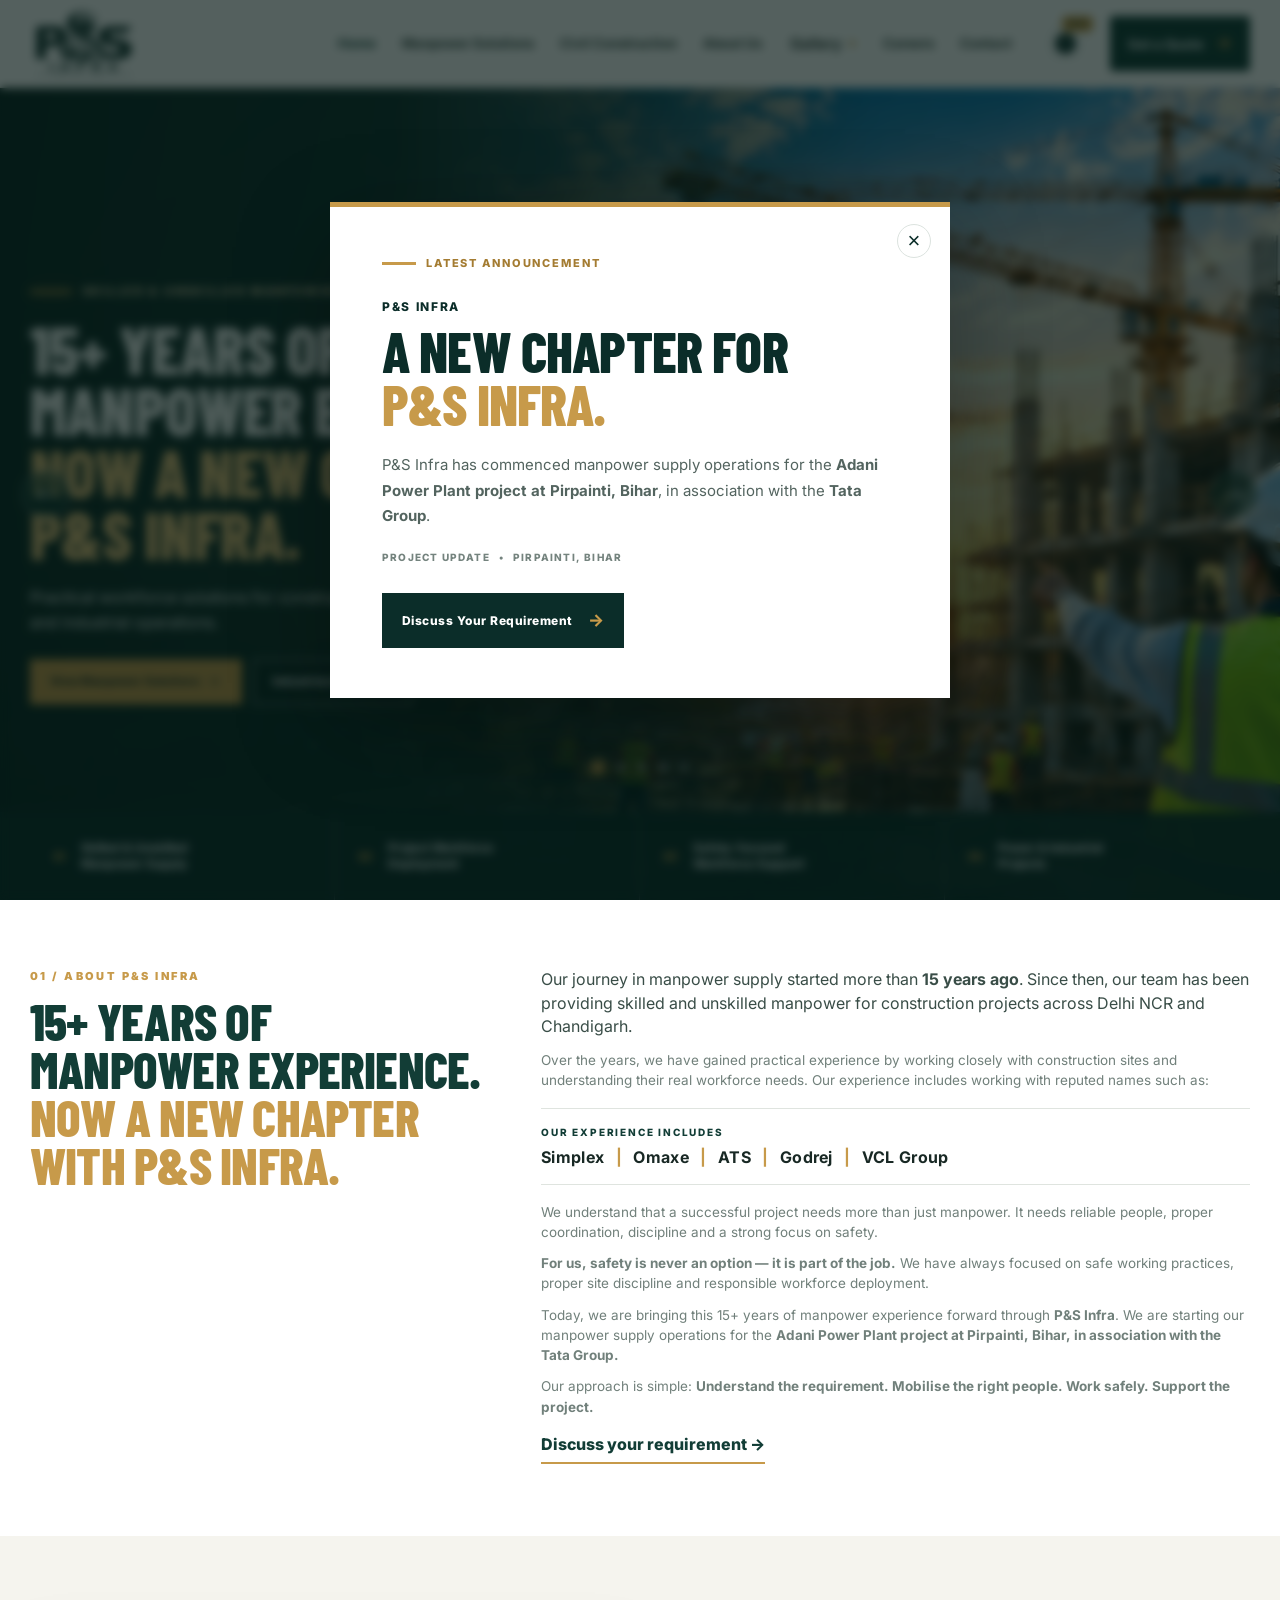
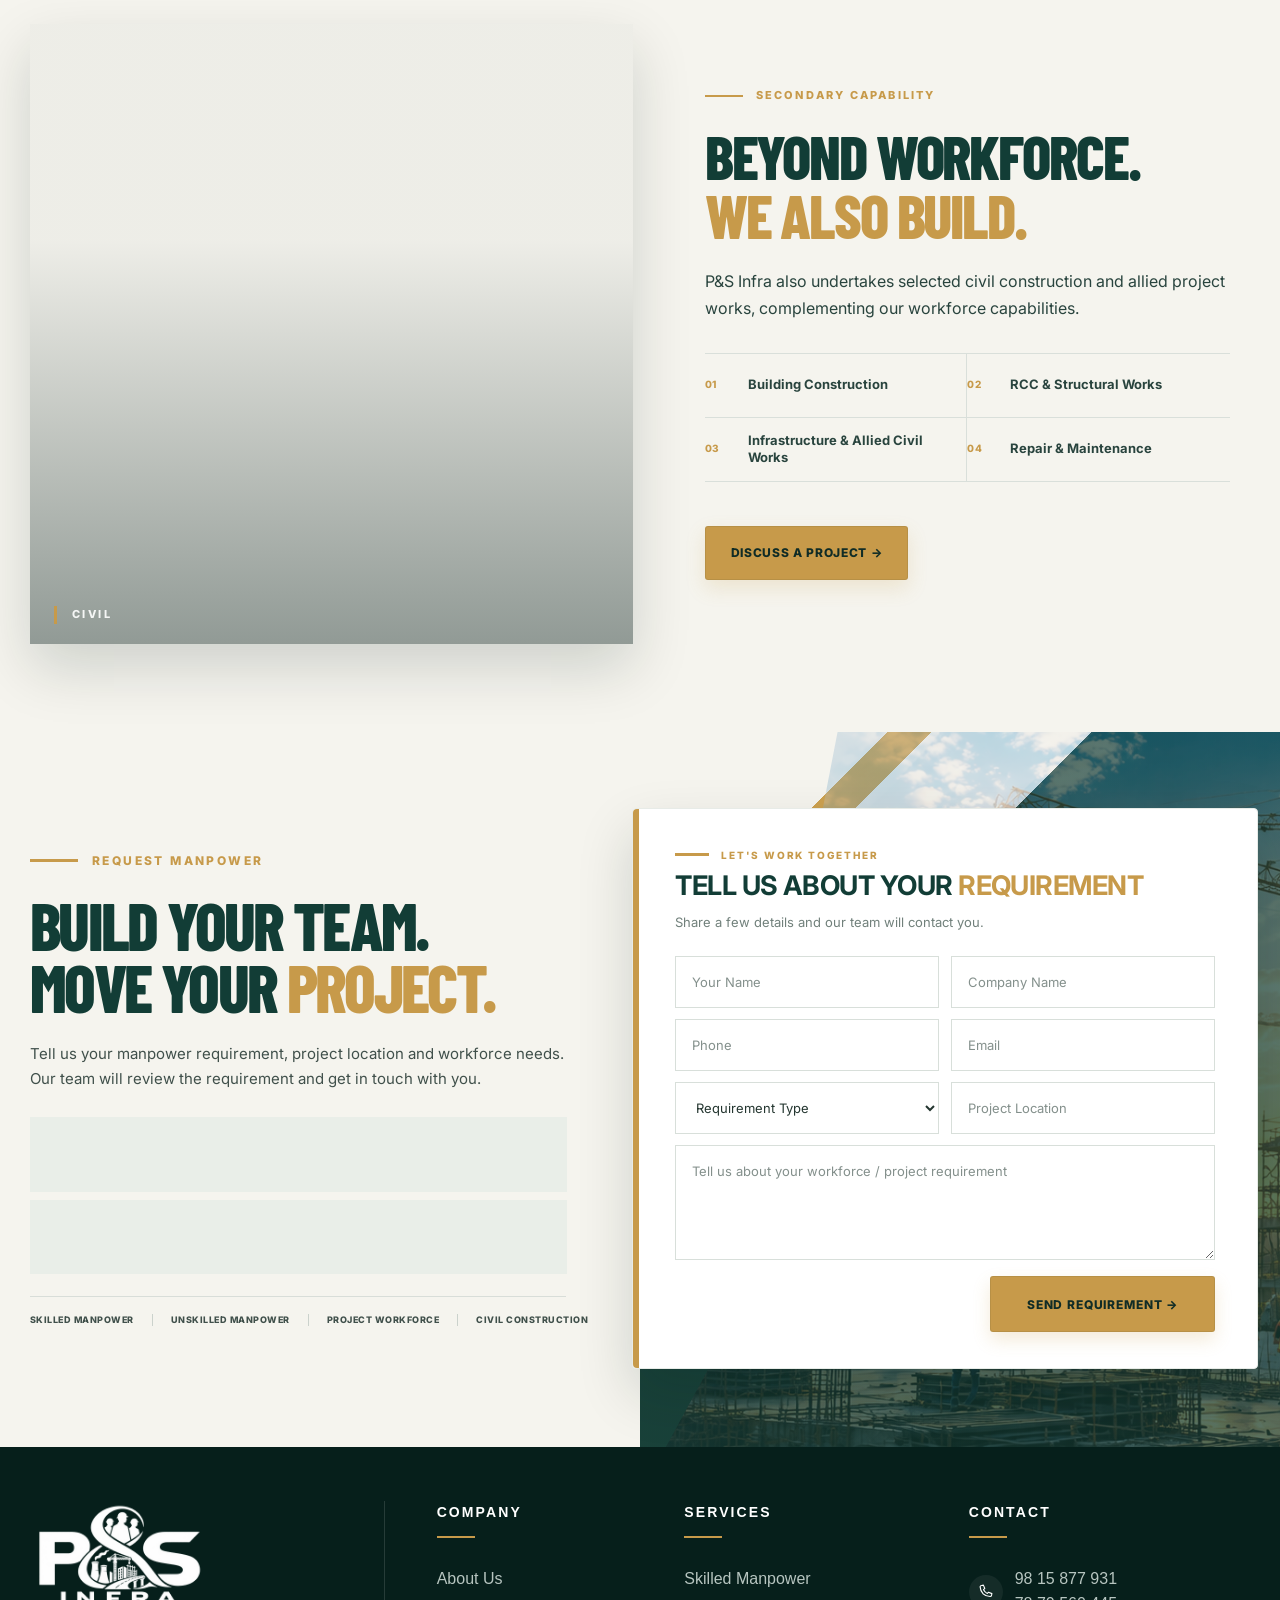
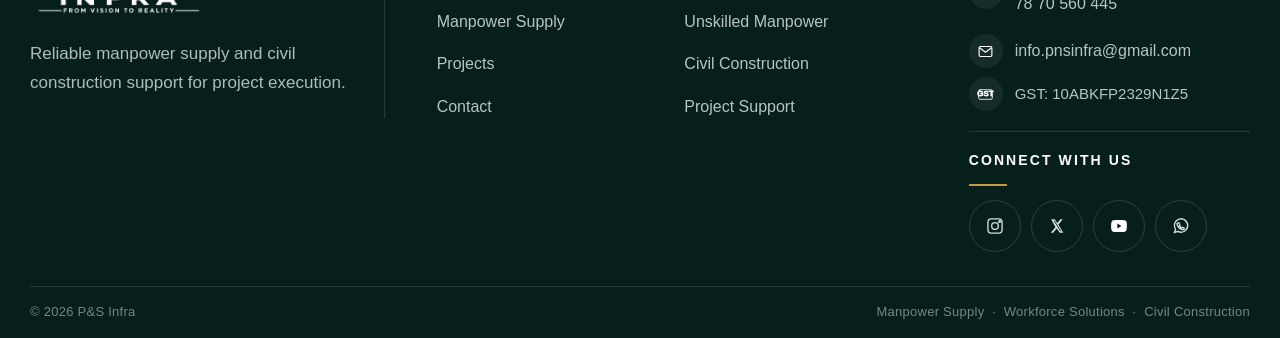
==== index.html @ cab0f629 "Initial P&S Infra website" ====
<!doctype html>
<html lang="en">
<head>
<meta charset="utf-8">
<meta name="viewport" content="width=device-width,initial-scale=1">
<meta name="theme-color" content="#123D36">
<meta name="description" content="P&S Infra provides skilled and unskilled manpower supply, workforce deployment and project support for construction, infrastructure and industrial projects.">
<title>P&S Infra | Manpower Supply & Workforce Solutions</title>
<link rel="icon" href="assets/pns-infra-logo.png">
<link rel="preconnect" href="https://fonts.googleapis.com">
<link rel="preconnect" href="https://fonts.gstatic.com" crossorigin>
<link href="https://fonts.googleapis.com/css2?family=Barlow+Condensed:wght@500;600;700;800&family=Inter:wght@400;500;600;700;800&display=swap" rel="stylesheet">
<link rel="stylesheet" href="style.css">
</head>
<body>
<header class="header">
  <div class="wrap nav">
    <a class="brand" href="#home"><img src="assets/pns-infra-logo.png" alt="P&S Infra - From Vision to Reality"></a>
    <button class="menu" aria-label="Open navigation" aria-expanded="false">☰</button>
    <nav class="navlinks">
      <a class="active" href="#home">Home</a>
      <a href="#contact">Manpower Solutions</a>
      <a href="#construction" href="#construction">Civil Construction</a>
      <a href="#about">About Us</a>
      <div class="nav-gallery">
  <button class="nav-gallery-toggle" type="button">
    Gallery <span>▾</span>
  </button>
  <div class="nav-gallery-menu">
    <a href="#gallery-projects">Project Gallery</a>
    <a href="#gallery-workforce">Workforce Gallery</a>
    <a href="#gallery-safety">Safety &amp; Site Practices</a>
    <a href="#gallery-video">Video Gallery</a>
  </div>
</div>

<a href="#careers">Careers</a>
<a href="#contact">Contact</a>

<button class="announcement-trigger" type="button" aria-label="Latest announcement">
  <span class="announcement-bell">!</span>
  <span class="announcement-new">NEW</span>
</button>
      <a class="quote" href="#contact">Get a Quote <span>→</span></a>
    </nav>
  </div>
</header>

<main>

<section class="hero hero-v08" id="home" aria-label="P&S Infra workforce capabilities">
  <div class="hero-stage" aria-live="polite">
    <div class="hero-media" aria-hidden="true">
      <div class="hero-image active" data-slide="0" style="--photo:url('assets/hero-workforce-construction.png')"></div>
      <div class="hero-image" data-slide="1" style="--photo:url('assets/hero-safety-power-plant.png')"></div>
      <div class="hero-image" data-slide="2" style="--photo:url('assets/hero-power-energy.png')"></div>
      <div class="hero-image" data-slide="3" style="--photo:url('assets/hero-power-project.png')"></div>
      <div class="hero-image" data-slide="4" style="--photo:url('assets/hero-project-execution.png')"></div>
    </div>

    <div class="hero-vignette"></div>

    <div class="wrap hero-layout">
      <div class="hero-panel">
        <div class="hero-copy-stack">
          <article class="hero-copy-layer active" data-slide="0">
            <p class="eyebrow">SKILLED &amp; UNSKILLED MANPOWER</p>
            <h1 class="hero-opening"><span class="green-line">15+ YEARS OF</span><span class="green-line">MANPOWER EXPERIENCE.</span><span class="gold-line">NOW A NEW CHAPTER WITH</span><span class="gold-line">P&amp;S INFRA.</span></h1>
            <p class="hero-description">Practical workforce solutions for construction sites, infrastructure projects and industrial operations.</p>
            <div class="actions"><a class="btn primary" href="#contact">View Manpower Solutions <b>&#8592;</b></a><a class="btn ghost" href="#contact">Industries We Serve</a></div>
          </article>

          <article class="hero-copy-layer" data-slide="1">
            <p class="eyebrow">SAFETY-FIRST WORKFORCE</p>
            <h1>People who work <span>with safety in mind.</span></h1>
            <p class="hero-description">Workforce deployment built around site discipline, responsible working practices and project safety requirements.</p>
            <div class="actions"><a class="btn primary" href="#contact">Request Manpower <b>&#8592;</b></a><a class="btn ghost" href="#about">Our Experience</a></div>
          </article>

          <article class="hero-copy-layer" data-slide="2">
            <p class="eyebrow">POWER &amp; ENERGY PROJECTS</p>
            <h1>Workforce for <span>industrial projects.</span></h1>
            <p class="hero-description">Supporting project teams with manpower for power, infrastructure and large-scale industrial site requirements.</p>
            <div class="actions"><a class="btn primary" href="#contact">Explore Industries <b>&#8592;</b></a><a class="btn ghost" href="#contact">Submit Requirement</a></div>
          </article>

          <article class="hero-copy-layer" data-slide="3">
            <p class="eyebrow">PROJECT WORKFORCE DEPLOYMENT</p>
            <h1>Ready people for <span>project execution.</span></h1>
            <p class="hero-description">From site support to workforce mobilisation, we align people with the requirement, schedule and working environment.</p>
            <div class="actions"><a class="btn primary" href="#contact">Submit Requirement <b>&#8592;</b></a><a class="btn ghost" href="#contact">How It Works</a></div>
          </article>

          <article class="hero-copy-layer" data-slide="4">
            <p class="eyebrow">CONSTRUCTION &amp; PROJECT SUPPORT</p>
            <h1>People. Process. <span>Project support.</span></h1>
            <p class="hero-description">Workforce deployment and selected civil construction capabilities, brought together around the needs of the project.</p>
            <div class="actions"><a class="btn primary" href="#contact">Talk to P&amp;S Infra <b>&#8592;</b></a><a class="btn ghost" href="#construction" href="#construction">Civil Construction</a></div>
          </article>
        </div>
      </div>
    </div>
  </div>

  <button class="arrow prev" aria-label="Previous slide">&#8592;</button>
  <button class="arrow next" aria-label="Next slide">&#8592;</button>

  <div class="dots" role="tablist" aria-label="Hero slides">
    <button class="dot active" aria-label="Slide 1" aria-current="true"></button><button class="dot" aria-label="Slide 2"></button><button class="dot" aria-label="Slide 3"></button><button class="dot" aria-label="Slide 4"></button><button class="dot" aria-label="Slide 5"></button>
  </div>

  <div class="hero-bottom">
    <div class="wrap benefit-row">
      <div><strong>01</strong><span>Skilled &amp; Unskilled<br>Manpower Supply</span></div>
      <div><strong>02</strong><span>Project Workforce<br>Deployment</span></div>
      <div><strong>03</strong><span>Safety-focused<br>Workforce Support</span></div>
      <div><strong>04</strong><span>Power &amp; Industrial<br>Projects</span></div>
    </div>
  </div>
</section>





<section class="intro section" id="about">
  <div class="wrap two">
    <div><p class="kicker">01 / ABOUT P&amp;S INFRA</p><h2>15+ Years of Manpower Experience. <span>Now a New Chapter with P&amp;S Infra.</span></h2></div>
    <div>
      <p class="lead">Our journey in manpower supply started more than <strong>15 years ago</strong>. Since then, our team has been providing skilled and unskilled manpower for construction projects across Delhi NCR and Chandigarh.</p>
      <p>Over the years, we have gained practical experience by working closely with construction sites and understanding their real workforce needs. Our experience includes working with reputed names such as:</p>
      <div class="experience-block"><div class="experience-title">OUR EXPERIENCE INCLUDES</div><div class="experience-names">Simplex <span>|</span> Omaxe <span>|</span> ATS <span>|</span> Godrej <span>|</span> VCL Group</div></div>
      <p>We understand that a successful project needs more than just manpower. It needs reliable people, proper coordination, discipline and a strong focus on safety.</p>
      <p><strong>For us, safety is never an option — it is part of the job.</strong> We have always focused on safe working practices, proper site discipline and responsible workforce deployment.</p>
      <p>Today, we are bringing this 15+ years of manpower experience forward through <strong>P&amp;S Infra</strong>. We are starting our manpower supply operations for the <strong>Adani Power Plant project at Pirpainti, Bihar, in association with the Tata Group.</strong></p>
      <p>Our approach is simple: <strong>Understand the requirement. Mobilise the right people. Work safely. Support the project.</strong></p>
      <a class="textlink" href="#contact">Discuss your requirement →</a>
    </div>
  </div>
</section>
<section class="construction section" id="construction">
  <div class="wrap construction-grid">
    <div class="construction-photo" style="background-image:url('https://images.unsplash.com/photo-1690428214895-0feba704fcdb?auto=format&fit=crop&fm=jpg&q=82&w=1400')"></div>
    <div><p class="kicker">SECONDARY CAPABILITY</p><h2>Beyond workforce.<br><span>We also build.</span></h2><p class="lead">P&amp;S Infra also undertakes selected civil construction and allied project works, complementing our workforce capabilities.</p><div class="service-list"><span>Building Construction</span><span>RCC &amp; Structural Works</span><span>Infrastructure &amp; Allied Civil Works</span><span>Repair &amp; Maintenance</span></div><a class="btn primary" href="#contact">Discuss a Project →</a></div>
  </div>
</section>



<section class="contact-v2 section" id="contact">
  <div class="wrap contact-v2-grid">

    <div class="contact-v2-content">
      <p class="contact-v2-kicker">REQUEST MANPOWER</p>

      <h2>BUILD YOUR TEAM.<br>MOVE YOUR <span>PROJECT.</span></h2>

      <p class="contact-v2-intro">
        Tell us your manpower requirement, project location and workforce needs.
        Our team will review the requirement and get in touch with you.
      </p>

      <div class="contact-v2-info">

        <a class="contact-v2-card" href="tel:+919815877931">
          <span class="contact-v2-icon">☎</span>
          <span>
            <small>CALL US</small>
            <strong>98 15 877 931</strong>
            <strong>78 70 560 445</strong>
          </span>
        </a>

        <a class="contact-v2-card" href="mailto:info.pnsinfra@gmail.com">
          <span class="contact-v2-icon gold">✉</span>
          <span>
            <small>EMAIL US</small>
            <strong>info.pnsinfra@gmail.com</strong>
          </span>
        </a>

      </div>

      <div class="contact-v2-services">
        <span>SKILLED MANPOWER</span>
        <span>UNSKILLED MANPOWER</span>
        <span>PROJECT WORKFORCE</span>
        <span>CIVIL CONSTRUCTION</span>
      </div>
    </div>

    <div class="contact-v2-form-card">
      <div class="contact-v2-form-head">
        <p>LET'S WORK TOGETHER</p>
        <h3>TELL US ABOUT YOUR <span>REQUIREMENT</span></h3>
        <small>Share a few details and our team will contact you.</small>
      </div>

      <form>
        <div class="contact-v2-form-row">
          <input type="text" placeholder="Your Name">
          <input type="text" placeholder="Company Name">
        </div>

        <div class="contact-v2-form-row">
          <input type="tel" placeholder="Phone">
          <input type="email" placeholder="Email">
        </div>

        <div class="contact-v2-form-row">
          <select>
            <option>Requirement Type</option>
            <option>Skilled Manpower</option>
            <option>Unskilled Manpower</option>
            <option>Project Workforce</option>
            <option>Civil Construction</option>
          </select>
          <input type="text" placeholder="Project Location">
        </div>

        <textarea rows="4" placeholder="Tell us about your workforce / project requirement"></textarea>

        <button class="contact-v2-submit" type="submit">
          SEND REQUIREMENT &rarr;
        </button>
      </form>
    </div>

  </div>
</section>

<!-- Announcement Modal -->
<div class="announcement-modal" id="announcementModal" aria-hidden="true">
  <div class="announcement-backdrop"></div>

  <div class="announcement-card" role="dialog" aria-modal="true" aria-labelledby="announcementTitle">

    <button class="announcement-close" type="button" aria-label="Close announcement">
      &times;
    </button>

    <div class="announcement-label">
      <span></span>
      LATEST ANNOUNCEMENT
    </div>

    <p class="announcement-kicker">P&amp;S INFRA</p>

    <h2 id="announcementTitle">
      A NEW CHAPTER FOR <span>P&amp;S INFRA.</span>
    </h2>

    <p class="announcement-text">
      P&amp;S Infra has commenced manpower supply operations for the
      <strong>Adani Power Plant project at Pirpainti, Bihar</strong>,
      in association with the <strong>Tata Group</strong>.
    </p>

    <div class="announcement-meta">
      <span>PROJECT UPDATE</span>
      <span>•</span>
      <span>PIRPAINTI, BIHAR</span>
    </div>

    <a href="#contact" class="announcement-cta">
      Discuss Your Requirement <span>→</span>
    </a>

  </div>
</div>
</main>

<footer class="footer footer-v2">
  <div class="wrap footer-v2-grid">

    <div class="footer-v2-brand">
      <img src="assets/pns-infra-footer-logo.png" alt="P&amp;S Infra" class="footer-logo">

      <p class="footer-v2-description">
        Reliable manpower supply and civil construction support for project execution.
      </p>

      
    </div>

    <div class="footer-v2-column">
      <h4>Company</h4>
      <span class="footer-v2-line"></span>
      <a href="#about">About Us <b>→</b></a>
      <a href="#contact">Manpower Supply <b>→</b></a>
      <a href="#projects">Projects <b>→</b></a>
      <a href="#contact">Contact <b>→</b></a>
    </div>

    <div class="footer-v2-column">
      <h4>Services</h4>
      <span class="footer-v2-line"></span>
      <a href="#contact">Skilled Manpower <b>→</b></a>
      <a href="#contact">Unskilled Manpower <b>→</b></a>
      <a href="#construction">Civil Construction <b>→</b></a>
      <a href="#contact">Project Support <b>→</b></a>
    </div>

    <div class="footer-v2-column footer-v2-contact">
      <h4>Contact</h4>
      <span class="footer-v2-line"></span>

      <a href="tel:+919815877931" class="footer-v2-contact-row">
        <span class="footer-v2-contact-icon">
          <svg viewBox="0 0 24 24" aria-hidden="true">
            <path d="M6.6 3.5 9 3l2 4.7-1.8 1.7a14.5 14.5 0 0 0 5.4 5.4l1.7-1.8 4.7 2-.5 2.4a2 2 0 0 1-2 1.6C10.5 19 5 13.5 4.4 5.5a2 2 0 0 1 2.2-2Z"></path>
          </svg>
        </span>
        <span>98 15 877 931<br>78 70 560 445</span>
      </a>

      <a href="mailto:info.pnsinfra@gmail.com" class="footer-v2-contact-row">
        <span class="footer-v2-contact-icon">
          <svg viewBox="0 0 24 24" aria-hidden="true">
            <rect x="3" y="5" width="18" height="14" rx="2"></rect>
            <path d="m4 7 8 6 8-6"></path>
          </svg>
        </span>
        <span>info.pnsinfra@gmail.com</span>
      </a>

      <div class="footer-v2-contact-row footer-v2-gst">
        <span class="footer-v2-contact-icon footer-gst-icon" aria-hidden="true">
          <svg viewBox="0 0 32 32">
            <rect x="3" y="7" width="26" height="18" rx="3"></rect>
            <text x="16" y="19" text-anchor="middle">GST</text>
          </svg>
        </span>
        <span>GST: 10ABKFP2329N1Z5</span>
      </div>

      <div class="footer-v2-social">
        <h4>Connect With Us</h4>
        <span class="footer-v2-line"></span>

        <div class="footer-v2-socials">

          <a href="#contact" aria-label="Instagram" class="footer-v2-social-link instagram">
            <svg viewBox="0 0 24 24" aria-hidden="true">
              <rect x="3.5" y="3.5" width="17" height="17" rx="4"></rect>
              <circle cx="12" cy="12" r="4"></circle>
              <circle cx="17.5" cy="6.7" r="1"></circle>
            </svg>
          </a>

          <a href="#contact" aria-label="X / Twitter" class="footer-v2-social-link x">
            <svg viewBox="0 0 24 24" aria-hidden="true">
              <path d="M5 4h4.2l3.1 4.5L16.1 4H19l-5.3 6.1L19.5 20h-4.2l-3.6-5-4.3 5H4.5l5.6-6.5L5 4Zm3 1.7 8.1 12.6h1.1L9.1 5.7H8Z"></path>
            </svg>
          </a>

          <a href="#contact" aria-label="YouTube" class="footer-v2-social-link youtube">
            <svg viewBox="0 0 24 24" aria-hidden="true">
              <path d="M21 7.2a2.8 2.8 0 0 0-2-2C17.2 4.7 12 4.7 12 4.7s-5.2 0-7 .5a2.8 2.8 0 0 0-2 2C2.5 9 2.5 12 2.5 12s0 3 .5 4.8a2.8 2.8 0 0 0 2 2c1.8.5 7 .5 7 .5s5.2 0 7-.5a2.8 2.8 0 0 0 2-2c.5-1.8.5-4.8.5-4.8s0-3-.5-4.8Z"></path>
              <path class="footer-v2-play" d="m10 9 5 3-5 3V9Z"></path>
            </svg>
          </a>

          <a href="https://wa.me/919815877931" aria-label="WhatsApp" class="footer-v2-social-link whatsapp">
            <svg viewBox="0 0 24 24" aria-hidden="true">
              <path d="M20 11.5a8 8 0 0 1-11.8 7L4 20l1.5-4A8 8 0 1 1 20 11.5Z"></path>
              <path d="M9 8.5c.3-.3.7-.2.9.2l.8 1.5c.2.3.1.6-.1.8l-.6.5c.7 1.2 1.6 2.1 2.8 2.8l.5-.6c.2-.2.5-.3.8-.1l1.5.8c.4.2.5.6.2.9l-.5.6c-.4.5-1 .7-1.6.5-3.1-1-5.5-3.4-6.5-6.5-.2-.6 0-1.2.5-1.6L9 8.5Z"></path>
            </svg>
          </a>

        </div>
      </div>
    </div>

  </div>

  <div class="wrap footer-v2-bottom">
    <span>© 2026 P&amp;S Infra</span>
    <span>Manpower Supply&nbsp;&nbsp;·&nbsp;&nbsp;Workforce Solutions&nbsp;&nbsp;·&nbsp;&nbsp;Civil Construction</span>
  </div>
</footer>
<script src="script.js"></script>
</body>
</html>
---- style.css ----
:root{--forest:#123d36;--forest2:#0b2d29;--gold:#c79a4a;--cream:#f4f1e9;--ink:#182824;--muted:#6d7b76;--line:#dfe4df;--white:#fff;--wrap:1220px}
*{box-sizing:border-box}html{scroll-behavior:smooth}body{margin:0;color:var(--ink);font-family:Inter,Arial,sans-serif;line-height:1.6;background:#fff}a{text-decoration:none;color:inherit}.wrap{width:min(var(--wrap),calc(100% - 48px));margin:auto}
.header{height:88px;background:#fff;border-bottom:1px solid #e9ece8;position:sticky;top:0;z-index:50}.nav{height:100%;display:flex;align-items:center;justify-content:space-between}.brand img{width:165px;height:72px;object-fit:contain;object-position:left center;display:block}.navlinks{display:flex;align-items:center;gap:26px;font-size:13px;font-weight:700}.navlinks a{padding:32px 0;color:#263a35}.navlinks a:hover,.navlinks .active{color:var(--forest)}.quote{background:var(--forest)!important;color:#fff!important;padding:13px 18px!important;border-radius:3px}.quote span{color:var(--gold);font-size:18px;margin-left:8px}.menu{display:none;border:0;background:none;font-size:28px;color:var(--forest)}
.hero{height:calc(100vh - 88px);min-height:650px;max-height:850px;position:relative;overflow:hidden;background:var(--forest2)}
.hero-stage{position:absolute;inset:0;overflow:hidden;background:var(--forest2)}
.hero-media,.hero-image{position:absolute;inset:0}
.hero-image{background-image:var(--photo);background-size:cover;background-position:center;opacity:0;transform:scale(1.06);transition:opacity 1.15s cubic-bezier(.22,.61,.36,1),transform 7.5s cubic-bezier(.22,.61,.36,1)}
.hero-image.active{opacity:1;transform:scale(1)}
.hero-vignette{position:absolute;inset:0;z-index:2;background:linear-gradient(90deg,rgba(7,36,31,.98) 0%,rgba(10,43,37,.96) 31%,rgba(10,43,37,.72) 47%,rgba(10,43,37,.20) 68%,rgba(10,43,37,.08) 100%),linear-gradient(0deg,rgba(5,26,23,.35),transparent 45%,rgba(5,26,23,.08))}
.hero-layout{height:100%;position:relative;z-index:3;display:grid;grid-template-columns:minmax(0,720px) 1fr;align-items:center}
.hero-panel{height:100%;display:flex;align-items:center;position:relative}
.hero-copy-stack{position:relative;width:100%;min-height:390px;display:flex;align-items:center}
.hero-copy-layer{position:absolute;left:0;top:50%;width:min(650px,100%);transform:translateY(calc(-50% + 22px));opacity:0;visibility:hidden;pointer-events:none;transition:opacity .48s ease,transform .72s cubic-bezier(.22,.61,.36,1),visibility 0s linear .72s}
.hero-copy-layer.active{opacity:1;visibility:visible;pointer-events:auto;transform:translateY(-50%);transition:opacity .55s ease .12s,transform .75s cubic-bezier(.22,.61,.36,1) .08s,visibility 0s}
.eyebrow{font-size:11px;letter-spacing:.22em;font-weight:800;color:#ead6ad;margin:0 0 17px;display:flex;align-items:center;gap:11px}.eyebrow:before{content:"";width:42px;height:3px;border-radius:99px;background:var(--gold);box-shadow:0 0 16px rgba(199,154,74,.38)}
.hero h1{font:800 clamp(48px,5.2vw,76px)/.93 "Barlow Condensed",sans-serif;text-transform:uppercase;letter-spacing:-.012em;margin:0 0 20px;max-width:640px;color:#f1f4f2}.hero h1 span{color:#e0bd78}
.hero-description{font-size:16px;line-height:1.55;max-width:570px;color:#f1f4f2;margin:0 0 24px}.actions{display:flex;gap:11px;margin-top:0}.btn{display:inline-flex;align-items:center;justify-content:center;gap:10px;padding:13px 19px;border:1px solid transparent;font-weight:800;font-size:11px;letter-spacing:.04em;cursor:pointer}.btn.primary{background:var(--gold);color:#172722}.btn.primary:hover{background:#d8b267}.btn.ghost{border-color:rgba(255,255,255,.62);color:#fff;background:rgba(0,0,0,.08)}.btn.ghost:hover{background:#fff;color:var(--forest)}
.hero-side-note{align-self:end;margin:0 0 145px auto;border-left:1px solid rgba(255,255,255,.28);padding-left:22px;color:rgba(255,255,255,.72);display:flex;flex-direction:column;gap:8px;max-width:190px}.hero-side-note span{font-size:9px;letter-spacing:.2em;font-weight:800;color:#e2c98f}.hero-side-note strong{font:700 22px/.95 "Barlow Condensed",sans-serif;letter-spacing:.04em;color:#fff}
.arrow{position:absolute;z-index:6;top:50%;transform:translateY(-50%);width:48px;height:48px;border:1px solid rgba(255,255,255,.45);border-radius:50%;background:rgba(18,61,54,.58);color:#fff;font-size:23px;cursor:pointer;transition:all .25s ease}.arrow:hover{background:var(--gold);color:#172722;border-color:var(--gold)}.prev{left:22px}.next{right:22px}
.dots{position:absolute;z-index:7;bottom:126px;left:50%;transform:translateX(-50%);display:flex;align-items:center;gap:12px}.dot{position:relative;width:9px;height:9px;border:1px solid rgba(255,255,255,.72);border-radius:50%;background:rgba(255,255,255,.16);cursor:pointer;padding:0;transition:transform .35s ease,background .35s ease,border-color .35s ease,box-shadow .35s ease}.dot:hover{transform:scale(1.15);border-color:var(--gold)}.dot.active{width:13px;height:13px;background:var(--gold);border-color:var(--gold);box-shadow:0 0 0 5px rgba(199,154,74,.14),0 0 18px rgba(199,154,74,.65)}.dot.active:after{content:"";position:absolute;inset:-5px;border:1px solid rgba(199,154,74,.38);border-radius:50%;animation:dotPulse 2.2s ease-out infinite}@keyframes dotPulse{0%{transform:scale(.72);opacity:.9}75%,100%{transform:scale(1.25);opacity:0}}
.hero-bottom{position:absolute;bottom:0;left:0;right:0;z-index:7;background:rgba(11,45,41,.95);color:#fff}.benefit-row{display:grid;grid-template-columns:repeat(4,1fr);min-height:88px}.benefit-row div{display:flex;gap:14px;align-items:center;padding:16px 24px;border-right:1px solid rgba(255,255,255,.18)}.benefit-row div:last-child{border:0}.benefit-row strong{font:700 13px "Barlow Condensed";color:var(--gold);letter-spacing:.1em}.benefit-row span{font-size:12px;line-height:1.35;font-weight:700}.section{padding:100px 0}.two{display:grid;grid-template-columns:1fr 1fr;gap:100px}.kicker{font-size:11px;letter-spacing:.22em;font-weight:900;color:var(--gold);margin:0 0 16px}.kicker.gold{color:#dfbd78}h2{font:800 clamp(42px,5vw,68px)/.96 "Barlow Condensed",sans-serif;text-transform:uppercase;letter-spacing:-.015em;color:var(--forest);margin:0}h2 span{color:var(--gold)}.lead{font-size:19px;color:#394d47;line-height:1.55}.two>div:last-child p:not(.lead){color:#71807b}.textlink{display:inline-block;margin-top:18px;border-bottom:2px solid var(--gold);padding-bottom:4px;font-weight:800;color:var(--forest)}
.dark{background:var(--forest2);color:#fff}.dark h2{color:#fff}.head{display:flex;justify-content:space-between;align-items:end;gap:60px;margin-bottom:45px}.head>p{max-width:430px;color:#aabbb5;margin:0}.cards{display:grid;grid-template-columns:repeat(3,1fr);gap:1px;background:#2d554e}.card{min-height:340px;background:var(--forest);padding:30px}.card.featured{background:var(--gold);color:#172722}.card small{font:800 12px "Barlow Condensed";letter-spacing:.15em;opacity:.8}.card .icon{font-size:34px;margin:45px 0 18px;color:var(--gold)}.featured .icon{color:var(--forest)}.card h3{font:700 32px/1 "Barlow Condensed";text-transform:uppercase;margin:0 0 14px}.card p{font-size:13px;color:#b9c9c3;max-width:360px}.featured p{color:#34443e}.card a{font-size:12px;font-weight:800;color:#fff}.featured a{color:#172722}
.process h2{margin-bottom:55px}.steps{display:grid;grid-template-columns:repeat(4,1fr);border-top:1px solid var(--line)}.steps>div{padding:30px 25px 10px 0;border-right:1px solid var(--line);margin-right:25px}.steps>div:last-child{border:0}.steps b{font:800 13px "Barlow Condensed";color:var(--gold);letter-spacing:.1em}.steps h3{font:700 25px/1.05 "Barlow Condensed";text-transform:uppercase;margin:25px 0 10px;color:var(--forest)}.steps p{font-size:12px;color:var(--muted);margin:0}
.soft{background:var(--cream)}.industry-grid{display:grid;grid-template-columns:repeat(3,1fr);margin-top:50px;border-top:1px solid #d4d9d3;border-left:1px solid #d4d9d3}.industry-grid>div{min-height:180px;padding:27px;border-right:1px solid #d4d9d3;border-bottom:1px solid #d4d9d3}.industry-grid b{font:800 12px "Barlow Condensed";color:var(--gold)}.industry-grid h3{font:700 29px "Barlow Condensed";text-transform:uppercase;margin:20px 0 7px}.industry-grid p{font-size:12px;color:var(--muted);margin:0}
.construction-grid{display:grid;grid-template-columns:1.05fr .95fr;gap:90px;align-items:center}.construction-photo{height:550px;background-size:cover;background-position:center}.service-list{display:grid;grid-template-columns:1fr 1fr;border-top:1px solid var(--line);margin:28px 0}.service-list span{padding:15px 8px 15px 0;border-bottom:1px solid var(--line);font-size:12px;font-weight:700;color:#4d5e58}.construction .btn{margin-top:10px}
.project-grid{display:grid;grid-template-columns:repeat(3,1fr);gap:16px}.project{height:340px;background-size:cover;background-position:center;position:relative;padding:25px;display:flex;flex-direction:column;justify-content:flex-end;overflow:hidden}.project:before{content:"";position:absolute;inset:0;background:linear-gradient(transparent 35%,rgba(4,22,19,.85))}.project>*{position:relative}.project span{font:800 12px "Barlow Condensed";color:#e0bd78}.project h3{font:700 30px "Barlow Condensed";text-transform:uppercase;color:#fff;margin:7px 0 0}
.contact{background:#f8f8f5}.contact-grid{display:grid;grid-template-columns:.8fr 1.2fr;gap:100px}.form{background:#fff;padding:35px;box-shadow:0 15px 40px rgba(12,39,34,.08)}.form-row{display:grid;grid-template-columns:1fr 1fr;gap:12px;margin-bottom:12px}.form input,.form select,.form textarea{width:100%;padding:14px;border:1px solid #d9dfda;background:#fbfcfa;font:13px Inter,Arial;color:var(--ink);outline:0}.form input:focus,.form select:focus,.form textarea:focus{border-color:var(--gold)}.form textarea{resize:vertical;margin-bottom:12px}.form .btn{border:0}
.footer{background:#071e1b;color:#aebdb8;padding:65px 0 0}.footer-grid{display:grid;grid-template-columns:2fr 1fr 1fr 1.3fr;gap:50px;padding-bottom:50px}.footer-logo{width:155px;height:auto;display:block}.footer p{font-size:12px}.footer h4{color:#fff;text-transform:uppercase;font-size:11px;letter-spacing:.16em;margin:0 0 16px}.footer-grid a,.footer-grid span{display:block;font-size:12px;margin:9px 0}.footer-grid a:hover{color:#fff}.footer-bottom{border-top:1px solid #1b3934;padding:18px 0;font-size:10px;display:flex;justify-content:space-between;letter-spacing:.04em}.footer-bottom span{color:#758984}
/* v0.9 safe fixes: hero opening + compact About section. */
.hero h1.hero-opening{display:flex;flex-direction:column;align-items:flex-start;gap:0;white-space:nowrap}
.hero h1.hero-opening .green-line{color:#f1f4f2}
.hero h1.hero-opening .gold-line{color:#e0bd78}
.intro.section{padding:68px 0 72px}
.intro.section .two{grid-template-columns:minmax(0,.78fr) minmax(0,1.22fr);gap:58px;align-items:start}
.intro.section .kicker{margin-bottom:11px}
.intro.section h2{font-size:clamp(38px,4vw,56px);line-height:.94}
.intro.section .lead{font-size:16px;line-height:1.48;margin:0 0 11px}
.intro.section> .wrap > div:last-child p:not(.lead){font-size:13.5px;line-height:1.5;margin:0 0 11px}
.intro.section .experience-block{margin:17px 0;padding:15px 0}
.intro.section .experience-title{font-size:10px;margin-bottom:6px}
.intro.section .experience-names{font-size:16px;line-height:1.45}
.intro.section .textlink{margin-top:4px}
@media(max-width:1000px){.intro.section .two{gap:38px}}
@media(max-width:760px){.hero h1.hero-opening{white-space:normal}.hero h1.hero-opening .green-line,.hero h1.hero-opening .gold-line{display:block}.intro.section{padding:52px 0 58px}.intro.section .two{grid-template-columns:1fr;gap:24px}.intro.section h2{font-size:46px}.intro.section .lead{font-size:15px}.intro.section> .wrap > div:last-child p:not(.lead){font-size:13px}}

@media(max-width:1000px){.navlinks{gap:15px;font-size:12px}.navlinks a{padding:31px 0}.hero{min-height:650px}.hero-layout{grid-template-columns:minmax(0,650px) 1fr}.hero h1{font-size:60px}.hero-side-note{display:none}.two,.construction-grid,.contact-grid{gap:55px}.cards,.project-grid{grid-template-columns:1fr 1fr}.steps{grid-template-columns:1fr 1fr;gap:0}.steps>div{border-bottom:1px solid var(--line);padding-bottom:25px}.industry-grid{grid-template-columns:1fr 1fr}}
@media(max-width:760px){.header{height:76px}.brand img{width:135px}.menu{display:block}.navlinks{display:none;position:absolute;top:76px;left:0;right:0;background:#fff;padding:12px 24px 22px;box-shadow:0 15px 30px rgba(0,0,0,.12);flex-direction:column;align-items:stretch;gap:0}.navlinks.open{display:flex}.navlinks a{padding:12px 0}.quote{text-align:center;margin-top:6px}.hero{height:calc(100svh - 76px);min-height:680px}.hero-vignette{background:linear-gradient(90deg,rgba(7,36,31,.96),rgba(7,36,31,.74) 72%,rgba(7,36,31,.34)),linear-gradient(0deg,rgba(5,26,23,.42),transparent 55%)}.hero-layout{display:block}.hero-panel{height:100%;align-items:flex-start}.hero-copy-stack{min-height:0;height:100%;padding-top:88px}.hero-copy-layer{top:46%;width:calc(100% - 24px);transform:translateY(calc(-50% + 16px))}.hero-copy-layer.active{transform:translateY(-50%)}.hero h1{font-size:50px;line-height:.92;max-width:330px;margin-bottom:18px}.hero-description{font-size:14px;line-height:1.5;max-width:330px;margin-bottom:20px}.eyebrow{font-size:9px;letter-spacing:.16em;margin-bottom:13px}.eyebrow:before{width:30px}.actions{flex-direction:column;align-items:flex-start}.btn{width:max-content;padding:12px 16px}.hero-side-note{display:none}.benefit-row{grid-template-columns:1fr 1fr}.benefit-row div{padding:10px 12px}.benefit-row div:nth-child(2){border-right:0}.benefit-row div:nth-child(-n+2){border-bottom:1px solid rgba(255,255,255,.18)}.dots{bottom:185px}.arrow{width:40px;height:40px}.prev{left:10px}.next{right:10px}.two,.construction-grid,.contact-grid{grid-template-columns:1fr}.section{padding:70px 0}.cards,.project-grid,.industry-grid{grid-template-columns:1fr}.head{display:block}.head>p{margin-top:15px}.steps{grid-template-columns:1fr}.construction-photo{height:360px}.form-row{grid-template-columns:1fr}.footer-grid{grid-template-columns:1fr 1fr}.footer-grid>div:first-child{grid-column:1/-1}.footer-bottom{display:block}.footer-bottom span{display:block;margin-top:7px}}
@media(max-width:430px){.wrap{width:calc(100% - 30px)}.hero h1{font-size:44px}.hero-description{max-width:285px}.hero-copy-layer{width:calc(100% - 18px)}.hero-bottom{position:absolute}.benefit-row span{font-size:10px}.benefit-row strong{font-size:11px}.dots{bottom:190px}.hero-image{background-position:64% center}.footer-grid{grid-template-columns:1fr}}

/* Experience, contact and social details */
.experience-block{margin:26px 0;padding:22px 0;border-top:1px solid var(--line);border-bottom:1px solid var(--line)}
.experience-title{font-size:11px;letter-spacing:.18em;font-weight:800;color:var(--forest);margin-bottom:10px}
.experience-names{font-size:17px;font-weight:700;letter-spacing:.02em;line-height:1.7;color:var(--ink)}
.experience-names span{color:var(--gold);padding:0 7px}
.contact-details{margin-top:28px;display:grid;gap:10px}
.contact-details a{color:var(--ink);text-decoration:none}
.contact-details p{margin:0;color:var(--muted);font-size:13px;line-height:1.6}
.footer-address{line-height:1.6}
.social-title{margin-top:24px;color:#fff;text-transform:uppercase;font-size:11px;letter-spacing:.22em;font-weight:800}
.socials{display:flex;gap:14px;margin-top:16px}
.socials .social{width:42px;height:42px;border:1px solid #29443f;border-radius:50%;display:grid;place-items:center;margin:0;color:#fff;text-decoration:none;font-size:18px;font-weight:700}
.socials .instagram{color:#ff3b9d}.socials .twitter{color:#4fc3ff}.socials .youtube{color:#ff4242}.socials .whatsapp{color:#20d878}
@media(max-width:760px){.experience-names{font-size:15px}.experience-names span{padding:0 4px}}


/* =========================
   CONTACT V2
   ========================= */

.contact-v2{
  position:relative;
  overflow:hidden;
  background:#f6f5f0;
}

.contact-v2-grid{
  display:grid;
  grid-template-columns:0.92fr 1.08fr;
  gap:70px;
  align-items:center;
}

.contact-v2-content{
  position:relative;
  z-index:2;
}

.contact-v2-kicker{
  margin:0 0 20px;
  color:var(--gold);
  font-size:12px;
  font-weight:800;
  letter-spacing:.2em;
  text-transform:uppercase;
}

.contact-v2 h2{
  margin:0;
  max-width:620px;
  color:var(--forest);
  font-size:64px;
  line-height:.93;
  letter-spacing:-.035em;
}

.contact-v2 h2 span,
.contact-v2-form-head h3 span{
  color:var(--gold);
}

.contact-v2-intro{
  max-width:570px;
  margin:26px 0 30px;
  color:#40504b;
  font-size:16px;
  line-height:1.7;
}

.contact-v2-info{
  display:grid;
  gap:12px;
  max-width:590px;
}

.contact-v2-card{
  display:flex;
  align-items:center;
  gap:16px;
  padding:16px 20px;
  background:#e9ede8;
  border:1px solid #dfe5df;
  color:var(--forest);
  text-decoration:none;
  transition:.2s ease;
}

.contact-v2-card:hover{
  transform:translateY(-2px);
  border-color:#c99a42;
}

.contact-v2-icon{
  width:48px;
  height:48px;
  flex:0 0 48px;
  display:grid;
  place-items:center;
  border-radius:50%;
  background:var(--forest);
  color:#fff;
  font-size:22px;
}

.contact-v2-icon.gold{
  background:var(--gold);
}

.contact-v2-card small{
  display:block;
  margin-bottom:4px;
  color:var(--gold);
  font-size:10px;
  font-weight:800;
  letter-spacing:.16em;
}

.contact-v2-card strong{
  display:inline-block;
  margin-right:20px;
  color:var(--forest);
  font-size:16px;
}

.contact-v2-services{
  display:flex;
  flex-wrap:wrap;
  gap:0;
  margin-top:28px;
  border-top:1px solid #d8ddd8;
  padding-top:20px;
}

.contact-v2-services span{
  padding:0 18px;
  color:#40504b;
  font-size:10px;
  font-weight:800;
  letter-spacing:.08em;
  border-right:1px solid #cbd2cc;
}

.contact-v2-services span:first-child{
  padding-left:0;
}

.contact-v2-services span:last-child{
  border-right:0;
}

.contact-v2-form-card{
  position:relative;
  padding:42px;
  background:#fff;
  box-shadow:0 22px 60px rgba(7,30,27,.12);
  border:1px solid #edf0ec;
}

.contact-v2-form-card:before{
  content:"";
  position:absolute;
  top:0;
  left:0;
  width:7px;
  height:100%;
  background:var(--gold);
}

.contact-v2-form-head{
  margin-bottom:25px;
}

.contact-v2-form-head p{
  margin:0 0 8px;
  color:var(--gold);
  font-size:10px;
  font-weight:800;
  letter-spacing:.18em;
}

.contact-v2-form-head h3{
  margin:0 0 8px;
  color:var(--forest);
  font-size:28px;
  line-height:1.05;
  letter-spacing:-.02em;
}

.contact-v2-form-head small{
  color:#71807b;
  font-size:13px;
}

.contact-v2-form-card form{
  display:grid;
  gap:12px;
}

.contact-v2-form-row{
  display:grid;
  grid-template-columns:1fr 1fr;
  gap:12px;
}

.contact-v2-form-card input,
.contact-v2-form-card select,
.contact-v2-form-card textarea{
  width:100%;
  box-sizing:border-box;
  border:1px solid #d9dfda;
  background:#fbfcfa;
  color:#243630;
  padding:15px 16px;
  font:inherit;
  font-size:13px;
  outline:none;
  transition:.2s ease;
}

.contact-v2-form-card input,
.contact-v2-form-card select{
  height:54px;
}

.contact-v2-form-card textarea{
  min-height:120px;
  resize:vertical;
}

.contact-v2-form-card input:focus,
.contact-v2-form-card select:focus,
.contact-v2-form-card textarea:focus{
  border-color:var(--gold);
  background:#fff;
}

.contact-v2-form-card input::placeholder,
.contact-v2-form-card textarea::placeholder{
  color:#84908c;
}

.contact-v2-submit{
  justify-self:end;
  margin-top:5px;
  min-width:210px;
  padding:16px 24px;
  border:0;
  background:var(--gold);
  color:#142a25;
  font:inherit;
  font-size:12px;
  font-weight:800;
  letter-spacing:.04em;
  cursor:pointer;
  transition:.2s ease;
}

.contact-v2-submit:hover{
  background:#b88935;
  transform:translateY(-1px);
}

@media(max-width:900px){
  .contact-v2-grid{
    grid-template-columns:1fr;
    gap:40px;
  }

  .contact-v2 h2{
    font-size:52px;
  }

  .contact-v2-form-card{
    padding:32px;
  }
}

@media(max-width:600px){
  .contact-v2 h2{
    font-size:42px;
  }

  .contact-v2-intro{
    font-size:14px;
  }

  .contact-v2-form-row{
    grid-template-columns:1fr;
  }

  .contact-v2-form-card{
    padding:26px 22px;
  }

  .contact-v2-form-head h3{
    font-size:24px;
  }

  .contact-v2-card strong{
    display:block;
    margin:2px 0;
  }

  .contact-v2-services{
    display:grid;
    grid-template-columns:1fr 1fr;
    gap:12px 0;
  }

  .contact-v2-services span{
    padding:0 12px;
  }

  .contact-v2-services span:nth-child(odd){
    padding-left:0;
  }

  .contact-v2-services span:nth-child(even){
    border-right:0;
  }

  .contact-v2-submit{
    width:100%;
  }
}
/* =========================
   CONTACT V2 - VISUAL POLISH
   ========================= */

.contact-v2{
  position:relative;
  overflow:hidden;
  background:#f5f4ee;
  padding:82px 0 88px;
}

.contact-v2:before{
  content:"";
  position:absolute;
  top:0;
  right:-8%;
  width:58%;
  height:100%;
  background:
    linear-gradient(135deg, transparent 0 17%, rgba(201,154,66,.96) 17% 20%, transparent 20%),
    linear-gradient(135deg, transparent 0 31%, rgba(7,50,43,.96) 31% 100%);
  opacity:.96;
  z-index:0;
  pointer-events:none;
}

.contact-v2:after{
  content:"";
  position:absolute;
  top:0;
  right:0;
  width:48%;
  height:100%;
  background:
    linear-gradient(90deg, rgba(7,30,27,.12), rgba(7,30,27,.02)),
    url("assets/hero-workforce-construction.png") center/cover no-repeat;
  clip-path:polygon(28% 0,100% 0,100% 100%,0 100%,19% 70%,28% 55%,19% 40%);
  opacity:.82;
  z-index:1;
  pointer-events:none;
}

.contact-v2-grid{
  position:relative;
  z-index:3;
  grid-template-columns:minmax(0,.88fr) minmax(560px,1.12fr);
  gap:64px;
  align-items:center;
}

.contact-v2-content{
  max-width:650px;
}

.contact-v2-kicker{
  display:flex;
  align-items:center;
  gap:14px;
  margin-bottom:24px;
}

.contact-v2-kicker:before{
  content:"";
  width:48px;
  height:3px;
  background:var(--gold);
}

.contact-v2 h2{
  font-size:62px;
  line-height:.94;
  letter-spacing:-.04em;
  max-width:620px;
}

.contact-v2-intro{
  max-width:560px;
  margin:28px 0 30px;
  font-size:15px;
  line-height:1.65;
}

.contact-v2-info{
  max-width:580px;
  gap:10px;
}

.contact-v2-card{
  min-height:72px;
  box-sizing:border-box;
  border-radius:0;
  background:rgba(232,237,232,.88);
  backdrop-filter:blur(5px);
}

.contact-v2-card strong{
  font-size:15px;
}

.contact-v2-services{
  max-width:600px;
  margin-top:26px;
  padding-top:18px;
}

.contact-v2-services span{
  font-size:9px;
  line-height:1.4;
}

/* FORM */

.contact-v2-form-card{
  min-width:0;
  box-sizing:border-box;
  padding:42px 44px 40px;
  border:0;
  border-radius:2px;
  box-shadow:0 28px 70px rgba(4,28,24,.18);
  background:rgba(255,255,255,.97);
}

.contact-v2-form-card:before{
  width:7px;
}

.contact-v2-form-head{
  margin-bottom:26px;
}

.contact-v2-form-head p{
  display:flex;
  align-items:center;
  gap:12px;
}

.contact-v2-form-head p:before{
  content:"";
  width:34px;
  height:3px;
  background:var(--gold);
}

.contact-v2-form-head h3{
  font-size:29px;
  line-height:1.05;
  margin-bottom:9px;
}

.contact-v2-form-card input,
.contact-v2-form-card select,
.contact-v2-form-card textarea{
  border-color:#d7ded9;
  background:#fcfdfb;
  border-radius:0;
}

.contact-v2-form-card input,
.contact-v2-form-card select{
  height:54px;
}

.contact-v2-form-card textarea{
  min-height:112px;
}

.contact-v2-submit{
  min-width:220px;
  height:56px;
  border-radius:0;
}

/* DESKTOP DEPTH */
@media(min-width:901px){
  .contact-v2-form-card{
    margin-right:18px;
  }

  .contact-v2-info{
    position:relative;
  }

  .contact-v2-services{
    position:relative;
  }
}

/* TABLET */
@media(max-width:1100px){
  .contact-v2-grid{
    grid-template-columns:1fr 1fr;
    gap:35px;
  }

  .contact-v2 h2{
    font-size:50px;
  }

  .contact-v2-form-card{
    padding:34px;
  }

  .contact-v2:after{
    opacity:.48;
  }
}

/* MOBILE */
@media(max-width:900px){
  .contact-v2{
    padding:65px 0;
  }

  .contact-v2:before,
  .contact-v2:after{
    display:none;
  }

  .contact-v2-grid{
    grid-template-columns:1fr;
    gap:38px;
  }

  .contact-v2 h2{
    font-size:50px;
  }

  .contact-v2-form-card{
    margin:0;
  }
}

@media(max-width:600px){
  .contact-v2{
    padding:55px 0;
  }

  .contact-v2 h2{
    font-size:40px;
  }

  .contact-v2-form-card{
    padding:27px 22px;
  }

  .contact-v2-form-head h3{
    font-size:23px;
  }
}
/* =========================
   CONTACT V2 - FINAL POLISH
   ========================= */

.contact-v2{
  padding:76px 0 78px;
}

.contact-v2:after{
  opacity:.38;
  filter:saturate(.82);
}

.contact-v2-grid{
  grid-template-columns:minmax(0,.9fr) minmax(540px,1.05fr);
  gap:58px;
}

.contact-v2 h2{
  font-size:66px;
  max-width:650px;
}

.contact-v2-intro{
  max-width:585px;
  margin:24px 0 26px;
}

.contact-v2-info{
  gap:9px;
}

.contact-v2-card{
  min-height:66px;
  padding:13px 18px;
}

.contact-v2-icon{
  width:44px;
  height:44px;
  flex-basis:44px;
  font-size:20px;
}

.contact-v2-services{
  flex-wrap:nowrap;
  white-space:nowrap;
  margin-top:22px;
  padding-top:17px;
}

.contact-v2-services span{
  flex:0 0 auto;
  font-size:9px;
  letter-spacing:.055em;
}

.contact-v2-form-card{
  padding:38px 42px 36px;
  margin-right:12px;
}

.contact-v2-form-head{
  margin-bottom:22px;
}

.contact-v2-form-head h3{
  font-size:28px;
}

.contact-v2-form-card form{
  gap:11px;
}

.contact-v2-form-card input,
.contact-v2-form-card select{
  height:52px;
}

.contact-v2-form-card textarea{
  min-height:108px;
}

.contact-v2-submit{
  height:54px;
  min-width:205px;
}

@media(max-width:1100px){
  .contact-v2 h2{
    font-size:54px;
  }

  .contact-v2-grid{
    grid-template-columns:1fr 1fr;
    gap:32px;
  }

  .contact-v2-form-card{
    margin-right:0;
  }

  .contact-v2-services{
    white-space:normal;
  }
}

@media(max-width:900px){
  .contact-v2{
    padding:62px 0;
  }

  .contact-v2:after{
    display:none;
  }

  .contact-v2-grid{
    grid-template-columns:1fr;
    gap:38px;
  }

  .contact-v2 h2{
    font-size:50px;
  }

  .contact-v2-services{
    white-space:normal;
  }
}

@media(max-width:600px){
  .contact-v2{
    padding:54px 0;
  }

  .contact-v2 h2{
    font-size:40px;
  }

  .contact-v2-card{
    min-height:64px;
  }

  .contact-v2-form-card{
    padding:27px 22px;
  }

  .contact-v2-services{
    display:grid;
    grid-template-columns:1fr 1fr;
  }
}
/* =========================
   CONTACT FORM - FINAL FIX
   ========================= */

.contact-v2-form-card{
  width:100%;
  max-width:720px;
  box-sizing:border-box;
  margin-left:auto;
  margin-right:0;
  padding:38px 42px 36px;
  background:#ffffff;
  border:1px solid #e7ebe7;
  border-radius:4px;
  box-shadow:0 24px 55px rgba(7,30,27,.16);
  position:relative;
  z-index:5;
}

.contact-v2-form-card:before{
  width:6px;
  border-radius:4px 0 0 4px;
}

.contact-v2-form-head h3{
  font-size:27px;
  line-height:1.08;
}

.contact-v2-form-card form{
  position:relative;
  z-index:2;
}

.contact-v2-form-card input,
.contact-v2-form-card select,
.contact-v2-form-card textarea{
  background:#fff;
  border:1px solid #d8dfda;
}

.contact-v2-form-card textarea{
  min-height:105px;
}

.contact-v2-submit{
  margin-left:auto;
  display:block;
  min-width:205px;
}

/* Keep the construction image behind the card */
.contact-v2:after{
  opacity:.30;
  z-index:1;
}

/* Desktop */
@media(min-width:1101px){
  .contact-v2-form-card{
    transform:translateX(8px);
  }
}

/* Tablet */
@media(max-width:1100px){
  .contact-v2-form-card{
    max-width:none;
    transform:none;
  }
}

/* Mobile */
@media(max-width:900px){
  .contact-v2-form-card{
    width:100%;
    max-width:none;
    margin:0;
    padding:30px 24px;
  }
}
/* =========================
   CONTACT FORM - FINAL FIX
   ========================= */

.contact-v2-form-card{
  width:100%;
  max-width:720px;
  box-sizing:border-box;
  margin-left:auto;
  margin-right:0;
  padding:38px 42px 36px;
  background:#ffffff;
  border:1px solid #e7ebe7;
  border-radius:4px;
  box-shadow:0 24px 55px rgba(7,30,27,.16);
  position:relative;
  z-index:5;
}

.contact-v2-form-card:before{
  width:6px;
  border-radius:4px 0 0 4px;
}

.contact-v2-form-head h3{
  font-size:27px;
  line-height:1.08;
}

.contact-v2-form-card form{
  position:relative;
  z-index:2;
}

.contact-v2-form-card input,
.contact-v2-form-card select,
.contact-v2-form-card textarea{
  background:#fff;
  border:1px solid #d8dfda;
}

.contact-v2-form-card textarea{
  min-height:105px;
}

.contact-v2-submit{
  margin-left:auto;
  display:block;
  min-width:205px;
}

/* Keep the construction image behind the card */
.contact-v2:after{
  opacity:.30;
  z-index:1;
}

/* Desktop */
@media(min-width:1101px){
  .contact-v2-form-card{
    transform:translateX(8px);
  }
}

/* Tablet */
@media(max-width:1100px){
  .contact-v2-form-card{
    max-width:none;
    transform:none;
  }
}

/* Mobile */
@media(max-width:900px){
  .contact-v2-form-card{
    width:100%;
    max-width:none;
    margin:0;
    padding:30px 24px;
  }
}
/* Contact CTA - Premium */
.contact-v2-submit{
  min-width:225px;
  height:56px;
  padding:0 28px;
  border:1px solid rgba(7,30,27,.08);
  border-radius:3px;
  background:var(--gold);
  color:#102c26;
  font-size:12px;
  font-weight:800;
  letter-spacing:.07em;
  text-transform:uppercase;
  box-shadow:0 8px 18px rgba(201,154,66,.20);
  cursor:pointer;
  transition:all .22s ease;
}

.contact-v2-submit:hover{
  background:#b98938;
  color:#fff;
  transform:translateY(-2px);
  box-shadow:0 12px 24px rgba(7,30,27,.16);
}

.contact-v2-submit:active{
  transform:translateY(0);
  box-shadow:0 5px 12px rgba(7,30,27,.12);
}
/* =========================
   FOOTER V2 - PREMIUM
   ========================= */

.footer-v2{
  position:relative;
  overflow:hidden;
  background:#061f1b;
  color:#b8c6c1;
  padding:68px 0 0;
  font-family:"Outfit","Segoe UI",Arial,sans-serif;
}

.footer-v2:after{display:none!important;}

.footer-v2-grid{
  position:relative;
  z-index:2;
  display:grid;
  grid-template-columns:1.45fr .8fr .95fr 1.15fr;
  gap:52px;
  padding-bottom:55px;
}

.footer-v2-brand{
  padding-right:25px;
  border-right:1px solid rgba(255,255,255,.13);
}

.footer-v2 .footer-logo{
  width:178px;
  height:auto;
  display:block;
  margin-bottom:20px;
  background:none;
  padding:0;
}

.footer-v2-description{
  max-width:340px;
  margin:0 0 20px;
  color:#aebdb8;
  font-size:13px;
  line-height:1.65;
}

.footer-v2-address{
  display:flex;
  align-items:flex-start;
  gap:12px;
  max-width:360px;
  color:#b9c7c2;
  font-size:12px;
  line-height:1.65;
}

.footer-v2-location-icon{
  width:30px;
  height:30px;
  flex:0 0 30px;
  display:grid;
  place-items:center;
  border-radius:50%;
  background:rgba(201,154,66,.15);
  color:var(--gold);
}

.footer-v2-location-icon svg{
  width:16px;
  height:16px;
  fill:none;
  stroke:currentColor;
  stroke-width:1.7;
}

.footer-v2-column h4,
.footer-v2-social h4{
  margin:0;
  color:#fff;
  font-size:12px;
  font-weight:800;
  letter-spacing:.18em;
  text-transform:uppercase;
}

.footer-v2-line{
  display:block;
  width:38px;
  height:2px;
  margin:12px 0 20px;
  background:var(--gold);
}

.footer-v2-column>a{
  display:flex;
  justify-content:space-between;
  align-items:center;
  gap:15px;
  margin:0;
  padding:7px 0;
  color:#b7c5c0;
  text-decoration:none;
  font-size:13px;
  transition:.2s ease;
}

.footer-v2-column>a:hover{
  color:#fff;
  transform:translateX(3px);
}

.footer-v2-column>a b{
  color:var(--gold);
  font-size:14px;
  font-weight:400;
  opacity:0;
  transition:.2s ease;
}

.footer-v2-column>a:hover b{
  opacity:1;
}

.footer-v2-contact-row{
  display:flex;
  align-items:center;
  gap:12px;
  margin-bottom:13px;
  color:#b8c6c1;
  font-size:12px;
  line-height:1.55;
  text-decoration:none;
}

.footer-v2-contact-row:hover{
  color:#fff;
}

.footer-v2-contact-icon{
  width:34px;
  height:34px;
  flex:0 0 34px;
  display:grid;
  place-items:center;
  border-radius:50%;
  background:rgba(255,255,255,.06);
  color:#fff;
}

.footer-v2-contact-icon svg{
  width:17px;
  height:17px;
  fill:none;
  stroke:currentColor;
  stroke-width:1.6;
  stroke-linecap:round;
  stroke-linejoin:round;
}

.footer-v2-social{
  margin-top:25px;
  padding-top:20px;
  border-top:1px solid rgba(255,255,255,.13);
}

.footer-v2-social .footer-v2-line{
  margin-bottom:14px;
}

.footer-v2-socials{
  display:flex;
  gap:10px;
}

.footer-v2-social-link{
  width:48px;
  height:48px;
  display:grid;
  place-items:center;
  border:1px solid rgba(255,255,255,.15);
  border-radius:50%;
  color:#d4dfdb;
  text-decoration:none;
  transition:.22s ease;
}

.footer-v2-social-link svg{
  width:20px;
  height:20px;
  fill:none;
  stroke:currentColor;
  stroke-width:1.6;
  stroke-linecap:round;
  stroke-linejoin:round;
}

.footer-v2-social-link.x svg{
  fill:currentColor;
  stroke:none;
}

.footer-v2-social-link.youtube svg{
  fill:#fff;
  stroke:none;
}

.footer-v2-social-link.youtube .footer-v2-play{
  fill:#061f1b;
}

.footer-v2-social-link.instagram:hover{
  color:#e7a8c8;
  border-color:#e7a8c8;
  transform:translateY(-2px);
}

.footer-v2-social-link.x:hover{
  color:#fff;
  border-color:#fff;
  transform:translateY(-2px);
}

.footer-v2-social-link.youtube:hover{
  background:#e52b2b;
  border-color:#e52b2b;
  transform:translateY(-2px);
}

.footer-v2-social-link.whatsapp:hover{
  color:#42d77d;
  border-color:#42d77d;
  transform:translateY(-2px);
}

.footer-v2-bottom{
  position:relative;
  z-index:2;
  display:flex;
  justify-content:space-between;
  align-items:center;
  min-height:58px;
  border-top:1px solid rgba(255,255,255,.12);
  color:#718983;
  font-size:11px;
  letter-spacing:.02em;
}

@media(max-width:1050px){
  .footer-v2-grid{
    grid-template-columns:1.3fr 1fr 1fr;
    gap:35px;
  }

  .footer-v2-brand{
    grid-row:span 2;
  }
}

@media(max-width:760px){
  .footer-v2{
    padding-top:50px;
  }

  .footer-v2-grid{
    grid-template-columns:1fr 1fr;
    gap:38px 25px;
  }

  .footer-v2-brand{
    grid-column:1/-1;
    grid-row:auto;
    padding-right:0;
    padding-bottom:25px;
    border-right:0;
    border-bottom:1px solid rgba(255,255,255,.13);
  }

  .footer-v2-contact{
    grid-column:1/-1;
  }

  .footer-v2-bottom{
    display:block;
    padding:18px 0;
  }

  .footer-v2-bottom span{
    display:block;
    margin:5px 0;
  }
}

@media(max-width:480px){
  .footer-v2-grid{
    grid-template-columns:1fr;
  }

  .footer-v2-column{
    grid-column:auto;
  }

  .footer-v2-brand,
  .footer-v2-contact{
    grid-column:auto;
  }

  .footer-v2-socials{
    gap:8px;
  }
}
/* =========================
   FOOTER TYPOGRAPHY POLISH
   ========================= */

.footer-v2{
  font-family:"Outfit","Segoe UI",Arial,sans-serif;
}

.footer-v2-description{
  font-size:14px;
  line-height:1.7;
}

.footer-v2-address{
  font-size:13px;
  line-height:1.7;
}

.footer-v2-column h4,
.footer-v2-social h4{
  font-size:13px;
  letter-spacing:.16em;
}

.footer-v2-column>a{
  font-size:14px;
  padding:8px 0;
  line-height:1.5;
}

.footer-v2-contact-row{
  font-size:13px;
  line-height:1.6;
}

.footer-v2-social-link{
  width:50px;
  height:50px;
}

.footer-v2-bottom{
  font-size:12px;
}

/* =========================
   FOOTER TYPOGRAPHY POLISH
   ========================= */

.footer-v2{
  font-family:"Outfit","Segoe UI",Arial,sans-serif;
}

.footer-v2-description{
  font-size:14px;
  line-height:1.7;
}

.footer-v2-address{
  font-size:13px;
  line-height:1.7;
}

.footer-v2-column h4,
.footer-v2-social h4{
  font-size:13px;
  letter-spacing:.16em;
}

.footer-v2-column>a{
  font-size:14px;
  padding:8px 0;
  line-height:1.5;
}

.footer-v2-contact-row{
  font-size:13px;
  line-height:1.6;
}

.footer-v2-social-link{
  width:50px;
  height:50px;
}

.footer-v2-bottom{
  font-size:12px;
}

/* =========================
   FOOTER TYPOGRAPHY POLISH
   ========================= */

.footer-v2{
  font-family:"Outfit","Segoe UI",Arial,sans-serif;
}

.footer-v2-description{
  font-size:14px;
  line-height:1.7;
}

.footer-v2-address{
  font-size:13px;
  line-height:1.7;
}

.footer-v2-column h4,
.footer-v2-social h4{
  font-size:13px;
  letter-spacing:.16em;
}

.footer-v2-column>a{
  font-size:14px;
  padding:8px 0;
  line-height:1.5;
}

.footer-v2-contact-row{
  font-size:13px;
  line-height:1.6;
}

.footer-v2-social-link{
  width:50px;
  height:50px;
}

.footer-v2-bottom{
  font-size:12px;
}

/* =========================
   FOOTER TYPOGRAPHY POLISH
   ========================= */

.footer-v2{
  font-family:"Outfit","Segoe UI",Arial,sans-serif;
}

.footer-v2-description{
  font-size:14px;
  line-height:1.7;
}

.footer-v2-address{
  font-size:13px;
  line-height:1.7;
}

.footer-v2-column h4,
.footer-v2-social h4{
  font-size:13px;
  letter-spacing:.16em;
}

.footer-v2-column>a{
  font-size:14px;
  padding:8px 0;
  line-height:1.5;
}

.footer-v2-contact-row{
  font-size:13px;
  line-height:1.6;
}

.footer-v2-social-link{
  width:50px;
  height:50px;
}

.footer-v2-bottom{
  font-size:12px;
}

/* =========================
   FOOTER - MANROPE TYPOGRAPHY
   ========================= */

.footer-v2{
  font-family:"Manrope","Segoe UI",Arial,sans-serif;
}

.footer-v2-description{
  font-size:14px;
  line-height:1.75;
  letter-spacing:.005em;
}

.footer-v2-address{
  font-size:13.5px;
  line-height:1.75;
}

.footer-v2-column h4,
.footer-v2-social h4{
  font-family:"Manrope","Segoe UI",Arial,sans-serif;
  font-size:13px;
  font-weight:800;
  letter-spacing:.17em;
}

.footer-v2-column>a{
  font-family:"Manrope","Segoe UI",Arial,sans-serif;
  font-size:14px;
  font-weight:500;
  line-height:1.55;
  padding:9px 0;
}

.footer-v2-contact-row{
  font-family:"Manrope","Segoe UI",Arial,sans-serif;
  font-size:13.5px;
  font-weight:500;
  line-height:1.65;
}

.footer-v2-bottom{
  font-family:"Manrope","Segoe UI",Arial,sans-serif;
  font-size:12px;
  font-weight:500;
}

/* =========================
   FOOTER - SAHIRATE SCALE
   ========================= */

.footer-v2-description{
  font-size:15px;
  line-height:1.75;
}

.footer-v2-address{
  font-size:14px;
  line-height:1.7;
}

.footer-v2-column h4,
.footer-v2-social h4{
  font-size:14px;
  font-weight:800;
  letter-spacing:.15em;
}

.footer-v2-column>a{
  font-size:16px;
  font-weight:500;
  line-height:1.55;
  padding:9px 0;
}

.footer-v2-contact-row{
  font-size:15px;
  font-weight:500;
  line-height:1.65;
}

.footer-v2-social-link{
  width:52px;
  height:52px;
}

.footer-v2-bottom{
  font-size:13px;
}

/* =========================
   FOOTER - FINAL SPACING FIX
   ========================= */

/* Contact information stays compact */
.footer-v2-contact-row{
  justify-content:flex-start !important;
  gap:12px !important;
  width:max-content;
  max-width:100%;
}

.footer-v2-contact-row .footer-v2-contact-icon{
  flex:0 0 34px;
}

.footer-v2-contact-row > span:last-child{
  margin-left:0;
}

/* Compact the unnecessary vertical space */
.footer-v2-grid{
  align-items:start;
  padding-bottom:34px;
}

.footer-v2{
  padding-top:54px;
}

.footer-v2-social{
  margin-top:20px;
  padding-top:17px;
}

/* Keep footer bottom closer to actual content */
.footer-v2-bottom{
  min-height:52px;
}

/* GST stays aligned with other contact details */
.footer-v2-gst{
  width:auto;
}

/* Prevent contact information from being pushed to the right */
.footer-v2-contact a.footer-v2-contact-row{
  justify-content:flex-start !important;
  text-align:left;
}

/* Footer brand description - larger */
.footer-v2-description{
  font-size:17px !important;
  font-weight:500;
  line-height:1.7;
  max-width:390px;
  letter-spacing:0;
}

/* =========================
   FOOTER ADDRESS - FINAL
   ========================= */

.footer-v2-address{
  display:flex;
  align-items:flex-start;
  gap:12px;
  max-width:390px;
  font-size:14px !important;
  font-weight:500;
  line-height:1.55;
  margin-top:4px;
}

.footer-v2-location-icon{
  width:34px;
  height:34px;
  flex:0 0 34px;
  margin-top:1px;
}

.footer-v2-location-icon svg{
  width:16px;
  height:16px;
}

.footer-v2-address > span:last-child{
  display:block;
  padding-top:1px;
}

/* =================================
   CIVIL CONSTRUCTION - UI ENHANCEMENT
   ================================= */

.construction{
  position:relative;
  overflow:hidden;
  background:#f5f4ee;
  padding:88px 0;
}

.construction-grid{
  position:relative;
  align-items:center;
  gap:72px;
}

/* IMAGE */

.construction-photo{
  position:relative;
  height:620px;
  min-height:620px;
  overflow:hidden;
  background-position:center;
  background-size:cover;
  box-shadow:0 24px 55px rgba(7,30,27,.16);
}

.construction-photo:after{
  content:"";
  position:absolute;
  inset:0;
  background:
    linear-gradient(
      180deg,
      rgba(7,30,27,.03) 35%,
      rgba(7,30,27,.42) 100%
    );
  pointer-events:none;
}

.construction-photo:before{
  content:"CIVIL";
  position:absolute;
  z-index:2;
  left:24px;
  bottom:20px;
  color:rgba(255,255,255,.9);
  font-size:11px;
  font-weight:800;
  letter-spacing:.22em;
  padding-left:15px;
  border-left:3px solid var(--gold);
}

/* CONTENT */

.construction-grid > div:last-child{
  padding-right:20px;
}

.construction .kicker{
  display:flex;
  align-items:center;
  gap:13px;
  margin-bottom:22px;
  color:var(--gold);
  font-size:11px;
  font-weight:800;
  letter-spacing:.20em;
}

.construction .kicker:before{
  content:"";
  width:38px;
  height:2px;
  background:var(--gold);
}

.construction h2{
  max-width:650px;
  margin:0 0 24px;
  font-size:61px;
  line-height:.96;
  letter-spacing:-.035em;
}

.construction h2 span{
  color:var(--gold);
}

.construction .lead{
  max-width:590px;
  margin-bottom:30px;
  color:#29443e;
  font-size:16px;
  line-height:1.7;
}

/* SERVICE LIST */

.construction .service-list{
  display:grid;
  grid-template-columns:1fr 1fr;
  border-top:1px solid #d9dfda;
  margin:0 0 34px;
}

.construction .service-list span{
  position:relative;
  display:flex;
  align-items:center;
  min-height:64px;
  padding:14px 18px 14px 43px;
  border-bottom:1px solid #d9dfda;
  color:#29443e;
  font-size:13px;
  font-weight:700;
  line-height:1.35;
}

.construction .service-list span:before{
  content:counter(item, decimal-leading-zero);
  position:absolute;
  left:0;
  color:var(--gold);
  font-size:10px;
  font-weight:800;
  letter-spacing:.08em;
}

.construction .service-list{
  counter-reset:item;
}

.construction .service-list span{
  counter-increment:item;
}

.construction .service-list span:nth-child(odd){
  border-right:1px solid #d9dfda;
}

/* CTA */

.construction .btn.primary{
  display:inline-flex;
  align-items:center;
  justify-content:center;
  min-height:54px;
  padding:0 25px;
  background:var(--gold);
  color:#102c26;
  border:1px solid rgba(7,30,27,.08);
  border-radius:3px;
  font-size:12px;
  font-weight:800;
  letter-spacing:.055em;
  text-transform:uppercase;
  box-shadow:0 8px 20px rgba(201,154,66,.18);
  transition:all .22s ease;
}

.construction .btn.primary:hover{
  background:#b98938;
  color:#fff;
  transform:translateY(-2px);
  box-shadow:0 13px 25px rgba(7,30,27,.15);
}

/* DESKTOP DETAIL */

@media(min-width:1101px){
.construction-photo,
  .construction-grid > div:last-child{
    position:relative;
    z-index:1;
  }
}

/* TABLET */

@media(max-width:1100px){
  .construction{
    padding:72px 0;
  }

  .construction-grid{
    gap:45px;
  }

  .construction-photo{
    height:520px;
    min-height:520px;
  }

  .construction h2{
    font-size:50px;
  }
}

/* MOBILE */

@media(max-width:760px){
  .construction{
    padding:60px 0;
  }

  .construction-grid{
    gap:35px;
  }

  .construction-photo{
    height:380px;
    min-height:380px;
  }

  .construction-grid > div:last-child{
    padding-right:0;
  }

  .construction h2{
    font-size:43px;
  }

  .construction .lead{
    font-size:15px;
  }

  .construction .service-list{
    grid-template-columns:1fr;
  }

  .construction .service-list span:nth-child(odd){
    border-right:0;
  }

  .construction .service-list span{
    min-height:58px;
  }
}

 /* FINAL CAROUSEL ARROW DIRECTION FIX */
.hero .arrow {
  font-size: 0 !important;
}

.hero .arrow.prev::before {
  content: "←" !important;
  font-size: 28px !important;
  line-height: 1 !important;
}

.hero .arrow.next::before {
  content: "→" !important;
  font-size: 28px !important;
  line-height: 1 !important;
}

/* =========================================================
   ANNOUNCEMENT + GALLERY NAVIGATION
   ========================================================= */

.nav-gallery{
  position:relative;
  display:flex;
  align-items:center;
  height:100%;
}

.nav-gallery-toggle{
  border:0;
  background:transparent;
  font:600 15px Inter,Arial,sans-serif;
  color:var(--ink);
  cursor:pointer;
  padding:10px 2px;
  display:flex;
  align-items:center;
  gap:7px;
}

.nav-gallery-toggle span{
  color:var(--gold);
  font-size:12px;
  transition:transform .25s ease;
}

.nav-gallery:hover .nav-gallery-toggle span{
  transform:rotate(180deg);
}

.nav-gallery-menu{
  position:absolute;
  top:calc(100% + 18px);
  left:50%;
  transform:translateX(-50%) translateY(8px);
  width:320px;
  padding:14px;
  background:#fff;
  border:1px solid rgba(18,61,54,.10);
  box-shadow:0 22px 55px rgba(4,22,19,.16);
  opacity:0;
  visibility:hidden;
  pointer-events:none;
  transition:.25s ease;
  z-index:100;
}

.nav-gallery:hover .nav-gallery-menu,
.nav-gallery:focus-within .nav-gallery-menu{
  opacity:1;
  visibility:visible;
  pointer-events:auto;
  transform:translateX(-50%) translateY(0);
}

.nav-gallery-menu a{
  display:flex !important;
  align-items:center;
  justify-content:space-between;
  padding:13px 14px !important;
  margin:0 !important;
  color:var(--ink) !important;
  font-size:13px !important;
  border-bottom:1px solid #edf0ed;
}

.nav-gallery-menu a:last-child{
  border-bottom:0;
}

.nav-gallery-menu a:hover{
  background:#f5f7f4;
  color:var(--forest2) !important;
}

.announcement-trigger{
  position:relative;
  width:38px;
  height:38px;
  border:1px solid rgba(18,61,54,.16);
  border-radius:50%;
  background:#fff;
  cursor:pointer;
  margin-left:8px;
  display:flex;
  align-items:center;
  justify-content:center;
  color:var(--forest2);
}

.announcement-bell{
  width:21px;
  height:21px;
  border-radius:50%;
  display:flex;
  align-items:center;
  justify-content:center;
  background:var(--forest2);
  color:#fff;
  font-size:11px;
  font-weight:800;
}

.announcement-new{
  position:absolute;
  right:-10px;
  top:-9px;
  background:var(--gold);
  color:#102b26;
  font-size:8px;
  line-height:1;
  font-weight:800;
  letter-spacing:.08em;
  padding:4px 5px;
  border-radius:5px;
}

/* Announcement modal */

.announcement-modal{
  position:fixed;
  inset:0;
  z-index:9999;
  display:flex;
  align-items:center;
  justify-content:center;
  padding:24px;
  opacity:0;
  visibility:hidden;
  pointer-events:none;
  transition:opacity .3s ease,visibility .3s ease;
}

.announcement-modal.open{
  opacity:1;
  visibility:visible;
  pointer-events:auto;
}

.announcement-backdrop{
  position:absolute;
  inset:0;
  background:rgba(4,22,19,.68);
  backdrop-filter:blur(5px);
}

.announcement-card{
  position:relative;
  width:min(620px,100%);
  background:#fff;
  padding:48px 52px 50px;
  box-shadow:0 30px 90px rgba(0,0,0,.28);
  border-top:5px solid var(--gold);
  transform:translateY(18px) scale(.98);
  transition:transform .35s cubic-bezier(.22,.61,.36,1);
}

.announcement-modal.open .announcement-card{
  transform:translateY(0) scale(1);
}

.announcement-close{
  position:absolute;
  top:17px;
  right:19px;
  width:34px;
  height:34px;
  border:1px solid #dce3df;
  border-radius:50%;
  background:#fff;
  color:var(--forest2);
  font-size:22px;
  line-height:1;
  cursor:pointer;
}

.announcement-label{
  display:flex;
  align-items:center;
  gap:10px;
  color:var(--gold-dark,#a47c32);
  font-size:11px;
  font-weight:800;
  letter-spacing:.17em;
}

.announcement-label span{
  width:34px;
  height:3px;
  background:var(--gold);
}

.announcement-kicker{
  margin:24px 0 8px;
  color:var(--forest2);
  font-size:12px;
  font-weight:800;
  letter-spacing:.14em;
}

.announcement-card h2{
  margin:0;
  max-width:500px;
  color:var(--forest2);
  font:800 clamp(34px,5vw,56px)/.95 "Barlow Condensed",Arial,sans-serif;
  text-transform:uppercase;
}

.announcement-card h2 span{
  color:var(--gold);
}

.announcement-text{
  margin:22px 0 20px;
  color:#53645f;
  font-size:15px;
  line-height:1.7;
  max-width:540px;
}

.announcement-meta{
  display:flex;
  gap:9px;
  align-items:center;
  color:#74837e;
  font-size:10px;
  font-weight:800;
  letter-spacing:.12em;
}

.announcement-cta{
  display:inline-flex !important;
  align-items:center;
  gap:15px;
  margin-top:28px;
  padding:14px 20px;
  background:var(--forest2);
  color:#fff !important;
  font-size:12px !important;
  font-weight:800 !important;
  letter-spacing:.04em;
}

.announcement-cta span{
  color:var(--gold);
  font-size:17px;
}

@media(max-width:1050px){
  .nav-gallery-menu{
    left:auto;
    right:0;
    transform:translateY(8px);
  }

  .nav-gallery:hover .nav-gallery-menu,
  .nav-gallery:focus-within .nav-gallery-menu{
    transform:translateY(0);
  }
}

@media(max-width:760px){
  .nav-gallery-menu{
    position:static;
    width:100%;
    transform:none !important;
    opacity:1;
    visibility:visible;
    pointer-events:auto;
    box-shadow:none;
    border:0;
    display:none;
  }

  .nav-gallery.open .nav-gallery-menu{
    display:block;
  }

  .announcement-trigger{
    margin:12px 0;
  }

  .announcement-card{
    padding:40px 25px 30px;
  }

  .announcement-card h2{
    font-size:42px;
  }
}
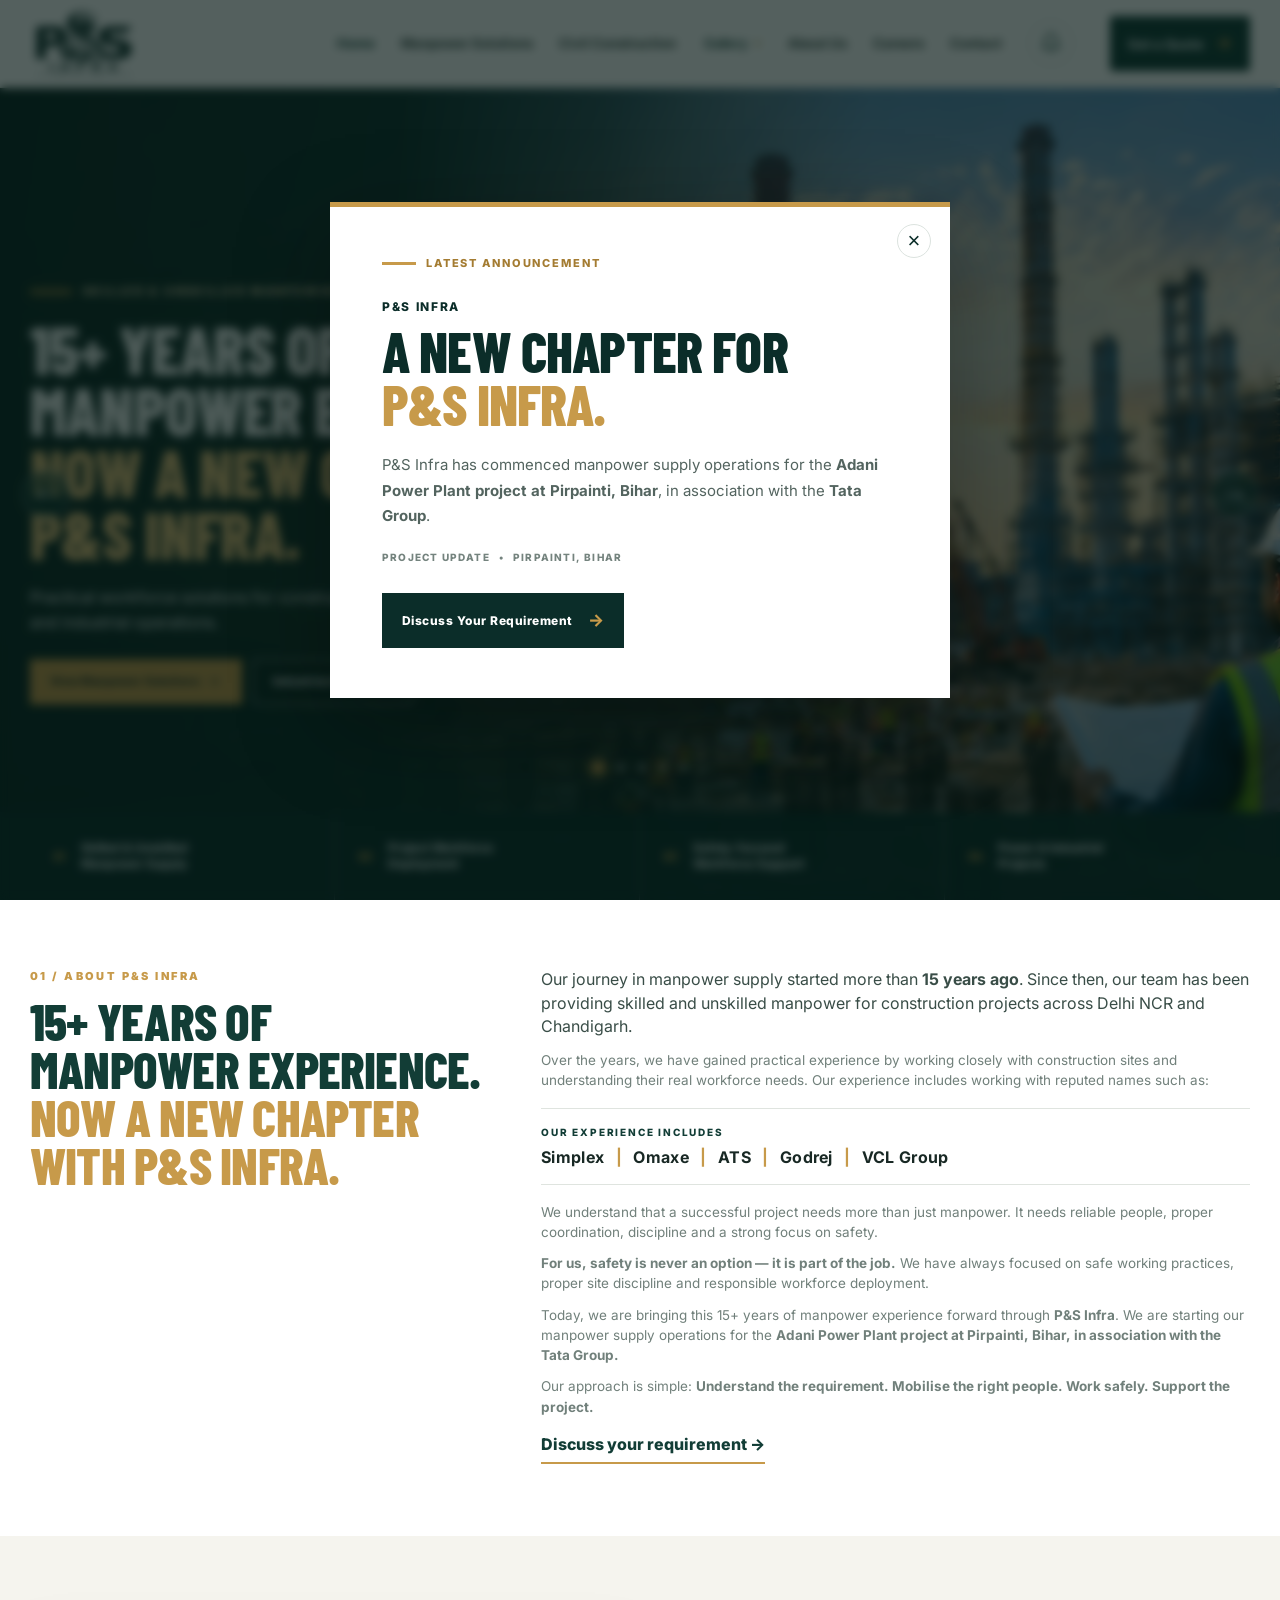
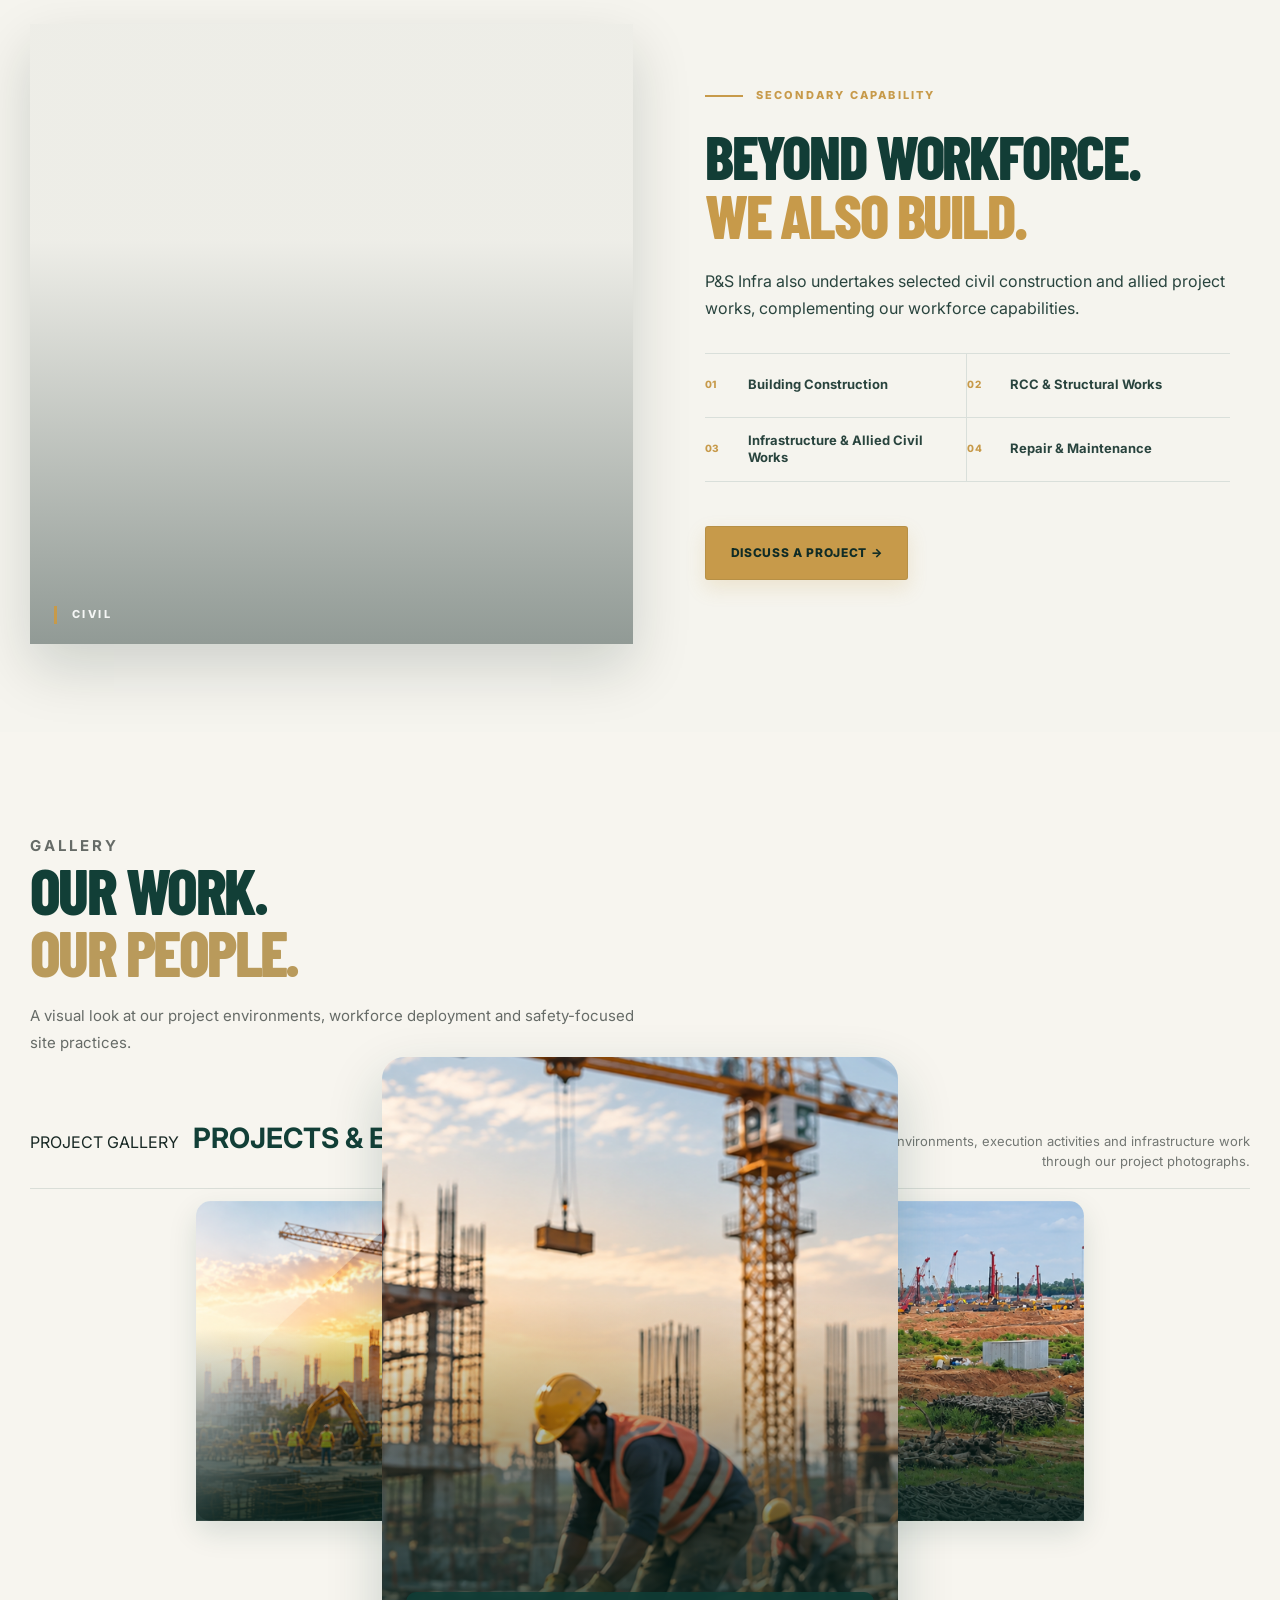
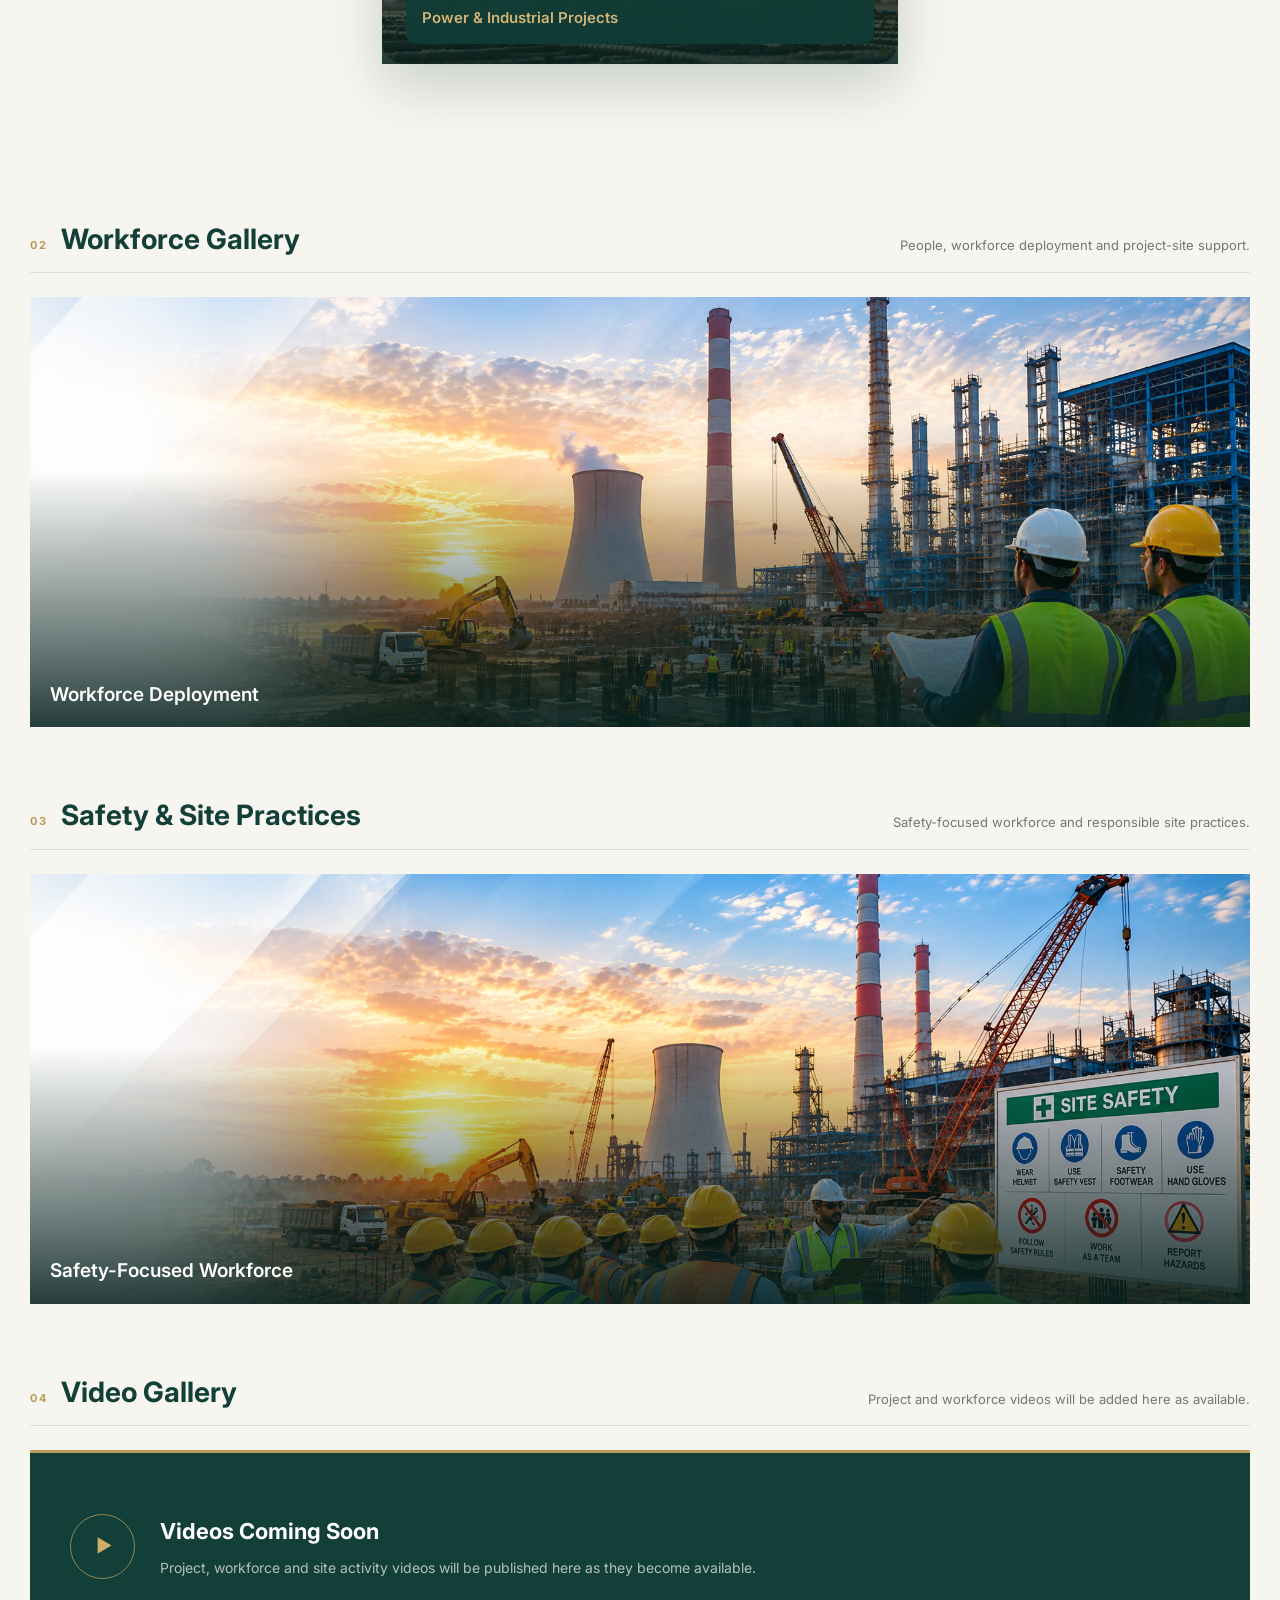
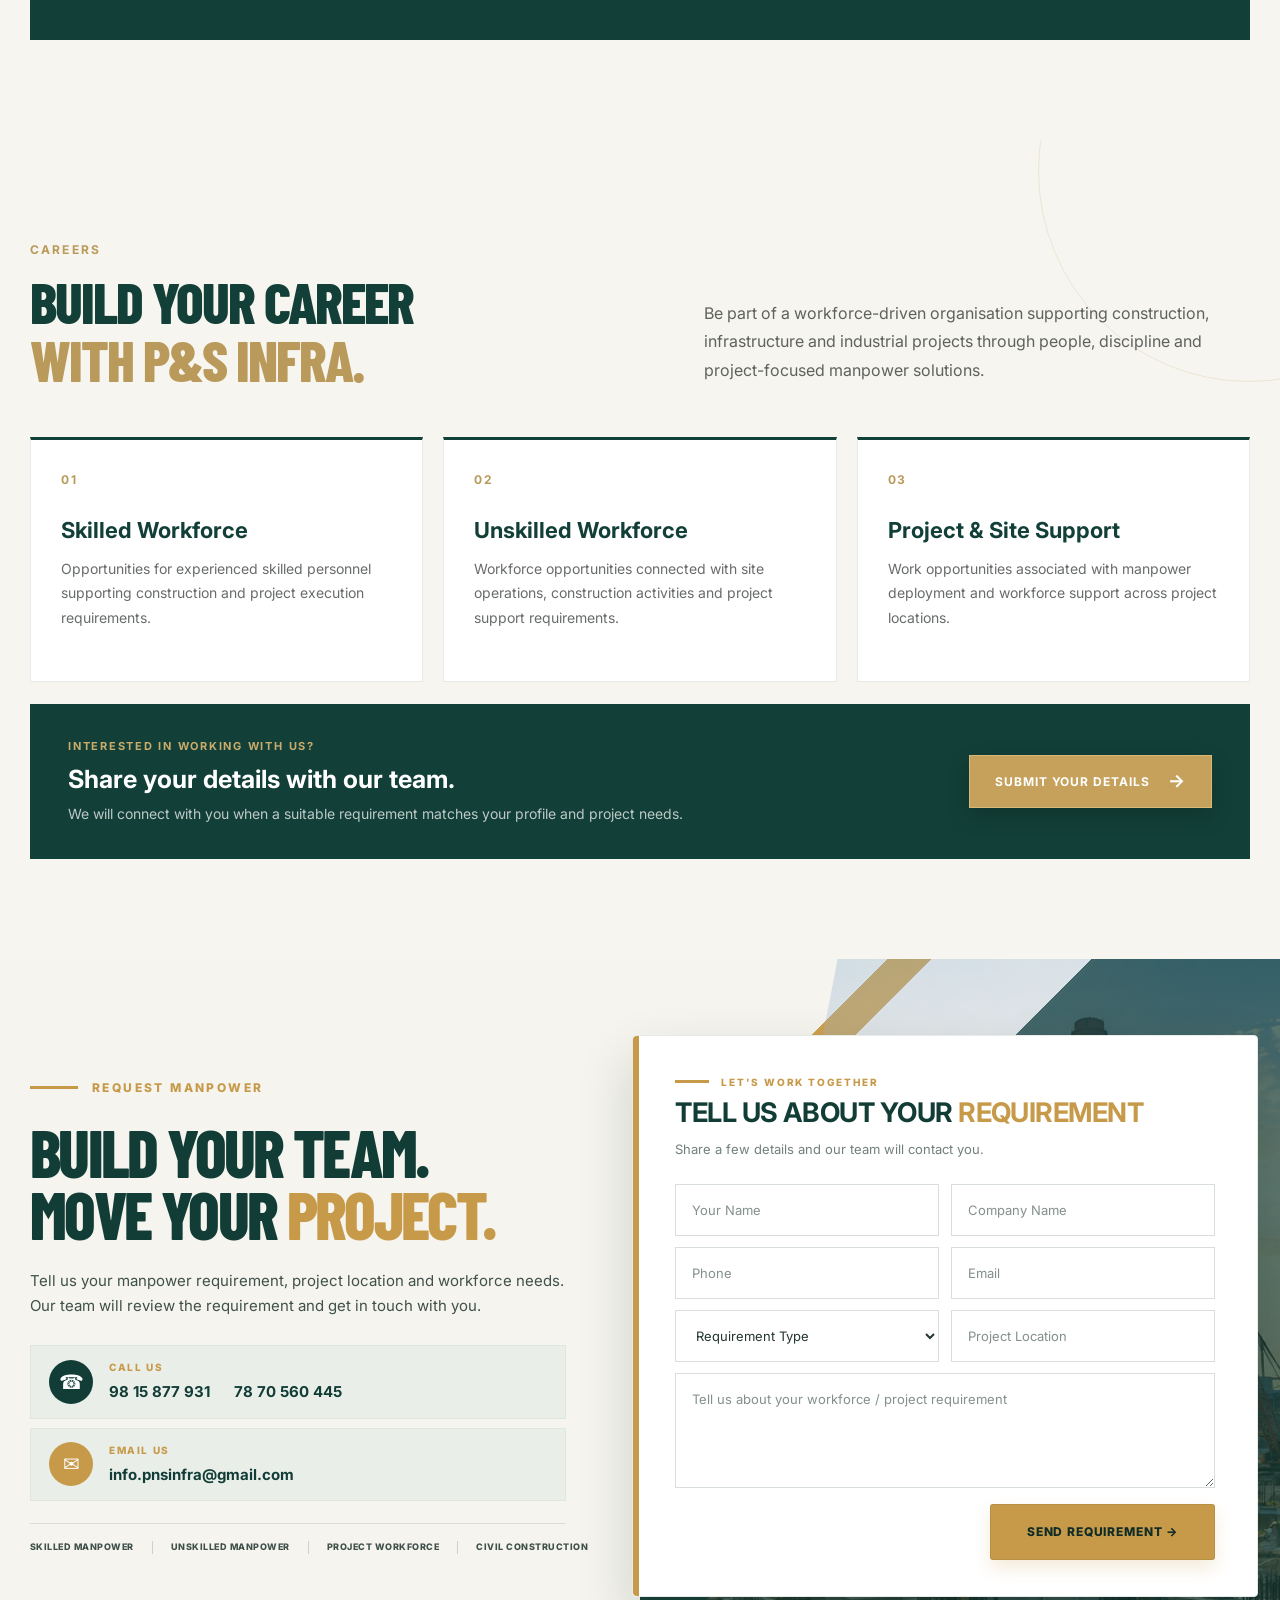
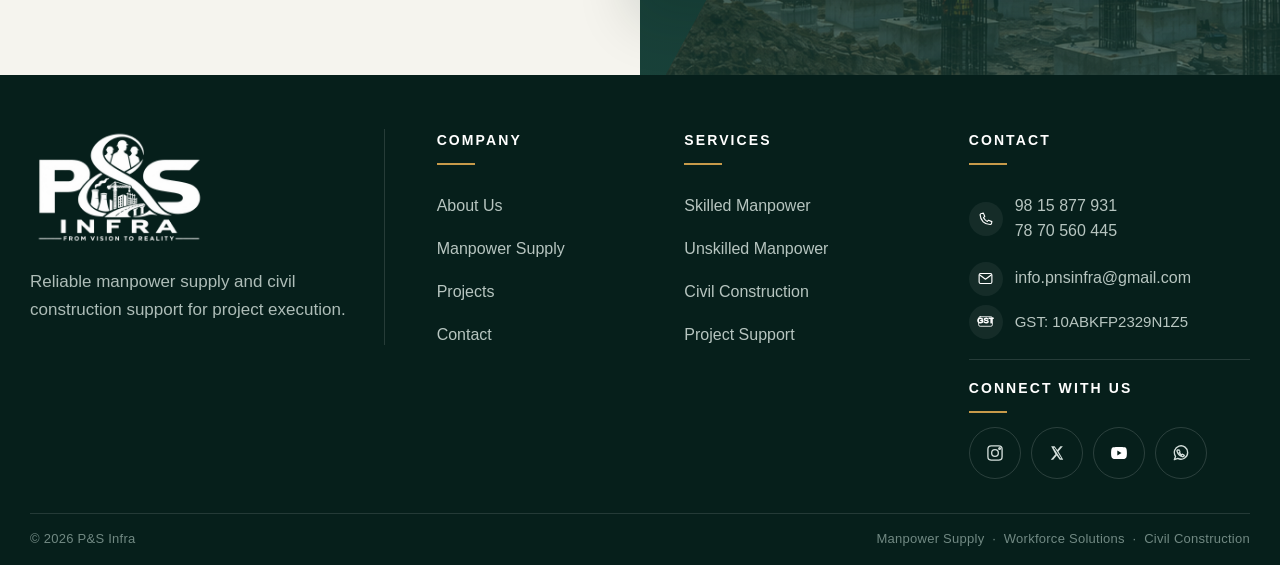
==== commit db975ce4: "Update P&S Infra website" ====
--- a/index.html
+++ b/index.html
@@ -15,33 +15,37 @@
 <body>
 <header class="header">
   <div class="wrap nav">
-    <a class="brand" href="#home"><img src="assets/pns-infra-logo.png" alt="P&S Infra - From Vision to Reality"></a>
+    <a class="brand" href="/"><img src="assets/pns-infra-logo.png" alt="P&S Infra - From Vision to Reality"></a>
     <button class="menu" aria-label="Open navigation" aria-expanded="false">☰</button>
     <nav class="navlinks">
-      <a class="active" href="#home">Home</a>
-      <a href="#contact">Manpower Solutions</a>
-      <a href="#construction" href="#construction">Civil Construction</a>
-      <a href="#about">About Us</a>
+      <a class="active" href="/">Home</a>
+      <a href="/pages/manpower-solutions.html">Manpower Solutions</a>
+      <a href="/pages/civil-construction.html" href="/pages/civil-construction.html">Civil Construction</a>
       <div class="nav-gallery">
   <button class="nav-gallery-toggle" type="button">
     Gallery <span>▾</span>
   </button>
   <div class="nav-gallery-menu">
-    <a href="#gallery-projects">Project Gallery</a>
-    <a href="#gallery-workforce">Workforce Gallery</a>
-    <a href="#gallery-safety">Safety &amp; Site Practices</a>
-    <a href="#gallery-video">Video Gallery</a>
+    <a href="/pages/gallery.html">Project Gallery</a>
+    <a href="/pages/gallery.html">Workforce Gallery</a>
+    <a href="/pages/gallery.html">Safety &amp; Site Practices</a>
+    <a href="/pages/gallery.html">Video Gallery</a>
   </div>
 </div>
-
-<a href="#careers">Careers</a>
-<a href="#contact">Contact</a>
+      <a href="/pages/about-us.html">About Us</a>
+
+<a href="/pages/careers.html">Careers</a>
+<a href="/pages/manpower-solutions.html">Contact</a>
 
 <button class="announcement-trigger" type="button" aria-label="Latest announcement">
-  <span class="announcement-bell">!</span>
-  <span class="announcement-new">NEW</span>
+  <span class="announcement-bell" aria-hidden="true">
+    <svg viewBox="0 0 24 24" role="img">
+      <path d="M18 8a6 6 0 0 0-12 0c0 7-3 7-3 9h18c0-2-3-2-3-9"></path>
+      <path d="M10 21h4"></path>
+    </svg>
+  </span>
 </button>
-      <a class="quote" href="#contact">Get a Quote <span>→</span></a>
+      <a class="quote" href="/pages/manpower-solutions.html">Get a Quote <span>→</span></a>
     </nav>
   </div>
 </header>
@@ -67,35 +71,35 @@
             <p class="eyebrow">SKILLED &amp; UNSKILLED MANPOWER</p>
             <h1 class="hero-opening"><span class="green-line">15+ YEARS OF</span><span class="green-line">MANPOWER EXPERIENCE.</span><span class="gold-line">NOW A NEW CHAPTER WITH</span><span class="gold-line">P&amp;S INFRA.</span></h1>
             <p class="hero-description">Practical workforce solutions for construction sites, infrastructure projects and industrial operations.</p>
-            <div class="actions"><a class="btn primary" href="#contact">View Manpower Solutions <b>&#8592;</b></a><a class="btn ghost" href="#contact">Industries We Serve</a></div>
+            <div class="actions"><a class="btn primary" href="/pages/manpower-solutions.html">View Manpower Solutions <b>&#8592;</b></a><a class="btn ghost" href="/pages/manpower-solutions.html">Industries We Serve</a></div>
           </article>
 
           <article class="hero-copy-layer" data-slide="1">
             <p class="eyebrow">SAFETY-FIRST WORKFORCE</p>
             <h1>People who work <span>with safety in mind.</span></h1>
             <p class="hero-description">Workforce deployment built around site discipline, responsible working practices and project safety requirements.</p>
-            <div class="actions"><a class="btn primary" href="#contact">Request Manpower <b>&#8592;</b></a><a class="btn ghost" href="#about">Our Experience</a></div>
+            <div class="actions"><a class="btn primary" href="/pages/manpower-solutions.html">Request Manpower <b>&#8592;</b></a><a class="btn ghost" href="/pages/about-us.html">Our Experience</a></div>
           </article>
 
           <article class="hero-copy-layer" data-slide="2">
             <p class="eyebrow">POWER &amp; ENERGY PROJECTS</p>
             <h1>Workforce for <span>industrial projects.</span></h1>
             <p class="hero-description">Supporting project teams with manpower for power, infrastructure and large-scale industrial site requirements.</p>
-            <div class="actions"><a class="btn primary" href="#contact">Explore Industries <b>&#8592;</b></a><a class="btn ghost" href="#contact">Submit Requirement</a></div>
+            <div class="actions"><a class="btn primary" href="/pages/manpower-solutions.html">Explore Industries <b>&#8592;</b></a><a class="btn ghost" href="/pages/manpower-solutions.html">Submit Requirement</a></div>
           </article>
 
           <article class="hero-copy-layer" data-slide="3">
             <p class="eyebrow">PROJECT WORKFORCE DEPLOYMENT</p>
             <h1>Ready people for <span>project execution.</span></h1>
             <p class="hero-description">From site support to workforce mobilisation, we align people with the requirement, schedule and working environment.</p>
-            <div class="actions"><a class="btn primary" href="#contact">Submit Requirement <b>&#8592;</b></a><a class="btn ghost" href="#contact">How It Works</a></div>
+            <div class="actions"><a class="btn primary" href="/pages/manpower-solutions.html">Submit Requirement <b>&#8592;</b></a><a class="btn ghost" href="/pages/manpower-solutions.html">How It Works</a></div>
           </article>
 
           <article class="hero-copy-layer" data-slide="4">
             <p class="eyebrow">CONSTRUCTION &amp; PROJECT SUPPORT</p>
             <h1>People. Process. <span>Project support.</span></h1>
             <p class="hero-description">Workforce deployment and selected civil construction capabilities, brought together around the needs of the project.</p>
-            <div class="actions"><a class="btn primary" href="#contact">Talk to P&amp;S Infra <b>&#8592;</b></a><a class="btn ghost" href="#construction" href="#construction">Civil Construction</a></div>
+            <div class="actions"><a class="btn primary" href="/pages/manpower-solutions.html">Talk to P&amp;S Infra <b>&#8592;</b></a><a class="btn ghost" href="/pages/civil-construction.html" href="/pages/civil-construction.html">Civil Construction</a></div>
           </article>
         </div>
       </div>
@@ -134,19 +138,204 @@
       <p><strong>For us, safety is never an option — it is part of the job.</strong> We have always focused on safe working practices, proper site discipline and responsible workforce deployment.</p>
       <p>Today, we are bringing this 15+ years of manpower experience forward through <strong>P&amp;S Infra</strong>. We are starting our manpower supply operations for the <strong>Adani Power Plant project at Pirpainti, Bihar, in association with the Tata Group.</strong></p>
       <p>Our approach is simple: <strong>Understand the requirement. Mobilise the right people. Work safely. Support the project.</strong></p>
-      <a class="textlink" href="#contact">Discuss your requirement →</a>
+      <a class="textlink" href="/pages/manpower-solutions.html">Discuss your requirement →</a>
     </div>
   </div>
 </section>
 <section class="construction section" id="construction">
   <div class="wrap construction-grid">
     <div class="construction-photo" style="background-image:url('https://images.unsplash.com/photo-1690428214895-0feba704fcdb?auto=format&fit=crop&fm=jpg&q=82&w=1400')"></div>
-    <div><p class="kicker">SECONDARY CAPABILITY</p><h2>Beyond workforce.<br><span>We also build.</span></h2><p class="lead">P&amp;S Infra also undertakes selected civil construction and allied project works, complementing our workforce capabilities.</p><div class="service-list"><span>Building Construction</span><span>RCC &amp; Structural Works</span><span>Infrastructure &amp; Allied Civil Works</span><span>Repair &amp; Maintenance</span></div><a class="btn primary" href="#contact">Discuss a Project →</a></div>
+    <div><p class="kicker">SECONDARY CAPABILITY</p><h2>Beyond workforce.<br><span>We also build.</span></h2><p class="lead">P&amp;S Infra also undertakes selected civil construction and allied project works, complementing our workforce capabilities.</p><div class="service-list"><span>Building Construction</span><span>RCC &amp; Structural Works</span><span>Infrastructure &amp; Allied Civil Works</span><span>Repair &amp; Maintenance</span></div><a class="btn primary" href="/pages/manpower-solutions.html">Discuss a Project →</a></div>
   </div>
 </section>
 
 
 
+<!-- =========================================================
+     GALLERY
+     ========================================================= -->
+
+<section class="gallery-v3 section" id="gallery">
+
+  <div class="wrap">
+
+    <div class="gallery-v3-heading">
+      <p class="gallery-v3-kicker">GALLERY</p>
+      <h2>OUR WORK.<br><span>OUR PEOPLE.</span></h2>
+      <p>
+        A visual look at our project environments, workforce deployment
+        and safety-focused site practices.
+      </p>
+    </div>
+
+    <!-- PROJECT GALLERY -->
+    <div class="gallery-v3-category" id="gallery-projects">
+  <div class="gallery-v3-category-head">
+    <div>
+      <p class="gallery-v3-label">PROJECT GALLERY</p>
+      <h3>PROJECTS &amp; EXECUTION</h3>
+    </div>
+    <p>Explore project environments, execution activities and infrastructure work through our project photographs.</p>
+  </div>
+
+  <div class="gallery-v3-grid gallery-v3-project-grid">
+
+    <figure class="gallery-v3-item gallery-v3-item-large">
+      <button type="button" class="gallery-image-button" aria-label="View Power and Industrial Projects">
+        <img src="assets/hero-power-project.png" alt="Power and industrial project">
+        <span class="gallery-image-zoom">View</span>
+      </button>
+      <figcaption>Power &amp; Industrial Projects</figcaption>
+    </figure>
+
+    <figure class="gallery-v3-item">
+      <button type="button" class="gallery-image-button" aria-label="View Project Execution">
+        <img src="assets/hero-project-execution.png" alt="Project execution site">
+        <span class="gallery-image-zoom">View</span>
+      </button>
+      <figcaption>Project Execution</figcaption>
+    </figure>
+
+    <figure class="gallery-v3-item">
+      <button type="button" class="gallery-image-button" aria-label="View Industrial Infrastructure">
+        <img src="assets/hero-power-energy.png" alt="Industrial power project">
+        <span class="gallery-image-zoom">View</span>
+      </button>
+      <figcaption>Industrial Infrastructure</figcaption>
+    </figure>
+
+  </div>
+</div>
+<div class="gallery-v3-category" id="gallery-workforce">
+
+      <div class="gallery-v3-category-head">
+        <div>
+          <span>02</span>
+          <h3>Workforce Gallery</h3>
+        </div>
+        <p>People, workforce deployment and project-site support.</p>
+      </div>
+
+      <div class="gallery-v3-wide">
+        <figure class="gallery-v3-item">
+          <img src="assets/hero-workforce-construction.png" alt="Construction workforce at project site">
+          <figcaption>Workforce Deployment</figcaption>
+        </figure>
+      </div>
+
+    </div>
+
+    <!-- SAFETY GALLERY -->
+    <div class="gallery-v3-category" id="gallery-safety">
+
+      <div class="gallery-v3-category-head">
+        <div>
+          <span>03</span>
+          <h3>Safety &amp; Site Practices</h3>
+        </div>
+        <p>Safety-focused workforce and responsible site practices.</p>
+      </div>
+
+      <div class="gallery-v3-wide">
+        <figure class="gallery-v3-item">
+          <img src="assets/hero-safety-power-plant.png" alt="Safety-focused industrial project site">
+          <figcaption>Safety-Focused Workforce</figcaption>
+        </figure>
+      </div>
+
+    </div>
+
+    <!-- VIDEO GALLERY -->
+    <div class="gallery-v3-category gallery-v3-video" id="gallery-video">
+
+      <div class="gallery-v3-category-head">
+        <div>
+          <span>04</span>
+          <h3>Video Gallery</h3>
+        </div>
+        <p>Project and workforce videos will be added here as available.</p>
+      </div>
+
+      <div class="gallery-v3-video-card">
+        <div class="gallery-v3-play">▶</div>
+        <div>
+          <strong>Videos Coming Soon</strong>
+          <p>
+            Project, workforce and site activity videos will be published
+            here as they become available.
+          </p>
+        </div>
+      </div>
+
+    </div>
+
+  </div>
+
+</section>
+<section class="careers-v2 section" id="careers">
+  <div class="wrap careers-v2-wrap">
+
+    <div class="careers-v2-heading">
+      <div>
+        <p class="careers-v2-kicker">CAREERS</p>
+        <h2>BUILD YOUR CAREER<br><span>WITH P&amp;S INFRA.</span></h2>
+      </div>
+
+      <p class="careers-v2-intro">
+        Be part of a workforce-driven organisation supporting construction,
+        infrastructure and industrial projects through people, discipline
+        and project-focused manpower solutions.
+      </p>
+    </div>
+
+    <div class="careers-v2-grid">
+
+      <article class="career-card">
+        <div class="career-card-number">01</div>
+        <h3>Skilled Workforce</h3>
+        <p>
+          Opportunities for experienced skilled personnel supporting
+          construction and project execution requirements.
+        </p>
+      </article>
+
+      <article class="career-card">
+        <div class="career-card-number">02</div>
+        <h3>Unskilled Workforce</h3>
+        <p>
+          Workforce opportunities connected with site operations,
+          construction activities and project support requirements.
+        </p>
+      </article>
+
+      <article class="career-card">
+        <div class="career-card-number">03</div>
+        <h3>Project &amp; Site Support</h3>
+        <p>
+          Work opportunities associated with manpower deployment and
+          workforce support across project locations.
+        </p>
+      </article>
+
+    </div>
+
+    <div class="careers-v2-cta">
+      <div>
+        <p class="careers-v2-cta-label">INTERESTED IN WORKING WITH US?</p>
+        <h3>Share your details with our team.</h3>
+        <p>
+          We will connect with you when a suitable requirement matches
+          your profile and project needs.
+        </p>
+      </div>
+
+      <a class="careers-v2-button" href="mailto:info.pnsinfra@gmail.com?subject=Career%20Enquiry%20-%20P%26S%20Infra">
+        SUBMIT YOUR DETAILS <span>→</span>
+      </a>
+    </div>
+
+  </div>
+</section>
 <section class="contact-v2 section" id="contact">
   <div class="wrap contact-v2-grid">
 
@@ -262,7 +451,7 @@
       <span>PIRPAINTI, BIHAR</span>
     </div>
 
-    <a href="#contact" class="announcement-cta">
+    <a href="/pages/manpower-solutions.html" class="announcement-cta">
       Discuss Your Requirement <span>→</span>
     </a>
 
@@ -286,19 +475,19 @@
     <div class="footer-v2-column">
       <h4>Company</h4>
       <span class="footer-v2-line"></span>
-      <a href="#about">About Us <b>→</b></a>
-      <a href="#contact">Manpower Supply <b>→</b></a>
+      <a href="/pages/about-us.html">About Us <b>→</b></a>
+      <a href="/pages/manpower-solutions.html">Manpower Supply <b>→</b></a>
       <a href="#projects">Projects <b>→</b></a>
-      <a href="#contact">Contact <b>→</b></a>
+      <a href="/pages/manpower-solutions.html">Contact <b>→</b></a>
     </div>
 
     <div class="footer-v2-column">
       <h4>Services</h4>
       <span class="footer-v2-line"></span>
-      <a href="#contact">Skilled Manpower <b>→</b></a>
-      <a href="#contact">Unskilled Manpower <b>→</b></a>
-      <a href="#construction">Civil Construction <b>→</b></a>
-      <a href="#contact">Project Support <b>→</b></a>
+      <a href="/pages/manpower-solutions.html">Skilled Manpower <b>→</b></a>
+      <a href="/pages/manpower-solutions.html">Unskilled Manpower <b>→</b></a>
+      <a href="/pages/civil-construction.html">Civil Construction <b>→</b></a>
+      <a href="/pages/manpower-solutions.html">Project Support <b>→</b></a>
     </div>
 
     <div class="footer-v2-column footer-v2-contact">
@@ -340,7 +529,7 @@
 
         <div class="footer-v2-socials">
 
-          <a href="#contact" aria-label="Instagram" class="footer-v2-social-link instagram">
+          <a href="/pages/manpower-solutions.html" aria-label="Instagram" class="footer-v2-social-link instagram">
             <svg viewBox="0 0 24 24" aria-hidden="true">
               <rect x="3.5" y="3.5" width="17" height="17" rx="4"></rect>
               <circle cx="12" cy="12" r="4"></circle>
@@ -348,13 +537,13 @@
             </svg>
           </a>
 
-          <a href="#contact" aria-label="X / Twitter" class="footer-v2-social-link x">
+          <a href="/pages/manpower-solutions.html" aria-label="X / Twitter" class="footer-v2-social-link x">
             <svg viewBox="0 0 24 24" aria-hidden="true">
               <path d="M5 4h4.2l3.1 4.5L16.1 4H19l-5.3 6.1L19.5 20h-4.2l-3.6-5-4.3 5H4.5l5.6-6.5L5 4Zm3 1.7 8.1 12.6h1.1L9.1 5.7H8Z"></path>
             </svg>
           </a>
 
-          <a href="#contact" aria-label="YouTube" class="footer-v2-social-link youtube">
+          <a href="/pages/manpower-solutions.html" aria-label="YouTube" class="footer-v2-social-link youtube">
             <svg viewBox="0 0 24 24" aria-hidden="true">
               <path d="M21 7.2a2.8 2.8 0 0 0-2-2C17.2 4.7 12 4.7 12 4.7s-5.2 0-7 .5a2.8 2.8 0 0 0-2 2C2.5 9 2.5 12 2.5 12s0 3 .5 4.8a2.8 2.8 0 0 0 2 2c1.8.5 7 .5 7 .5s5.2 0 7-.5a2.8 2.8 0 0 0 2-2c.5-1.8.5-4.8.5-4.8s0-3-.5-4.8Z"></path>
               <path class="footer-v2-play" d="m10 9 5 3-5 3V9Z"></path>
--- a/style.css
+++ b/style.css
@@ -2185,4 +2185,3656 @@
   .announcement-card h2{
     font-size:42px;
   }
-}+}
+/* =================================================
+   P&S INFRA — MOBILE HERO FINAL FIX
+   Desktop remains unchanged
+   ================================================= */
+
+@media (max-width: 600px){
+
+  .hero{
+    height:calc(100svh - 76px);
+    min-height:650px;
+    max-height:none;
+  }
+
+  .hero-stage{
+    min-height:650px;
+  }
+
+  .hero-image{
+    background-position:67% center;
+    transform:scale(1.02);
+  }
+
+  .hero-image.active{
+    transform:scale(1);
+  }
+
+  .hero-vignette{
+    background:
+      linear-gradient(
+        90deg,
+        rgba(7,36,31,.97) 0%,
+        rgba(7,36,31,.88) 42%,
+        rgba(7,36,31,.52) 76%,
+        rgba(7,36,31,.20) 100%
+      ),
+      linear-gradient(
+        0deg,
+        rgba(5,26,23,.55),
+        transparent 60%
+      );
+  }
+
+  .hero-copy-stack{
+    padding-top:55px;
+  }
+
+  .hero-copy-layer{
+    width:calc(100% - 34px);
+    top:45%;
+  }
+
+  .hero h1{
+    font-size:43px;
+    line-height:.94;
+    max-width:310px;
+    margin-bottom:16px;
+  }
+
+  .hero-description{
+    font-size:13px;
+    line-height:1.55;
+    max-width:285px;
+    margin-bottom:18px;
+  }
+
+  .eyebrow{
+    font-size:8px;
+    letter-spacing:.15em;
+    margin-bottom:12px;
+  }
+
+  .eyebrow:before{
+    width:28px;
+    height:2px;
+  }
+
+  .actions{
+    gap:8px;
+  }
+
+  .btn{
+    padding:11px 15px;
+    font-size:10px;
+  }
+
+  .arrow{
+    width:38px;
+    height:38px;
+    font-size:19px;
+    top:54%;
+  }
+
+  .prev{
+    left:8px;
+  }
+
+  .next{
+    right:8px;
+  }
+
+  .dots{
+    bottom:174px;
+    gap:9px;
+  }
+
+  .dot{
+    width:7px;
+    height:7px;
+  }
+
+  .dot.active{
+    width:11px;
+    height:11px;
+  }
+
+  .hero-bottom{
+    height:auto;
+  }
+
+  .benefit-row{
+    grid-template-columns:1fr 1fr;
+    min-height:86px;
+  }
+
+  .benefit-row div{
+    min-height:43px;
+    padding:8px 10px;
+    gap:8px;
+  }
+
+  .benefit-row strong{
+    font-size:10px;
+    flex:0 0 auto;
+  }
+
+  .benefit-row span{
+    font-size:9px;
+    line-height:1.25;
+  }
+}
+
+@media (max-width:390px){
+
+  .hero{
+    min-height:620px;
+  }
+
+  .hero-stage{
+    min-height:620px;
+  }
+
+  .hero-copy-stack{
+    padding-top:48px;
+  }
+
+  .hero-copy-layer{
+    top:44%;
+    width:calc(100% - 28px);
+  }
+
+  .hero h1{
+    font-size:40px;
+    max-width:285px;
+  }
+
+  .hero-description{
+    max-width:265px;
+    font-size:12.5px;
+  }
+
+  .arrow{
+    width:36px;
+    height:36px;
+  }
+
+  .dots{
+    bottom:166px;
+  }
+
+  .benefit-row{
+    min-height:82px;
+  }
+
+  .benefit-row div{
+    padding:7px 8px;
+  }
+
+  .benefit-row span{
+    font-size:8.5px;
+  }
+}
+/* MOBILE HERO — FINAL SPACING ADJUSTMENT */
+@media (max-width:600px){
+
+  .hero-copy-layer{
+    top:42%;
+  }
+
+  .hero h1{
+    font-size:36px;
+    line-height:.95;
+    max-width:300px;
+    margin-bottom:14px;
+  }
+
+  .hero-description{
+    font-size:12.5px;
+    line-height:1.45;
+    max-width:275px;
+    margin-bottom:16px;
+  }
+
+  .arrow{
+    top:50%;
+  }
+
+  .dots{
+    bottom:172px;
+  }
+}
+
+@media (max-width:390px){
+
+  .hero-copy-layer{
+    top:41%;
+  }
+
+  .hero h1{
+    font-size:34px;
+    max-width:275px;
+  }
+
+  .hero-description{
+    font-size:12px;
+    max-width:260px;
+  }
+
+  .arrow{
+    top:49%;
+  }
+
+  .dots{
+    bottom:164px;
+  }
+}
+/* MOBILE CAROUSEL ARROWS — KEEP CLEAR OF CONTENT */
+@media (max-width:600px){
+  .arrow{
+    top:19%;
+    width:34px;
+    height:34px;
+    font-size:17px;
+    background:rgba(18,61,54,.72);
+  }
+
+  .prev{left:8px;}
+  .next{right:8px;}
+}
+
+@media (max-width:390px){
+  .arrow{
+    top:18%;
+    width:32px;
+    height:32px;
+    font-size:16px;
+  }
+}
+/* =========================================================
+   ANNOUNCEMENT BELL — HEADER
+   ========================================================= */
+
+.announcement-trigger{
+  width:46px;
+  height:46px;
+  padding:0;
+  margin:0 10px 0 0;
+  border:1px solid rgba(15,61,54,.18);
+  border-radius:50%;
+  background:#fff;
+  display:inline-flex;
+  align-items:center;
+  justify-content:center;
+  cursor:pointer;
+  color:#0f3d36;
+  transition:all .25s ease;
+}
+
+.announcement-trigger:hover{
+  background:#f7f3e8;
+  border-color:#b99a5b;
+  transform:translateY(-1px);
+}
+
+.announcement-bell{
+  width:21px;
+  height:21px;
+  display:flex;
+  align-items:center;
+  justify-content:center;
+  color:#0f3d36;
+}
+
+.announcement-bell svg{
+  width:21px;
+  height:21px;
+  display:block;
+  fill:none;
+  stroke:currentColor;
+  stroke-width:1.8;
+  stroke-linecap:round;
+  stroke-linejoin:round;
+}
+
+.announcement-new{
+  display:none !important;
+}
+
+@media (max-width:768px){
+  .announcement-trigger{
+    width:40px;
+    height:40px;
+    margin:10px 0;
+  }
+
+  .announcement-bell,
+  .announcement-bell svg{
+    width:19px;
+    height:19px;
+  }
+}
+/* FINAL ANNOUNCEMENT BELL OVERRIDE */
+header .announcement-trigger{
+  width:46px !important;
+  height:46px !important;
+  min-width:46px !important;
+  min-height:46px !important;
+  padding:0 !important;
+  margin:0 10px 0 0 !important;
+  border:1px solid rgba(15,61,54,.20) !important;
+  border-radius:50% !important;
+  background:#ffffff !important;
+  box-shadow:none !important;
+  display:inline-flex !important;
+  align-items:center !important;
+  justify-content:center !important;
+  color:#0f3d36 !important;
+  cursor:pointer !important;
+}
+
+header .announcement-trigger:hover{
+  background:#f7f3e8 !important;
+  border-color:#b99a5b !important;
+}
+
+header .announcement-bell{
+  width:22px !important;
+  height:22px !important;
+  margin:0 !important;
+  padding:0 !important;
+  background:none !important;
+  border:0 !important;
+  border-radius:0 !important;
+  display:flex !important;
+  align-items:center !important;
+  justify-content:center !important;
+  color:#0f3d36 !important;
+}
+
+header .announcement-bell::before,
+header .announcement-bell::after{
+  display:none !important;
+  content:none !important;
+}
+
+header .announcement-bell svg{
+  width:22px !important;
+  height:22px !important;
+  margin:0 !important;
+  padding:0 !important;
+  display:block !important;
+  fill:none !important;
+  background:none !important;
+  stroke:#0f3d36 !important;
+  stroke-width:1.8 !important;
+  stroke-linecap:round !important;
+  stroke-linejoin:round !important;
+}
+
+header .announcement-bell svg path{
+  fill:none !important;
+  stroke:#0f3d36 !important;
+  stroke-width:1.8 !important;
+  stroke-linecap:round !important;
+  stroke-linejoin:round !important;
+}
+
+header .announcement-new{
+  display:none !important;
+}
+
+@media (max-width:768px){
+  header .announcement-trigger{
+    width:40px !important;
+    height:40px !important;
+    min-width:40px !important;
+    min-height:40px !important;
+    margin:10px 0 !important;
+  }
+
+  header .announcement-bell,
+  header .announcement-bell svg{
+    width:19px !important;
+    height:19px !important;
+  }
+}
+/* =========================================================
+   CAREERS V2
+   ========================================================= */
+
+.careers-v2{
+  background:#f7f5ef;
+  position:relative;
+  overflow:hidden;
+}
+
+.careers-v2::before{
+  content:"";
+  position:absolute;
+  width:420px;
+  height:420px;
+  right:-180px;
+  top:-180px;
+  border:1px solid rgba(185,154,91,.18);
+  border-radius:50%;
+}
+
+.careers-v2-wrap{
+  position:relative;
+  z-index:1;
+}
+
+.careers-v2-heading{
+  display:grid;
+  grid-template-columns:1.05fr .95fr;
+  gap:70px;
+  align-items:end;
+  margin-bottom:48px;
+}
+
+.careers-v2-kicker{
+  margin:0 0 12px;
+  color:#b99a5b;
+  font-size:12px;
+  font-weight:700;
+  letter-spacing:.18em;
+}
+
+.careers-v2-heading h2{
+  margin:0;
+  color:#123f37;
+  font-size:clamp(38px,4.5vw,62px);
+  line-height:1.02;
+  letter-spacing:-.035em;
+}
+
+.careers-v2-heading h2 span{
+  color:#b99a5b;
+}
+
+.careers-v2-intro{
+  max-width:560px;
+  margin:0 0 4px auto;
+  color:#5e625f;
+  font-size:16px;
+  line-height:1.8;
+}
+
+.careers-v2-grid{
+  display:grid;
+  grid-template-columns:repeat(3,1fr);
+  gap:20px;
+}
+
+.career-card{
+  position:relative;
+  min-height:245px;
+  padding:30px 30px 28px;
+  background:#ffffff;
+  border:1px solid rgba(15,61,54,.10);
+  border-top:3px solid #123f37;
+  transition:transform .25s ease,box-shadow .25s ease,border-color .25s ease;
+}
+
+.career-card:hover{
+  transform:translateY(-5px);
+  border-color:rgba(185,154,91,.45);
+  box-shadow:0 18px 45px rgba(15,61,54,.09);
+}
+
+.career-card-number{
+  margin-bottom:28px;
+  color:#b99a5b;
+  font-size:12px;
+  font-weight:700;
+  letter-spacing:.15em;
+}
+
+.career-card h3{
+  margin:0 0 12px;
+  color:#123f37;
+  font-size:22px;
+  line-height:1.25;
+}
+
+.career-card p{
+  margin:0;
+  color:#686c69;
+  font-size:14px;
+  line-height:1.75;
+}
+
+.careers-v2-cta{
+  margin-top:22px;
+  padding:34px 38px;
+  background:#123f37;
+  display:flex;
+  align-items:center;
+  justify-content:space-between;
+  gap:40px;
+}
+
+.careers-v2-cta-label{
+  margin:0 0 8px;
+  color:#c9ab6b;
+  font-size:11px;
+  font-weight:700;
+  letter-spacing:.16em;
+}
+
+.careers-v2-cta h3{
+  margin:0 0 7px;
+  color:#fff;
+  font-size:25px;
+  line-height:1.25;
+}
+
+.careers-v2-cta > div > p:last-child{
+  margin:0;
+  max-width:620px;
+  color:rgba(255,255,255,.72);
+  font-size:14px;
+  line-height:1.65;
+}
+
+.careers-v2-button{
+  flex:none;
+  display:inline-flex;
+  align-items:center;
+  gap:18px;
+  padding:15px 22px;
+  background:#b99a5b;
+  color:#fff;
+  text-decoration:none;
+  font-size:12px;
+  font-weight:700;
+  letter-spacing:.08em;
+  transition:background .2s ease,transform .2s ease;
+}
+
+.careers-v2-button:hover{
+  background:#a7894f;
+  transform:translateY(-2px);
+}
+
+.careers-v2-button span{
+  font-size:18px;
+  line-height:1;
+}
+
+/* Careers responsive */
+
+@media (max-width:900px){
+  .careers-v2-heading{
+    grid-template-columns:1fr;
+    gap:22px;
+  }
+
+  .careers-v2-intro{
+    margin:0;
+  }
+
+  .careers-v2-grid{
+    grid-template-columns:1fr;
+  }
+
+  .career-card{
+    min-height:auto;
+  }
+
+  .careers-v2-cta{
+    align-items:flex-start;
+    flex-direction:column;
+    gap:24px;
+  }
+}
+
+@media (max-width:600px){
+  .careers-v2-heading{
+    margin-bottom:32px;
+  }
+
+  .careers-v2-heading h2{
+    font-size:38px;
+  }
+
+  .careers-v2-intro{
+    font-size:14px;
+    line-height:1.7;
+  }
+
+  .career-card{
+    padding:25px 23px;
+  }
+
+  .career-card-number{
+    margin-bottom:20px;
+  }
+
+  .career-card h3{
+    font-size:20px;
+  }
+
+  .careers-v2-cta{
+    padding:28px 23px;
+    gap:22px;
+  }
+
+  .careers-v2-cta h3{
+    font-size:22px;
+  }
+
+  .careers-v2-button{
+    width:100%;
+    justify-content:center;
+  }
+}
+/* CAREERS CTA — HIGHLIGHTED */
+.careers-v2-button{
+  background:#c6a15b !important;
+  color:#ffffff !important;
+  border:1px solid #d8b978 !important;
+  box-shadow:0 8px 22px rgba(0,0,0,.16) !important;
+  padding:16px 25px !important;
+  font-weight:700 !important;
+}
+
+.careers-v2-button:hover{
+  background:#d2ae68 !important;
+  color:#ffffff !important;
+  border-color:#e0c487 !important;
+  box-shadow:0 10px 28px rgba(0,0,0,.20) !important;
+  transform:translateY(-2px);
+}
+
+.careers-v2-button span{
+  color:#ffffff !important;
+}
+/* =========================================================
+   GALLERY NAVIGATION — FINAL POLISH
+   ========================================================= */
+
+.nav-gallery{
+  position:relative;
+}
+
+.nav-gallery-toggle{
+  display:inline-flex;
+  align-items:center;
+  gap:7px;
+  border:0;
+  background:transparent;
+  color:#123f37;
+  font:inherit;
+  font-weight:600;
+  cursor:pointer;
+  padding:8px 2px;
+}
+
+.nav-gallery-toggle span{
+  color:#b99a5b;
+  font-size:10px;
+  transition:transform .2s ease;
+}
+
+.nav-gallery.open .nav-gallery-toggle span{
+  transform:rotate(180deg);
+}
+
+/* Desktop dropdown */
+@media (min-width:769px){
+  .nav-gallery-menu{
+    position:absolute;
+    top:100%;
+    left:50%;
+    transform:translateX(-50%);
+    width:270px;
+    padding:8px;
+    background:#ffffff;
+    border:1px solid rgba(15,61,54,.10);
+    border-top:3px solid #b99a5b;
+    box-shadow:0 18px 45px rgba(15,61,54,.14);
+    z-index:1000;
+    display:none;
+  }
+
+  .nav-gallery:hover .nav-gallery-menu,
+  .nav-gallery.open .nav-gallery-menu{
+    display:block;
+  }
+
+  .nav-gallery-menu::before{
+    content:"";
+    position:absolute;
+    top:-8px;
+    left:50%;
+    width:14px;
+    height:14px;
+    background:#ffffff;
+    border-left:1px solid rgba(15,61,54,.10);
+    border-top:1px solid rgba(15,61,54,.10);
+    transform:translateX(-50%) rotate(45deg);
+  }
+
+  .nav-gallery-menu a{
+    display:flex;
+    align-items:center;
+    min-height:46px;
+    padding:0 16px;
+    color:#173f38;
+    text-decoration:none;
+    font-size:13px;
+    font-weight:600;
+    border-bottom:1px solid rgba(15,61,54,.08);
+    transition:background .2s ease,color .2s ease,padding-left .2s ease;
+  }
+
+  .nav-gallery-menu a:last-child{
+    border-bottom:0;
+  }
+
+  .nav-gallery-menu a:hover{
+    background:#f7f3e8;
+    color:#123f37;
+    padding-left:20px;
+  }
+}
+
+/* Mobile Gallery dropdown */
+@media (max-width:768px){
+  .nav-gallery{
+    width:100%;
+  }
+
+  .nav-gallery-toggle{
+    width:100%;
+    min-height:48px;
+    padding:0;
+    justify-content:space-between;
+    font-size:16px;
+    border-bottom:1px solid rgba(15,61,54,.10);
+  }
+
+  .nav-gallery-toggle span{
+    margin-right:4px;
+    font-size:11px;
+  }
+
+  .nav-gallery-menu{
+    width:100%;
+    margin:0;
+    padding:4px 0 6px;
+    background:#f8f7f2;
+    border-left:3px solid #b99a5b;
+    box-shadow:none;
+  }
+
+  .nav-gallery-menu a{
+    display:flex;
+    align-items:center;
+    min-height:48px;
+    padding:0 18px;
+    color:#24453f;
+    background:transparent;
+    border-bottom:1px solid rgba(15,61,54,.08);
+    text-decoration:none;
+    font-size:14px;
+    font-weight:600;
+    transition:background .2s ease,padding-left .2s ease;
+  }
+
+  .nav-gallery-menu a:last-child{
+    border-bottom:0;
+  }
+
+  .nav-gallery-menu a::before{
+    content:"";
+    width:5px;
+    height:5px;
+    margin-right:11px;
+    border-radius:50%;
+    background:#b99a5b;
+    flex:none;
+  }
+
+  .nav-gallery-menu a:active,
+  .nav-gallery-menu a:hover{
+    background:#f0ede4;
+    padding-left:22px;
+  }
+}
+/* =========================================================
+   GALLERY V2
+   ========================================================= */
+
+.gallery-v2{
+  position:relative;
+  background:#f7f5ef;
+  overflow:hidden;
+}
+
+.gallery-v2 + .gallery-v2{
+  border-top:1px solid rgba(15,61,54,.06);
+}
+
+.gallery-v2-heading{
+  display:grid;
+  grid-template-columns:1fr .9fr;
+  gap:70px;
+  align-items:end;
+  margin-bottom:46px;
+}
+
+.gallery-v2-heading-reverse{
+  grid-template-columns:1fr .9fr;
+}
+
+.gallery-v2-kicker{
+  margin:0 0 12px;
+  color:#b99a5b;
+  font-size:11px;
+  font-weight:700;
+  letter-spacing:.18em;
+}
+
+.gallery-v2-heading h2{
+  margin:0;
+  color:#123f37;
+  font-size:clamp(40px,4.5vw,62px);
+  line-height:1;
+  letter-spacing:-.035em;
+}
+
+.gallery-v2-heading h2 span{
+  color:#b99a5b;
+}
+
+.gallery-v2-heading > p{
+  max-width:570px;
+  margin:0 0 4px auto;
+  color:#626764;
+  font-size:15px;
+  line-height:1.8;
+}
+
+/* Project gallery */
+
+.gallery-project-grid{
+  display:grid;
+  grid-template-columns:1.35fr 1fr;
+  grid-template-rows:260px 260px;
+  gap:18px;
+}
+
+.gallery-project-card{
+  position:relative;
+  margin:0;
+  overflow:hidden;
+  background:#123f37;
+}
+
+.gallery-project-card.gallery-project-large{
+  grid-row:1 / span 2;
+}
+
+.gallery-project-card img{
+  width:100%;
+  height:100%;
+  display:block;
+  object-fit:cover;
+  transition:transform .55s ease;
+}
+
+.gallery-project-card:hover img{
+  transform:scale(1.045);
+}
+
+.gallery-project-card::after{
+  content:"";
+  position:absolute;
+  inset:35% 0 0;
+  background:linear-gradient(to top,rgba(7,36,32,.88),transparent);
+  pointer-events:none;
+}
+
+.gallery-project-card figcaption{
+  position:absolute;
+  left:25px;
+  right:25px;
+  bottom:22px;
+  z-index:2;
+  display:flex;
+  flex-direction:column;
+  gap:5px;
+}
+
+.gallery-project-card figcaption span{
+  color:#d0ae68;
+  font-size:10px;
+  font-weight:700;
+  letter-spacing:.16em;
+}
+
+.gallery-project-card figcaption strong{
+  color:#fff;
+  font-size:18px;
+  line-height:1.3;
+}
+
+/* Workforce */
+
+.gallery-workforce-section{
+  background:#123f37;
+}
+
+.gallery-workforce-section .gallery-v2-heading h2{
+  color:#fff;
+}
+
+.gallery-workforce-section .gallery-v2-heading > p{
+  color:rgba(255,255,255,.72);
+}
+
+.gallery-workforce-feature{
+  position:relative;
+  height:520px;
+  overflow:hidden;
+  background:#0c302b;
+}
+
+.gallery-workforce-feature img{
+  width:100%;
+  height:100%;
+  display:block;
+  object-fit:cover;
+  transition:transform .6s ease;
+}
+
+.gallery-workforce-feature:hover img{
+  transform:scale(1.025);
+}
+
+.gallery-image-overlay{
+  position:absolute;
+  left:0;
+  right:0;
+  bottom:0;
+  padding:75px 35px 30px;
+  background:linear-gradient(to top,rgba(7,35,31,.92),transparent);
+}
+
+.gallery-image-overlay span{
+  display:block;
+  margin-bottom:7px;
+  color:#d0ae68;
+  font-size:10px;
+  font-weight:700;
+  letter-spacing:.16em;
+}
+
+.gallery-image-overlay strong{
+  color:#fff;
+  font-size:25px;
+  line-height:1.3;
+}
+
+/* Safety */
+
+.gallery-safety-feature{
+  position:relative;
+  height:500px;
+  overflow:hidden;
+  background:#123f37;
+}
+
+.gallery-safety-feature img{
+  width:100%;
+  height:100%;
+  display:block;
+  object-fit:cover;
+  transition:transform .6s ease;
+}
+
+.gallery-safety-feature:hover img{
+  transform:scale(1.025);
+}
+
+.gallery-safety-caption{
+  position:absolute;
+  left:30px;
+  bottom:28px;
+  max-width:480px;
+  padding:22px 25px;
+  background:rgba(18,63,55,.92);
+  border-left:3px solid #b99a5b;
+}
+
+.gallery-safety-caption span{
+  display:block;
+  margin-bottom:7px;
+  color:#d0ae68;
+  font-size:10px;
+  font-weight:700;
+  letter-spacing:.16em;
+}
+
+.gallery-safety-caption strong{
+  color:#fff;
+  font-size:21px;
+  line-height:1.35;
+}
+
+/* Video */
+
+.gallery-video-section{
+  background:#f7f5ef;
+}
+
+.gallery-video-card{
+  min-height:250px;
+  padding:45px 50px;
+  display:grid;
+  grid-template-columns:82px 1fr auto;
+  gap:28px;
+  align-items:center;
+  background:#fff;
+  border:1px solid rgba(15,61,54,.10);
+  border-top:3px solid #b99a5b;
+}
+
+.gallery-video-icon{
+  width:72px;
+  height:72px;
+  border-radius:50%;
+  display:flex;
+  align-items:center;
+  justify-content:center;
+  background:#123f37;
+  color:#d0ae68;
+  font-size:20px;
+  padding-left:3px;
+}
+
+.gallery-video-card h2{
+  margin:0 0 9px;
+  color:#123f37;
+  font-size:32px;
+  line-height:1.1;
+}
+
+.gallery-video-card h2 span{
+  color:#b99a5b;
+}
+
+.gallery-video-card .gallery-v2-kicker{
+  margin-bottom:8px;
+}
+
+.gallery-video-card p:last-child{
+  margin:0;
+  max-width:600px;
+  color:#686d69;
+  font-size:14px;
+  line-height:1.7;
+}
+
+.gallery-video-status{
+  padding:9px 13px;
+  border:1px solid rgba(185,154,91,.45);
+  color:#a17e3d;
+  font-size:10px;
+  font-weight:700;
+  letter-spacing:.12em;
+  white-space:nowrap;
+}
+
+/* Gallery responsive */
+
+@media (max-width:900px){
+  .gallery-v2-heading{
+    grid-template-columns:1fr;
+    gap:20px;
+  }
+
+  .gallery-v2-heading > p{
+    margin:0;
+  }
+
+  .gallery-project-grid{
+    grid-template-columns:1fr 1fr;
+    grid-template-rows:300px 220px;
+  }
+
+  .gallery-project-card.gallery-project-large{
+    grid-column:1 / span 2;
+    grid-row:auto;
+  }
+
+  .gallery-workforce-feature{
+    height:430px;
+  }
+
+  .gallery-safety-feature{
+    height:420px;
+  }
+
+  .gallery-video-card{
+    grid-template-columns:70px 1fr;
+  }
+
+  .gallery-video-status{
+    grid-column:2;
+    justify-self:start;
+  }
+}
+
+@media (max-width:600px){
+  .gallery-v2-heading{
+    margin-bottom:30px;
+  }
+
+  .gallery-v2-heading h2{
+    font-size:38px;
+  }
+
+  .gallery-v2-heading > p{
+    font-size:14px;
+    line-height:1.7;
+  }
+
+  .gallery-project-grid{
+    display:grid;
+    grid-template-columns:1fr;
+    grid-template-rows:auto;
+    gap:14px;
+  }
+
+  .gallery-project-card,
+  .gallery-project-card.gallery-project-large{
+    grid-column:auto;
+    grid-row:auto;
+    height:260px;
+  }
+
+  .gallery-project-card.gallery-project-large{
+    height:310px;
+  }
+
+  .gallery-project-card figcaption{
+    left:20px;
+    right:20px;
+    bottom:18px;
+  }
+
+  .gallery-project-card figcaption strong{
+    font-size:17px;
+  }
+
+  .gallery-workforce-feature{
+    height:330px;
+  }
+
+  .gallery-image-overlay{
+    padding:65px 20px 22px;
+  }
+
+  .gallery-image-overlay strong{
+    font-size:20px;
+  }
+
+  .gallery-safety-feature{
+    height:330px;
+  }
+
+  .gallery-safety-caption{
+    left:15px;
+    right:15px;
+    bottom:15px;
+    padding:18px 19px;
+  }
+
+  .gallery-safety-caption strong{
+    font-size:18px;
+  }
+
+  .gallery-video-card{
+    padding:30px 22px;
+    display:flex;
+    flex-direction:column;
+    align-items:flex-start;
+    gap:20px;
+  }
+
+  .gallery-video-icon{
+    width:60px;
+    height:60px;
+  }
+
+  .gallery-video-card h2{
+    font-size:28px;
+  }
+}
+/* =========================================================
+   GALLERY V3 — SINGLE GALLERY SECTION
+   ========================================================= */
+
+.gallery-v3{
+  background:#f7f5ef;
+  position:relative;
+  overflow:hidden;
+}
+
+.gallery-v3-heading{
+  max-width:760px;
+  margin-bottom:58px;
+}
+
+.gallery-v3-kicker{
+  margin:0 0 12px;
+  color:#b99a5b;
+  font-size:11px;
+  font-weight:700;
+  letter-spacing:.2em;
+}
+
+.gallery-v3-heading h2{
+  margin:0 0 18px;
+  color:#123f37;
+  font-size:clamp(42px,5vw,68px);
+  line-height:.98;
+  letter-spacing:-.04em;
+}
+
+.gallery-v3-heading h2 span{
+  color:#b99a5b;
+}
+
+.gallery-v3-heading > p{
+  max-width:620px;
+  margin:0;
+  color:#666b67;
+  font-size:15px;
+  line-height:1.8;
+}
+
+.gallery-v3-category{
+  margin-bottom:72px;
+  scroll-margin-top:110px;
+}
+
+.gallery-v3-category:last-child{
+  margin-bottom:0;
+}
+
+.gallery-v3-category-head{
+  display:flex;
+  align-items:flex-end;
+  justify-content:space-between;
+  gap:35px;
+  margin-bottom:24px;
+  padding-bottom:16px;
+  border-bottom:1px solid rgba(15,61,54,.12);
+}
+
+.gallery-v3-category-head > div{
+  display:flex;
+  align-items:baseline;
+  gap:14px;
+}
+
+.gallery-v3-category-head span{
+  color:#b99a5b;
+  font-size:11px;
+  font-weight:700;
+  letter-spacing:.15em;
+}
+
+.gallery-v3-category-head h3{
+  margin:0;
+  color:#123f37;
+  font-size:28px;
+  line-height:1.2;
+}
+
+.gallery-v3-category-head > p{
+  max-width:430px;
+  margin:0;
+  color:#737773;
+  font-size:13px;
+  line-height:1.6;
+  text-align:right;
+}
+
+/* Project image grid */
+
+.gallery-v3-grid{
+  display:grid;
+  gap:16px;
+}
+
+.gallery-v3-project-grid{
+  grid-template-columns:1.35fr 1fr;
+  grid-template-rows:260px 260px;
+}
+
+.gallery-v3-item{
+  position:relative;
+  margin:0;
+  min-width:0;
+  overflow:hidden;
+  background:#123f37;
+}
+
+.gallery-v3-item-large{
+  grid-row:1 / span 2;
+}
+
+.gallery-v3-item img{
+  width:100%;
+  height:100%;
+  display:block;
+  object-fit:cover;
+  transition:transform .55s ease;
+}
+
+.gallery-v3-item:hover img{
+  transform:scale(1.04);
+}
+
+.gallery-v3-item::after{
+  content:"";
+  position:absolute;
+  inset:40% 0 0;
+  background:linear-gradient(to top,rgba(8,35,31,.88),transparent);
+  pointer-events:none;
+}
+
+.gallery-v3-item figcaption{
+  position:absolute;
+  left:20px;
+  right:20px;
+  bottom:17px;
+  z-index:2;
+  color:#fff;
+  font-size:15px;
+  font-weight:600;
+}
+
+.gallery-v3-wide{
+  height:430px;
+}
+
+.gallery-v3-wide .gallery-v3-item{
+  width:100%;
+  height:100%;
+}
+
+.gallery-v3-wide .gallery-v3-item figcaption{
+  font-size:19px;
+}
+
+/* Video */
+
+.gallery-v3-video{
+  margin-bottom:0;
+}
+
+.gallery-v3-video-card{
+  min-height:190px;
+  display:flex;
+  align-items:center;
+  gap:25px;
+  padding:35px 40px;
+  background:#123f37;
+  border-top:3px solid #b99a5b;
+}
+
+.gallery-v3-play{
+  flex:none;
+  width:65px;
+  height:65px;
+  border:1px solid rgba(208,174,104,.65);
+  border-radius:50%;
+  display:flex;
+  align-items:center;
+  justify-content:center;
+  padding-left:3px;
+  color:#d0ae68;
+  font-size:18px;
+}
+
+.gallery-v3-video-card strong{
+  display:block;
+  margin-bottom:7px;
+  color:#fff;
+  font-size:22px;
+}
+
+.gallery-v3-video-card p{
+  max-width:650px;
+  margin:0;
+  color:rgba(255,255,255,.68);
+  font-size:14px;
+  line-height:1.7;
+}
+
+/* Gallery responsive */
+
+@media (max-width:900px){
+  .gallery-v3-heading{
+    margin-bottom:45px;
+  }
+
+  .gallery-v3-category-head{
+    align-items:flex-start;
+    flex-direction:column;
+    gap:10px;
+  }
+
+  .gallery-v3-category-head > p{
+    max-width:600px;
+    text-align:left;
+  }
+
+  .gallery-v3-project-grid{
+    grid-template-columns:1fr 1fr;
+    grid-template-rows:300px 220px;
+  }
+
+  .gallery-v3-item-large{
+    grid-column:1 / span 2;
+    grid-row:auto;
+  }
+}
+
+@media (max-width:600px){
+  .gallery-v3-heading{
+    margin-bottom:38px;
+  }
+
+  .gallery-v3-heading h2{
+    font-size:40px;
+  }
+
+  .gallery-v3-heading > p{
+    font-size:14px;
+  }
+
+  .gallery-v3-category{
+    margin-bottom:52px;
+  }
+
+  .gallery-v3-category-head{
+    margin-bottom:17px;
+  }
+
+  .gallery-v3-category-head h3{
+    font-size:22px;
+  }
+
+  .gallery-v3-project-grid{
+    grid-template-columns:1fr;
+    grid-template-rows:none;
+    gap:13px;
+  }
+
+  .gallery-v3-item-large,
+  .gallery-v3-project-grid .gallery-v3-item{
+    grid-column:auto;
+    grid-row:auto;
+    height:255px;
+  }
+
+  .gallery-v3-project-grid .gallery-v3-item-large{
+    height:300px;
+  }
+
+  .gallery-v3-wide{
+    height:300px;
+  }
+
+  .gallery-v3-video-card{
+    min-height:0;
+    padding:28px 22px;
+    align-items:flex-start;
+    flex-direction:column;
+    gap:18px;
+  }
+
+  .gallery-v3-play{
+    width:58px;
+    height:58px;
+  }
+
+  .gallery-v3-video-card strong{
+    font-size:20px;
+  }
+}
+/* GALLERY DROPDOWN — CLICK FIX ONLY */
+
+/* =========================================================
+   PROJECT GALLERY — FILTER & IMAGE VIEW
+   ========================================================= */
+
+.gallery-project-filters{
+  display:flex;
+  flex-wrap:wrap;
+  gap:12px;
+  margin:0 0 28px;
+}
+
+.gallery-project-filters select{
+  min-width:190px;
+  height:44px;
+  padding:0 38px 0 14px;
+  border:1px solid rgba(15,61,54,.14);
+  border-radius:6px;
+  background:#fff;
+  color:#173f38;
+  font:inherit;
+  font-size:13px;
+  font-weight:600;
+  cursor:pointer;
+  outline:none;
+}
+
+.gallery-project-filters select:focus{
+  border-color:#b99a5b;
+  box-shadow:0 0 0 3px rgba(185,154,91,.12);
+}
+
+.gallery-image-button{
+  position:relative;
+  display:block;
+  width:100%;
+  padding:0;
+  border:0;
+  background:none;
+  cursor:pointer;
+  overflow:hidden;
+  text-align:left;
+}
+
+.gallery-image-button img{
+  display:block;
+  width:100%;
+  height:100%;
+  object-fit:cover;
+  transition:transform .45s ease;
+}
+
+.gallery-image-button::after{
+  content:"";
+  position:absolute;
+  inset:0;
+  background:linear-gradient(to top,rgba(10,35,31,.32),transparent 45%);
+  opacity:0;
+  transition:opacity .3s ease;
+}
+
+.gallery-image-zoom{
+  position:absolute;
+  left:50%;
+  top:50%;
+  transform:translate(-50%,-45%);
+  z-index:2;
+  padding:9px 16px;
+  border:1px solid rgba(255,255,255,.75);
+  border-radius:4px;
+  background:rgba(18,63,55,.82);
+  color:#fff;
+  font-size:11px;
+  font-weight:700;
+  letter-spacing:.08em;
+  text-transform:uppercase;
+  opacity:0;
+  transition:opacity .3s ease,transform .3s ease;
+}
+
+.gallery-image-button:hover img{
+  transform:scale(1.045);
+}
+
+.gallery-image-button:hover::after,
+.gallery-image-button:hover .gallery-image-zoom{
+  opacity:1;
+}
+
+.gallery-image-button:hover .gallery-image-zoom{
+  transform:translate(-50%,-50%);
+}
+
+.project-gallery-item.is-hidden{
+  display:none !important;
+}
+
+.gallery-no-results{
+  margin:24px 0 0;
+  padding:22px;
+  border:1px solid rgba(15,61,54,.10);
+  background:#f8f7f2;
+  color:#49635e;
+  text-align:center;
+  font-size:14px;
+}
+
+@media (max-width:700px){
+  .gallery-project-filters{
+    display:grid;
+    grid-template-columns:1fr;
+    gap:10px;
+    margin-bottom:22px;
+  }
+
+  .gallery-project-filters select{
+    width:100%;
+    min-width:0;
+    height:46px;
+  }
+
+  .gallery-image-zoom{
+    display:none;
+  }
+}
+/* =========================================================
+   PROJECT GALLERY — BALANCED LAYOUT
+   ========================================================= */
+
+.gallery-v3-category[id="gallery-projects"]{
+  max-width:100%;
+}
+
+.gallery-v3-category[id="gallery-projects"] .gallery-v3-category-head{
+  display:grid;
+  grid-template-columns:minmax(0,1fr) minmax(360px,520px);
+  align-items:end;
+  gap:50px;
+}
+
+.gallery-v3-category[id="gallery-projects"] .gallery-v3-category-head > p{
+  margin:0;
+  max-width:500px;
+  justify-self:end;
+  text-align:right;
+  line-height:1.6;
+}
+
+.gallery-project-filters{
+  display:flex;
+  align-items:center;
+  gap:14px;
+  margin:22px 0 30px;
+}
+
+.gallery-project-filters select{
+  width:220px;
+  min-width:0;
+  height:48px;
+  padding:0 40px 0 16px;
+  border:1px solid rgba(15,61,54,.14);
+  border-radius:7px;
+  background:#fff;
+  color:#173f38;
+  font:inherit;
+  font-size:13px;
+  font-weight:600;
+  cursor:pointer;
+  outline:none;
+}
+
+.gallery-project-filters select:nth-child(2){
+  width:170px;
+}
+
+.gallery-project-filters select:nth-child(3){
+  width:170px;
+}
+
+.gallery-v3-category[id="gallery-projects"] .gallery-v3-grid{
+  margin-top:0;
+}
+
+@media (max-width:900px){
+  .gallery-v3-category[id="gallery-projects"] .gallery-v3-category-head{
+    grid-template-columns:1fr;
+    gap:14px;
+  }
+
+  .gallery-v3-category[id="gallery-projects"] .gallery-v3-category-head > p{
+    justify-self:start;
+    max-width:620px;
+    text-align:left;
+  }
+}
+
+@media (max-width:700px){
+  .gallery-project-filters{
+    display:grid;
+    grid-template-columns:1fr;
+    gap:10px;
+    margin:20px 0 24px;
+  }
+
+  .gallery-project-filters select,
+  .gallery-project-filters select:nth-child(2),
+  .gallery-project-filters select:nth-child(3){
+    width:100%;
+    height:46px;
+  }
+}
+/* =========================================================
+   PROJECT GALLERY — CLEAN UI OVERRIDE
+   ========================================================= */
+
+.gallery-v3-category[id="gallery-projects"] .gallery-v3-category-head{
+  display:flex;
+  align-items:flex-end;
+  justify-content:space-between;
+  gap:40px;
+}
+
+.gallery-v3-category[id="gallery-projects"] .gallery-v3-category-head > p{
+  margin:0;
+  max-width:470px;
+  text-align:right;
+  line-height:1.55;
+}
+
+.gallery-project-filters{
+  display:flex;
+  align-items:center;
+  gap:10px;
+  margin:24px 0 24px;
+  padding:0;
+}
+
+.gallery-project-filters select,
+.gallery-project-filters select:nth-child(2),
+.gallery-project-filters select:nth-child(3){
+  width:auto;
+  min-width:145px;
+  height:40px;
+  padding:0 32px 0 12px;
+  border:1px solid rgba(15,61,54,.16);
+  border-radius:4px;
+  background:#fff;
+  color:#24453f;
+  font-family:inherit;
+  font-size:12px;
+  font-weight:600;
+  box-shadow:none;
+}
+
+.gallery-project-filters select:first-child{
+  min-width:205px;
+}
+
+.gallery-project-filters select:focus{
+  border-color:#b99a5b;
+  box-shadow:none;
+}
+
+.gallery-v3-category[id="gallery-projects"] .gallery-v3-grid{
+  margin-top:0;
+}
+
+@media (max-width:900px){
+  .gallery-v3-category[id="gallery-projects"] .gallery-v3-category-head{
+    display:block;
+  }
+
+  .gallery-v3-category[id="gallery-projects"] .gallery-v3-category-head > p{
+    margin-top:12px;
+    max-width:620px;
+    text-align:left;
+  }
+}
+
+@media (max-width:700px){
+  .gallery-project-filters{
+    display:flex;
+    flex-wrap:wrap;
+    gap:8px;
+    margin:18px 0 20px;
+  }
+
+  .gallery-project-filters select,
+  .gallery-project-filters select:nth-child(2),
+  .gallery-project-filters select:nth-child(3),
+  .gallery-project-filters select:first-child{
+    min-width:0;
+    width:auto;
+    height:40px;
+  }
+
+  .gallery-project-filters select:first-child{
+    flex:1 1 100%;
+  }
+
+  .gallery-project-filters select:nth-child(2),
+  .gallery-project-filters select:nth-child(3){
+    flex:1 1 calc(50% - 4px);
+  }
+}
+/* =========================================================
+   PROJECT GALLERY — REFERENCE STYLE SHOWCASE
+   ========================================================= */
+
+.gallery-v3-category[id="gallery-projects"] .gallery-v3-project-grid{
+  display:grid !important;
+  grid-template-columns:minmax(220px,.72fr) minmax(360px,1.12fr) minmax(220px,.72fr) !important;
+  align-items:center !important;
+  gap:0 !important;
+  margin:42px auto 0 !important;
+  max-width:1180px !important;
+  overflow:visible !important;
+}
+
+.gallery-v3-category[id="gallery-projects"] .gallery-v3-project-grid .gallery-v3-item{
+  position:relative !important;
+  width:100% !important;
+  margin:0 !important;
+  padding:0 !important;
+  overflow:visible !important;
+  border:0 !important;
+  background:transparent !important;
+}
+
+.gallery-v3-category[id="gallery-projects"] .gallery-v3-project-grid .gallery-v3-item:nth-child(1){
+  grid-column:2 !important;
+  grid-row:1 !important;
+  z-index:3 !important;
+}
+
+.gallery-v3-category[id="gallery-projects"] .gallery-v3-project-grid .gallery-v3-item:nth-child(2){
+  grid-column:1 !important;
+  grid-row:1 !important;
+  z-index:1 !important;
+  transform:translateX(26%) scale(.82) !important;
+  transform-origin:right center !important;
+}
+
+.gallery-v3-category[id="gallery-projects"] .gallery-v3-project-grid .gallery-v3-item:nth-child(3){
+  grid-column:3 !important;
+  grid-row:1 !important;
+  z-index:1 !important;
+  transform:translateX(-26%) scale(.82) !important;
+  transform-origin:left center !important;
+}
+
+.gallery-v3-category[id="gallery-projects"] .gallery-v3-project-grid .gallery-v3-item:nth-child(1) .gallery-image-button{
+  aspect-ratio:4 / 4.7 !important;
+  border-radius:22px !important;
+  overflow:hidden !important;
+  box-shadow:0 22px 55px rgba(15,61,54,.20) !important;
+}
+
+.gallery-v3-category[id="gallery-projects"] .gallery-v3-project-grid .gallery-v3-item:nth-child(2) .gallery-image-button,
+.gallery-v3-category[id="gallery-projects"] .gallery-v3-project-grid .gallery-v3-item:nth-child(3) .gallery-image-button{
+  aspect-ratio:4 / 4.7 !important;
+  border-radius:18px !important;
+  overflow:hidden !important;
+  box-shadow:0 14px 35px rgba(15,61,54,.13) !important;
+}
+
+.gallery-v3-category[id="gallery-projects"] .gallery-project-grid img{
+  width:100% !important;
+  height:100% !important;
+  object-fit:cover !important;
+}
+
+.gallery-v3-category[id="gallery-projects"] .gallery-v3-project-grid .gallery-v3-item:nth-child(1) figcaption{
+  position:absolute !important;
+  left:24px !important;
+  right:24px !important;
+  bottom:20px !important;
+  z-index:4 !important;
+  margin:0 !important;
+  padding:14px 16px !important;
+  border-radius:10px !important;
+  background:rgba(15,61,54,.88) !important;
+  color:#fff !important;
+  backdrop-filter:blur(8px) !important;
+}
+
+.gallery-v3-category[id="gallery-projects"] .gallery-v3-project-grid .gallery-v3-item:nth-child(1) figcaption::first-line{
+  color:#d2b477 !important;
+}
+
+.gallery-v3-category[id="gallery-projects"] .gallery-v3-project-grid .gallery-v3-item:nth-child(2) figcaption,
+.gallery-v3-category[id="gallery-projects"] .gallery-v3-project-grid .gallery-v3-item:nth-child(3) figcaption{
+  display:none !important;
+}
+
+.gallery-v3-category[id="gallery-projects"] .gallery-v3-project-grid .gallery-image-zoom{
+  opacity:0 !important;
+}
+
+@media (max-width:900px){
+  .gallery-v3-category[id="gallery-projects"] .gallery-v3-project-grid{
+    grid-template-columns:minmax(100px,.65fr) minmax(250px,1.4fr) minmax(100px,.65fr) !important;
+    margin-top:30px !important;
+  }
+
+  .gallery-v3-category[id="gallery-projects"] .gallery-v3-project-grid .gallery-v3-item:nth-child(2){
+    transform:translateX(24%) scale(.78) !important;
+  }
+
+  .gallery-v3-category[id="gallery-projects"] .gallery-v3-project-grid .gallery-v3-item:nth-child(3){
+    transform:translateX(-24%) scale(.78) !important;
+  }
+}
+
+@media (max-width:600px){
+  .gallery-v3-category[id="gallery-projects"] .gallery-v3-project-grid{
+    display:block !important;
+    max-width:420px !important;
+    margin:28px auto 0 !important;
+  }
+
+  .gallery-v3-category[id="gallery-projects"] .gallery-v3-project-grid .gallery-v3-item:nth-child(1){
+    display:block !important;
+  }
+
+  .gallery-v3-category[id="gallery-projects"] .gallery-v3-project-grid .gallery-v3-item:nth-child(2),
+  .gallery-v3-category[id="gallery-projects"] .gallery-v3-project-grid .gallery-v3-item:nth-child(3){
+    display:none !important;
+  }
+
+  .gallery-v3-category[id="gallery-projects"] .gallery-v3-project-grid .gallery-v3-item:nth-child(1) .gallery-image-button{
+    aspect-ratio:4 / 4.7 !important;
+    border-radius:16px !important;
+  }
+
+  .gallery-v3-category[id="gallery-projects"] .gallery-v3-project-grid .gallery-v3-item:nth-child(1) figcaption{
+    left:14px !important;
+    right:14px !important;
+    bottom:14px !important;
+  }
+}
+/* =========================================================
+   P&S INFRA — CINEMATIC GALLERY PAGE
+   ========================================================= */
+
+.pns-cinematic-gallery{
+  min-height:calc(100vh - 90px);
+  background:#102f2a;
+  color:#fff;
+  padding:42px 0 70px;
+}
+
+.pns-gallery-stage{
+  width:min(1380px,92vw);
+  margin:0 auto;
+}
+
+.pns-gallery-image-wrap{
+  position:relative;
+  width:100%;
+  overflow:hidden;
+  background:#0b211e;
+}
+
+.pns-gallery-image-wrap img{
+  display:block;
+  width:100%;
+  height:auto;
+  max-height:72vh;
+  object-fit:contain;
+  margin:0 auto;
+  transition:transform .8s cubic-bezier(.2,.7,.2,1);
+}
+
+.pns-gallery-image-wrap:hover img{
+  transform:scale(1.015);
+}
+
+.pns-gallery-zoom{
+  position:absolute;
+  right:22px;
+  bottom:22px;
+  min-width:82px;
+  height:38px;
+  padding:0 16px;
+  border:1px solid rgba(255,255,255,.55);
+  background:rgba(16,47,42,.72);
+  color:#fff;
+  font-size:11px;
+  font-weight:700;
+  letter-spacing:.12em;
+  cursor:pointer;
+  backdrop-filter:blur(8px);
+  transition:background .25s ease,border-color .25s ease;
+}
+
+.pns-gallery-zoom:hover{
+  background:#b99a5b;
+  border-color:#b99a5b;
+  color:#102f2a;
+}
+
+.pns-gallery-info{
+  display:flex;
+  align-items:flex-end;
+  justify-content:space-between;
+  gap:40px;
+  padding:25px 4px 0;
+}
+
+.pns-gallery-project{
+  max-width:720px;
+}
+
+.pns-gallery-label{
+  margin:0 0 9px;
+  color:#b99a5b;
+  font-size:10px;
+  font-weight:700;
+  letter-spacing:.18em;
+}
+
+.pns-gallery-project h1{
+  margin:0;
+  color:#fff;
+  font-size:clamp(28px,4vw,54px);
+  line-height:1.02;
+  font-weight:700;
+  letter-spacing:-.025em;
+}
+
+.pns-gallery-project p{
+  max-width:600px;
+  margin:13px 0 0;
+  color:rgba(255,255,255,.68);
+  font-size:14px;
+  line-height:1.65;
+}
+
+.pns-gallery-navigation{
+  display:flex;
+  align-items:center;
+  gap:18px;
+  flex:none;
+}
+
+.pns-gallery-navigation button{
+  width:44px;
+  height:44px;
+  border:1px solid rgba(255,255,255,.28);
+  background:transparent;
+  color:#fff;
+  font-size:20px;
+  cursor:pointer;
+  transition:background .2s ease,border-color .2s ease,color .2s ease;
+}
+
+.pns-gallery-navigation button:hover{
+  background:#b99a5b;
+  border-color:#b99a5b;
+  color:#102f2a;
+}
+
+.pns-gallery-counter{
+  min-width:58px;
+  text-align:center;
+  color:rgba(255,255,255,.72);
+  font-size:12px;
+  letter-spacing:.12em;
+}
+
+.pns-gallery-counter span:first-child{
+  color:#fff;
+  font-weight:700;
+}
+
+/* Fullscreen viewer */
+
+.pns-gallery-lightbox{
+  position:fixed;
+  inset:0;
+  z-index:9999;
+  display:flex;
+  align-items:center;
+  justify-content:center;
+  padding:35px;
+  background:rgba(5,17,15,.96);
+  opacity:0;
+  visibility:hidden;
+  pointer-events:none;
+  transition:opacity .25s ease,visibility .25s ease;
+}
+
+.pns-gallery-lightbox.is-open{
+  opacity:1;
+  visibility:visible;
+  pointer-events:auto;
+}
+
+.pns-gallery-lightbox img{
+  display:block;
+  max-width:94vw;
+  max-height:90vh;
+  width:auto;
+  height:auto;
+  object-fit:contain;
+}
+
+.pns-gallery-lightbox-close{
+  position:absolute;
+  top:22px;
+  right:24px;
+  width:44px;
+  height:44px;
+  border:1px solid rgba(255,255,255,.35);
+  background:rgba(255,255,255,.06);
+  color:#fff;
+  font-size:28px;
+  line-height:1;
+  cursor:pointer;
+}
+
+.pns-gallery-lightbox-close:hover{
+  background:#b99a5b;
+  border-color:#b99a5b;
+  color:#102f2a;
+}
+
+/* Mobile */
+
+@media (max-width:768px){
+
+  .pns-cinematic-gallery{
+    min-height:calc(100vh - 72px);
+    padding:22px 0 48px;
+  }
+
+  .pns-gallery-stage{
+    width:94vw;
+  }
+
+  .pns-gallery-image-wrap img{
+    max-height:58vh;
+  }
+
+  .pns-gallery-zoom{
+    right:12px;
+    bottom:12px;
+    min-width:70px;
+    height:34px;
+    padding:0 12px;
+    font-size:9px;
+  }
+
+  .pns-gallery-info{
+    display:block;
+    padding-top:20px;
+  }
+
+  .pns-gallery-project h1{
+    font-size:31px;
+  }
+
+  .pns-gallery-project p{
+    margin-top:9px;
+    font-size:12px;
+  }
+
+  .pns-gallery-navigation{
+    justify-content:space-between;
+    margin-top:20px;
+  }
+
+  .pns-gallery-navigation button{
+    width:40px;
+    height:40px;
+  }
+
+  .pns-gallery-lightbox{
+    padding:15px;
+  }
+
+}
+
+
+/* =========================================================
+   P&S INFRA — MULTI PHOTO CINEMATIC GALLERY
+   ========================================================= */
+
+.pns-photo-gallery{
+  background:#102f2a;
+  color:#fff;
+  padding:70px 0 90px;
+  min-height:calc(100vh - 90px);
+}
+
+.pns-photo-gallery-header{
+  width:min(1380px,92vw);
+  margin:0 auto 38px;
+  display:flex;
+  align-items:flex-end;
+  justify-content:space-between;
+  gap:50px;
+}
+
+.pns-photo-gallery-header h1{
+  margin:8px 0 0;
+  color:#fff;
+  font-size:clamp(38px,5vw,68px);
+  line-height:.95;
+  letter-spacing:-.035em;
+}
+
+.pns-photo-gallery-header h1 span{
+  color:#b99a5b;
+}
+
+.pns-photo-gallery-header p{
+  max-width:430px;
+  margin:0 0 4px;
+  color:rgba(255,255,255,.66);
+  font-size:14px;
+  line-height:1.7;
+}
+
+.pns-photo-grid{
+  width:min(1380px,92vw);
+  margin:0 auto;
+  display:grid;
+  grid-template-columns:1.35fr 1fr 1fr;
+  grid-auto-rows:minmax(240px,auto);
+  gap:12px;
+}
+
+.pns-photo-item{
+  position:relative;
+  display:block;
+  width:100%;
+  min-height:260px;
+  padding:0;
+  border:0;
+  overflow:hidden;
+  background:#0b211e;
+  cursor:pointer;
+  text-align:left;
+}
+
+.pns-photo-item img{
+  display:block;
+  width:100%;
+  height:100%;
+  min-height:260px;
+  object-fit:cover;
+  transition:transform .7s cubic-bezier(.2,.7,.2,1);
+}
+
+.pns-photo-item:hover img{
+  transform:scale(1.035);
+}
+
+.pns-photo-large{
+  grid-row:span 2;
+  min-height:512px;
+}
+
+.pns-photo-large img{
+  min-height:512px;
+}
+
+.pns-photo-wide{
+  grid-column:span 2;
+  min-height:330px;
+}
+
+.pns-photo-wide img{
+  min-height:330px;
+}
+
+.pns-photo-overlay{
+  position:absolute;
+  left:0;
+  right:0;
+  bottom:0;
+  display:flex;
+  align-items:flex-end;
+  justify-content:space-between;
+  gap:20px;
+  padding:55px 22px 19px;
+  background:linear-gradient(
+    to top,
+    rgba(5,20,17,.9),
+    rgba(5,20,17,.25),
+    transparent
+  );
+  color:#fff;
+}
+
+.pns-photo-overlay span{
+  color:#b99a5b;
+  font-size:10px;
+  font-weight:700;
+  letter-spacing:.14em;
+}
+
+.pns-photo-overlay strong{
+  margin-left:auto;
+  font-size:14px;
+  font-weight:600;
+}
+
+/* =========================================================
+   FULLSCREEN PHOTO VIEWER
+   ========================================================= */
+
+.pns-photo-lightbox{
+  position:fixed;
+  inset:0;
+  z-index:10000;
+  display:flex;
+  align-items:center;
+  justify-content:center;
+  gap:24px;
+  padding:35px;
+  background:rgba(5,17,15,.97);
+  opacity:0;
+  visibility:hidden;
+  pointer-events:none;
+  transition:opacity .25s ease,visibility .25s ease;
+}
+
+.pns-photo-lightbox.is-open{
+  opacity:1;
+  visibility:visible;
+  pointer-events:auto;
+}
+
+.pns-photo-lightbox-content{
+  display:flex;
+  flex-direction:column;
+  align-items:center;
+  max-width:90vw;
+  max-height:90vh;
+}
+
+.pns-photo-lightbox-content img{
+  display:block;
+  max-width:90vw;
+  max-height:78vh;
+  width:auto;
+  height:auto;
+  object-fit:contain;
+}
+
+.pns-photo-lightbox-caption{
+  display:flex;
+  align-items:center;
+  gap:18px;
+  width:100%;
+  padding-top:15px;
+  color:#fff;
+}
+
+.pns-photo-lightbox-caption span{
+  color:#b99a5b;
+  font-size:11px;
+  letter-spacing:.12em;
+}
+
+.pns-photo-lightbox-caption strong{
+  font-size:15px;
+  font-weight:600;
+}
+
+.pns-photo-lightbox-close,
+.pns-photo-lightbox-prev,
+.pns-photo-lightbox-next{
+  flex:none;
+  width:46px;
+  height:46px;
+  border:1px solid rgba(255,255,255,.3);
+  background:rgba(255,255,255,.05);
+  color:#fff;
+  cursor:pointer;
+  font-size:20px;
+  transition:background .2s ease,border-color .2s ease,color .2s ease;
+}
+
+.pns-photo-lightbox-close{
+  position:absolute;
+  top:22px;
+  right:24px;
+  font-size:27px;
+}
+
+.pns-photo-lightbox-close:hover,
+.pns-photo-lightbox-prev:hover,
+.pns-photo-lightbox-next:hover{
+  background:#b99a5b;
+  border-color:#b99a5b;
+  color:#102f2a;
+}
+
+/* =========================================================
+   MOBILE
+   ========================================================= */
+
+@media (max-width:768px){
+
+  .pns-photo-gallery{
+    padding:40px 0 55px;
+  }
+
+  .pns-photo-gallery-header{
+    display:block;
+    width:92vw;
+    margin-bottom:25px;
+  }
+
+  .pns-photo-gallery-header h1{
+    font-size:39px;
+  }
+
+  .pns-photo-gallery-header p{
+    margin-top:17px;
+    font-size:12px;
+  }
+
+  .pns-photo-grid{
+    width:92vw;
+    display:grid;
+    grid-template-columns:1fr 1fr;
+    grid-auto-rows:190px;
+    gap:8px;
+  }
+
+  .pns-photo-item,
+  .pns-photo-item img,
+  .pns-photo-large,
+  .pns-photo-large img,
+  .pns-photo-wide,
+  .pns-photo-wide img{
+    min-height:0;
+  }
+
+  .pns-photo-large{
+    grid-row:span 2;
+  }
+
+  .pns-photo-wide{
+    grid-column:span 2;
+  }
+
+  .pns-photo-overlay{
+    padding:40px 11px 11px;
+  }
+
+  .pns-photo-overlay strong{
+    font-size:11px;
+  }
+
+  .pns-photo-lightbox{
+    padding:15px;
+    gap:8px;
+  }
+
+  .pns-photo-lightbox-content{
+    max-width:78vw;
+  }
+
+  .pns-photo-lightbox-content img{
+    max-width:78vw;
+    max-height:72vh;
+  }
+
+  .pns-photo-lightbox-prev,
+  .pns-photo-lightbox-next{
+    width:36px;
+    height:36px;
+    font-size:16px;
+  }
+
+  .pns-photo-lightbox-caption{
+    display:block;
+  }
+
+  .pns-photo-lightbox-caption strong{
+    display:block;
+    margin-top:5px;
+    font-size:12px;
+  }
+
+}
+
+
+/* =========================================================
+   GALLERY — NATURAL IMAGE RATIO FINAL ADJUSTMENT
+   ========================================================= */
+
+.pns-photo-grid{
+  grid-template-columns:repeat(3,1fr);
+  grid-auto-rows:auto;
+}
+
+.pns-photo-item,
+.pns-photo-large,
+.pns-photo-wide{
+  min-height:0;
+  grid-row:auto;
+  grid-column:auto;
+}
+
+.pns-photo-item img,
+.pns-photo-large img,
+.pns-photo-wide img{
+  width:100%;
+  height:auto;
+  min-height:0;
+  aspect-ratio:auto;
+  object-fit:contain;
+  display:block;
+  background:#0b211e;
+}
+
+@media (max-width:768px){
+
+  .pns-photo-grid{
+    grid-template-columns:1fr 1fr;
+    grid-auto-rows:auto;
+  }
+
+  .pns-photo-item,
+  .pns-photo-large,
+  .pns-photo-wide{
+    grid-row:auto;
+    grid-column:auto;
+  }
+
+  .pns-photo-item img,
+  .pns-photo-large img,
+  .pns-photo-wide img{
+    height:auto;
+    min-height:0;
+    object-fit:contain;
+  }
+
+}
+
+
+/* =========================================================
+   GALLERY — SQUARE PHOTO TILES
+   ========================================================= */
+
+.pns-photo-gallery-header{
+  align-items:center;
+  margin-bottom:30px;
+}
+
+.pns-photo-gallery-header p{
+  max-width:360px;
+  font-size:13px;
+  line-height:1.55;
+}
+
+.pns-photo-grid{
+  grid-template-columns:repeat(3,1fr);
+  grid-auto-rows:auto;
+  gap:14px;
+}
+
+.pns-photo-item,
+.pns-photo-large,
+.pns-photo-wide{
+  grid-column:auto;
+  grid-row:auto;
+  min-height:0;
+  aspect-ratio:1 / 1;
+}
+
+.pns-photo-item img,
+.pns-photo-large img,
+.pns-photo-wide img{
+  width:100%;
+  height:100%;
+  min-height:0;
+  aspect-ratio:1 / 1;
+  object-fit:cover;
+  display:block;
+}
+
+.pns-photo-overlay{
+  padding:70px 18px 17px;
+}
+
+@media (max-width:768px){
+
+  .pns-photo-gallery{
+    padding:38px 0 55px;
+  }
+
+  .pns-photo-gallery-header{
+    margin-bottom:22px;
+  }
+
+  .pns-photo-gallery-header h1{
+    font-size:38px;
+  }
+
+  .pns-photo-gallery-header p{
+    max-width:100%;
+    margin-top:13px;
+    font-size:12px;
+  }
+
+  .pns-photo-grid{
+    grid-template-columns:repeat(2,1fr);
+    gap:9px;
+  }
+
+  .pns-photo-item,
+  .pns-photo-large,
+  .pns-photo-wide{
+    grid-column:auto;
+    grid-row:auto;
+    aspect-ratio:1 / 1;
+  }
+
+  .pns-photo-item img,
+  .pns-photo-large img,
+  .pns-photo-wide img{
+    width:100%;
+    height:100%;
+    aspect-ratio:1 / 1;
+    object-fit:cover;
+  }
+
+  .pns-photo-overlay{
+    padding:50px 10px 10px;
+  }
+
+  .pns-photo-overlay strong{
+    font-size:10px;
+  }
+
+}
+
+
+/* =========================================================
+   GALLERY — 5 SQUARE PHOTOS PER ROW
+   ========================================================= */
+
+@media (min-width:769px){
+
+  .pns-photo-grid{
+    grid-template-columns:repeat(5,1fr);
+    gap:12px;
+  }
+
+  .pns-photo-item,
+  .pns-photo-large,
+  .pns-photo-wide{
+    grid-column:auto;
+    grid-row:auto;
+    aspect-ratio:1 / 1;
+  }
+
+  .pns-photo-item img,
+  .pns-photo-large img,
+  .pns-photo-wide img{
+    width:100%;
+    height:100%;
+    aspect-ratio:1 / 1;
+    object-fit:cover;
+  }
+
+}
+
+@media (max-width:768px){
+
+  .pns-photo-grid{
+    grid-template-columns:repeat(2,1fr);
+  }
+
+}
+
+
+/* =========================================================
+   GALLERY — FINAL HEADER & CAPTION POLISH
+   ========================================================= */
+
+.pns-photo-gallery{
+  padding-top:52px;
+}
+
+.pns-photo-gallery-header{
+  width:min(1380px,92vw);
+  margin:0 auto 24px;
+  align-items:center;
+}
+
+.pns-photo-gallery-header > div{
+  flex:1;
+}
+
+.pns-photo-gallery-header h1{
+  margin-top:5px;
+}
+
+.pns-photo-gallery-header p{
+  flex:0 0 360px;
+  max-width:360px;
+  margin:0;
+  padding-top:0;
+  color:rgba(255,255,255,.62);
+  font-size:12.5px;
+  line-height:1.6;
+}
+
+/* Remove photo numbers */
+.pns-photo-overlay span{
+  display:none;
+}
+
+/* Captions appear subtly on hover */
+.pns-photo-overlay{
+  padding:70px 18px 18px;
+  opacity:0;
+  transform:translateY(8px);
+  transition:opacity .28s ease,transform .28s ease;
+}
+
+.pns-photo-item:hover .pns-photo-overlay{
+  opacity:1;
+  transform:translateY(0);
+}
+
+.pns-photo-overlay strong{
+  margin-left:0;
+  font-size:14px;
+  font-weight:600;
+  letter-spacing:.01em;
+}
+
+/* Slightly stronger image hover */
+.pns-photo-item::after{
+  content:"";
+  position:absolute;
+  inset:0;
+  background:rgba(7,31,27,.08);
+  opacity:0;
+  transition:opacity .28s ease;
+  pointer-events:none;
+}
+
+.pns-photo-item:hover::after{
+  opacity:1;
+}
+
+@media (max-width:768px){
+
+  .pns-photo-gallery{
+    padding-top:36px;
+  }
+
+  .pns-photo-gallery-header{
+    display:block;
+    margin-bottom:20px;
+  }
+
+  .pns-photo-gallery-header p{
+    max-width:100%;
+    margin-top:12px;
+    font-size:12px;
+  }
+
+  /* Keep caption visible on touch devices */
+  .pns-photo-overlay{
+    opacity:1;
+    transform:none;
+    padding:55px 10px 10px;
+  }
+
+  .pns-photo-overlay strong{
+    font-size:10px;
+  }
+
+}
+
+
+/* =========================================================
+   P&S INFRA — MANPOWER SOLUTIONS PAGE
+   ========================================================= */
+
+.pns-page-hero{
+  background:#102f2a;
+  color:#fff;
+  padding:86px 0 82px;
+}
+
+.pns-page-hero .wrap{
+  width:min(1380px,92vw);
+  margin:0 auto;
+}
+
+.pns-page-kicker,
+.pns-section-kicker{
+  display:block;
+  color:#b99a5b;
+  font-size:11px;
+  font-weight:700;
+  letter-spacing:.18em;
+}
+
+.pns-page-hero h1{
+  max-width:900px;
+  margin:16px 0 20px;
+  font-size:clamp(48px,7vw,88px);
+  line-height:.95;
+  letter-spacing:-.04em;
+  font-weight:800;
+}
+
+.pns-page-hero h1 span{
+  display:block;
+  color:#b99a5b;
+}
+
+.pns-page-hero p{
+  max-width:650px;
+  margin:0;
+  color:rgba(255,255,255,.72);
+  font-size:16px;
+  line-height:1.7;
+}
+
+/* Intro */
+
+.pns-manpower-intro{
+  padding:85px 0;
+  background:#fff;
+}
+
+.pns-manpower-intro-grid{
+  width:min(1380px,92vw);
+  margin:0 auto;
+  display:grid;
+  grid-template-columns:1fr 1fr;
+  gap:90px;
+  align-items:start;
+}
+
+.pns-manpower-intro h2,
+.pns-services-heading h2,
+.pns-approach-grid h2,
+.pns-manpower-cta h2{
+  margin:12px 0 0;
+  color:#123f37;
+  font-size:clamp(38px,5vw,66px);
+  line-height:.98;
+  letter-spacing:-.035em;
+  font-weight:800;
+}
+
+.pns-manpower-intro h2 span,
+.pns-services-heading h2 span,
+.pns-approach-grid h2 span,
+.pns-manpower-cta h2 span{
+  color:#b99a5b;
+}
+
+.pns-manpower-intro-grid > div:last-child{
+  padding-top:28px;
+}
+
+.pns-manpower-intro p{
+  max-width:650px;
+  margin:0 0 22px;
+  color:#40534e;
+  font-size:15px;
+  line-height:1.8;
+}
+
+/* Services */
+
+.pns-manpower-services{
+  padding:85px 0;
+  background:#f5f3ed;
+}
+
+.pns-manpower-services .wrap{
+  width:min(1380px,92vw);
+  margin:0 auto;
+}
+
+.pns-services-heading{
+  display:flex;
+  align-items:flex-end;
+  justify-content:space-between;
+  gap:30px;
+  margin-bottom:38px;
+}
+
+.pns-services-heading h2{
+  margin-top:10px;
+}
+
+.pns-services-grid{
+  display:grid;
+  grid-template-columns:repeat(3,1fr);
+  gap:14px;
+}
+
+.pns-service-card{
+  position:relative;
+  min-height:235px;
+  padding:30px 28px;
+  background:#fff;
+  border-top:3px solid #b99a5b;
+  transition:transform .25s ease,box-shadow .25s ease;
+}
+
+.pns-service-card:hover{
+  transform:translateY(-4px);
+  box-shadow:0 18px 40px rgba(16,47,42,.10);
+}
+
+.pns-service-card > span{
+  display:block;
+  margin-bottom:38px;
+  color:#b99a5b;
+  font-size:11px;
+  font-weight:700;
+  letter-spacing:.16em;
+}
+
+.pns-service-card h3{
+  margin:0 0 12px;
+  color:#123f37;
+  font-size:21px;
+  line-height:1.15;
+}
+
+.pns-service-card p{
+  margin:0;
+  color:#60706b;
+  font-size:13px;
+  line-height:1.65;
+}
+
+/* Approach */
+
+.pns-manpower-approach{
+  padding:90px 0;
+  background:#102f2a;
+  color:#fff;
+}
+
+.pns-approach-grid{
+  width:min(1380px,92vw);
+  margin:0 auto;
+  display:grid;
+  grid-template-columns:.85fr 1.15fr;
+  gap:90px;
+}
+
+.pns-approach-grid h2{
+  color:#fff;
+}
+
+.pns-approach-points{
+  display:grid;
+  gap:0;
+}
+
+.pns-approach-points > div{
+  display:grid;
+  grid-template-columns:55px 1fr;
+  column-gap:20px;
+  padding:0 0 27px;
+  margin-bottom:27px;
+  border-bottom:1px solid rgba(255,255,255,.14);
+}
+
+.pns-approach-points > div:last-child{
+  margin-bottom:0;
+}
+
+.pns-approach-points strong{
+  grid-row:span 2;
+  color:#b99a5b;
+  font-size:12px;
+  letter-spacing:.12em;
+}
+
+.pns-approach-points h3{
+  margin:0 0 8px;
+  color:#fff;
+  font-size:20px;
+}
+
+.pns-approach-points p{
+  margin:0;
+  color:rgba(255,255,255,.62);
+  font-size:13px;
+  line-height:1.65;
+}
+
+/* CTA */
+
+.pns-manpower-cta{
+  padding:85px 0 95px;
+  background:#f5f3ed;
+  text-align:center;
+}
+
+.pns-manpower-cta .wrap{
+  width:min(900px,92vw);
+  margin:0 auto;
+}
+
+.pns-manpower-cta h2{
+  margin-top:14px;
+}
+
+.pns-manpower-cta p{
+  max-width:650px;
+  margin:22px auto 30px;
+  color:#596963;
+  font-size:14px;
+  line-height:1.7;
+}
+
+.pns-page-cta{
+  display:inline-flex;
+  align-items:center;
+  gap:14px;
+  min-height:50px;
+  padding:0 24px;
+  background:#123f37;
+  color:#fff;
+  text-decoration:none;
+  font-size:12px;
+  font-weight:700;
+  letter-spacing:.08em;
+  transition:background .2s ease,transform .2s ease;
+}
+
+.pns-page-cta span{
+  color:#b99a5b;
+  font-size:18px;
+}
+
+.pns-page-cta:hover{
+  background:#0b2c26;
+  transform:translateY(-2px);
+}
+
+/* Mobile */
+
+@media (max-width:768px){
+
+  .pns-page-hero{
+    padding:58px 0 60px;
+  }
+
+  .pns-page-hero h1{
+    font-size:48px;
+    line-height:.98;
+  }
+
+  .pns-page-hero p{
+    font-size:13px;
+  }
+
+  .pns-manpower-intro{
+    padding:58px 0;
+  }
+
+  .pns-manpower-intro-grid{
+    display:block;
+  }
+
+  .pns-manpower-intro-grid > div:last-child{
+    padding-top:25px;
+  }
+
+  .pns-manpower-intro h2,
+  .pns-services-heading h2,
+  .pns-approach-grid h2,
+  .pns-manpower-cta h2{
+    font-size:40px;
+  }
+
+  .pns-manpower-services{
+    padding:58px 0;
+  }
+
+  .pns-services-heading{
+    display:block;
+    margin-bottom:25px;
+  }
+
+  .pns-services-grid{
+    grid-template-columns:1fr;
+    gap:10px;
+  }
+
+  .pns-service-card{
+    min-height:0;
+    padding:25px 22px;
+  }
+
+  .pns-service-card > span{
+    margin-bottom:25px;
+  }
+
+  .pns-manpower-approach{
+    padding:60px 0;
+  }
+
+  .pns-approach-grid{
+    display:block;
+  }
+
+  .pns-approach-points{
+    margin-top:40px;
+  }
+
+  .pns-manpower-cta{
+    padding:60px 0 70px;
+  }
+
+}
+
+
+/* =========================================================
+   CONTACT PAGE — DEDICATED DESIGN
+   ========================================================= */
+
+.pns-contact-page{
+  background:#f5f3ed;
+  color:#123f37;
+}
+
+.pns-contact-hero{
+  padding:95px 0 80px;
+  background:#0d3f37;
+  color:#ffffff;
+  position:relative;
+  overflow:hidden;
+}
+
+.pns-contact-hero::after{
+  content:"";
+  position:absolute;
+  width:420px;
+  height:420px;
+  right:-140px;
+  top:-210px;
+  border:1px solid rgba(201,159,78,.35);
+  border-radius:50%;
+}
+
+.pns-contact-hero .wrap{
+  position:relative;
+  z-index:1;
+}
+
+.pns-contact-kicker,
+.pns-contact-label{
+  margin:0 0 18px;
+  color:#c99d4c;
+  font-size:12px;
+  font-weight:800;
+  letter-spacing:3px;
+  text-transform:uppercase;
+}
+
+.pns-contact-kicker::before,
+.pns-contact-label::before{
+  content:"";
+  display:inline-block;
+  width:42px;
+  height:2px;
+  margin:0 16px 3px 0;
+  background:#c99d4c;
+}
+
+.pns-contact-hero h1{
+  max-width:900px;
+  margin:0;
+  font-size:clamp(52px,6vw,88px);
+  line-height:.94;
+  letter-spacing:-2px;
+  font-weight:900;
+}
+
+.pns-contact-hero h1 span{
+  color:#c99d4c;
+}
+
+.pns-contact-intro{
+  max-width:720px;
+  margin:28px 0 0;
+  color:rgba(255,255,255,.78);
+  font-size:18px;
+  line-height:1.7;
+}
+
+
+/* Main contact area */
+
+.pns-contact-main{
+  padding:90px 0;
+  background:#f5f3ed;
+}
+
+.pns-contact-grid{
+  display:grid;
+  grid-template-columns:minmax(0,.82fr) minmax(0,1.18fr);
+  gap:70px;
+  align-items:start;
+}
+
+.pns-contact-info{
+  padding-top:12px;
+}
+
+.pns-contact-info h2{
+  margin:0;
+  max-width:520px;
+  font-size:clamp(42px,4.5vw,68px);
+  line-height:.98;
+  letter-spacing:-1.5px;
+  font-weight:900;
+}
+
+.pns-contact-info h2 span{
+  color:#c99d4c;
+}
+
+.pns-contact-copy{
+  max-width:570px;
+  margin:28px 0 35px;
+  color:#60716e;
+  font-size:16px;
+  line-height:1.75;
+}
+
+
+/* Contact details */
+
+.pns-contact-detail{
+  display:flex;
+  align-items:center;
+  gap:18px;
+  padding:18px 20px;
+  margin-top:12px;
+  background:#ffffff;
+  border:1px solid rgba(18,63,55,.10);
+}
+
+.pns-contact-icon{
+  width:48px;
+  height:48px;
+  flex:0 0 48px;
+  display:flex;
+  align-items:center;
+  justify-content:center;
+  border-radius:50%;
+  background:#0d3f37;
+  color:#ffffff;
+  font-size:14px;
+  font-weight:800;
+}
+
+.pns-contact-icon.gold{
+  background:#c99d4c;
+}
+
+.pns-contact-detail small,
+.pns-contact-address small{
+  display:block;
+  margin-bottom:6px;
+  color:#c99d4c;
+  font-size:10px;
+  font-weight:800;
+  letter-spacing:2px;
+}
+
+.pns-contact-detail a,
+.pns-contact-detail strong{
+  display:inline-block;
+  margin-right:18px;
+  color:#123f37;
+  text-decoration:none;
+  font-size:16px;
+  font-weight:700;
+}
+
+.pns-contact-address{
+  margin-top:22px;
+  padding-top:22px;
+  border-top:1px solid rgba(18,63,55,.12);
+}
+
+.pns-contact-address p{
+  max-width:500px;
+  margin:0;
+  color:#536663;
+  font-size:14px;
+  line-height:1.7;
+}
+
+.pns-contact-whatsapp{
+  margin-top:25px;
+}
+
+.pns-contact-whatsapp a{
+  display:inline-flex;
+  align-items:center;
+  justify-content:center;
+  min-height:48px;
+  padding:0 24px;
+  background:#c99d4c;
+  color:#0d3f37;
+  text-decoration:none;
+  font-size:12px;
+  font-weight:800;
+  letter-spacing:.8px;
+  transition:all .2s ease;
+}
+
+.pns-contact-whatsapp a:hover{
+  background:#b88d3e;
+  transform:translateY(-2px);
+}
+
+
+/* Form */
+
+.pns-contact-form-wrap{
+  padding:42px;
+  background:#ffffff;
+  border-left:5px solid #c99d4c;
+  box-shadow:0 20px 55px rgba(15,61,54,.10);
+}
+
+.pns-contact-form-head > p:first-child{
+  margin:0 0 14px;
+  color:#c99d4c;
+  font-size:11px;
+  font-weight:800;
+  letter-spacing:2.5px;
+}
+
+.pns-contact-form-head h2{
+  margin:0;
+  color:#123f37;
+  font-size:clamp(30px,3vw,44px);
+  line-height:1.05;
+  letter-spacing:-1px;
+  font-weight:900;
+}
+
+.pns-contact-form-head h2 span{
+  color:#c99d4c;
+}
+
+.pns-contact-form-head .form-subtitle{
+  margin:15px 0 30px;
+  color:#71807d;
+  font-size:14px;
+  line-height:1.6;
+}
+
+.pns-contact-form-row{
+  display:grid;
+  grid-template-columns:1fr 1fr;
+  gap:14px;
+  margin-bottom:14px;
+}
+
+.pns-contact-form input,
+.pns-contact-form select,
+.pns-contact-form textarea{
+  width:100%;
+  box-sizing:border-box;
+  border:1px solid #d9dfdc;
+  background:#ffffff;
+  color:#173f38;
+  font-family:inherit;
+  font-size:14px;
+  outline:none;
+  transition:border-color .2s ease,box-shadow .2s ease;
+}
+
+.pns-contact-form input,
+.pns-contact-form select{
+  height:58px;
+  padding:0 18px;
+}
+
+.pns-contact-form textarea{
+  min-height:155px;
+  padding:17px 18px;
+  resize:vertical;
+}
+
+.pns-contact-form input::placeholder,
+.pns-contact-form textarea::placeholder{
+  color:#99a4a1;
+}
+
+.pns-contact-form input:focus,
+.pns-contact-form select:focus,
+.pns-contact-form textarea:focus{
+  border-color:#c99d4c;
+  box-shadow:0 0 0 3px rgba(201,157,76,.10);
+}
+
+.pns-contact-form button{
+  min-width:210px;
+  min-height:58px;
+  margin-top:18px;
+  padding:0 25px;
+  border:0;
+  background:#c99d4c;
+  color:#0d3f37;
+  font-family:inherit;
+  font-size:12px;
+  font-weight:800;
+  letter-spacing:.7px;
+  cursor:pointer;
+  transition:all .2s ease;
+}
+
+.pns-contact-form button:hover{
+  background:#b88d3e;
+  transform:translateY(-2px);
+}
+
+.pns-contact-form button span{
+  margin-left:8px;
+}
+
+
+/* Bottom CTA */
+
+.pns-contact-bottom{
+  padding:70px 0;
+  background:#0d3f37;
+  color:#ffffff;
+}
+
+.pns-contact-bottom .wrap{
+  display:flex;
+  align-items:center;
+  justify-content:space-between;
+  gap:50px;
+}
+
+.pns-contact-bottom .pns-contact-label{
+  margin-bottom:14px;
+}
+
+.pns-contact-bottom h2{
+  margin:0;
+  font-size:clamp(34px,4vw,58px);
+  line-height:.98;
+  letter-spacing:-1px;
+  font-weight:900;
+}
+
+.pns-contact-bottom h2 span{
+  color:#c99d4c;
+}
+
+.pns-contact-bottom-links{
+  display:flex;
+  flex-wrap:wrap;
+  gap:10px;
+}
+
+.pns-contact-bottom-links a{
+  display:inline-flex;
+  align-items:center;
+  justify-content:center;
+  min-height:48px;
+  padding:0 20px;
+  border:1px solid rgba(255,255,255,.25);
+  color:#ffffff;
+  text-decoration:none;
+  font-size:11px;
+  font-weight:800;
+  letter-spacing:.8px;
+  transition:all .2s ease;
+}
+
+.pns-contact-bottom-links a:hover{
+  border-color:#c99d4c;
+  background:#c99d4c;
+  color:#0d3f37;
+}
+
+
+/* Tablet */
+
+@media (max-width:900px){
+
+  .pns-contact-hero{
+    padding:75px 0 65px;
+  }
+
+  .pns-contact-grid{
+    grid-template-columns:1fr;
+    gap:50px;
+  }
+
+  .pns-contact-info{
+    max-width:760px;
+  }
+
+  .pns-contact-form-wrap{
+    max-width:none;
+  }
+
+  .pns-contact-bottom .wrap{
+    align-items:flex-start;
+    flex-direction:column;
+  }
+
+}
+
+
+/* Mobile */
+
+@media (max-width:600px){
+
+  .pns-contact-hero{
+    padding:58px 0 50px;
+  }
+
+  .pns-contact-hero h1{
+    font-size:43px;
+    letter-spacing:-1px;
+  }
+
+  .pns-contact-intro{
+    margin-top:20px;
+    font-size:14px;
+    line-height:1.6;
+  }
+
+  .pns-contact-main{
+    padding:55px 0;
+  }
+
+  .pns-contact-info h2{
+    font-size:40px;
+  }
+
+  .pns-contact-copy{
+    margin:22px 0 25px;
+    font-size:14px;
+  }
+
+  .pns-contact-detail{
+    padding:15px;
+  }
+
+  .pns-contact-detail a,
+  .pns-contact-detail strong{
+    display:block;
+    margin:2px 0;
+    font-size:14px;
+  }
+
+  .pns-contact-form-wrap{
+    padding:25px 18px;
+    border-left-width:4px;
+  }
+
+  .pns-contact-form-head h2{
+    font-size:30px;
+  }
+
+  .pns-contact-form-row{
+    grid-template-columns:1fr;
+    gap:12px;
+    margin-bottom:12px;
+  }
+
+  .pns-contact-form input,
+  .pns-contact-form select{
+    height:54px;
+  }
+
+  .pns-contact-form textarea{
+    min-height:135px;
+  }
+
+  .pns-contact-form button{
+    width:100%;
+  }
+
+  .pns-contact-bottom{
+    padding:55px 0;
+  }
+
+  .pns-contact-bottom h2{
+    font-size:38px;
+  }
+
+  .pns-contact-bottom-links{
+    width:100%;
+    flex-direction:column;
+  }
+
+  .pns-contact-bottom-links a{
+    width:100%;
+  }
+
+}
+
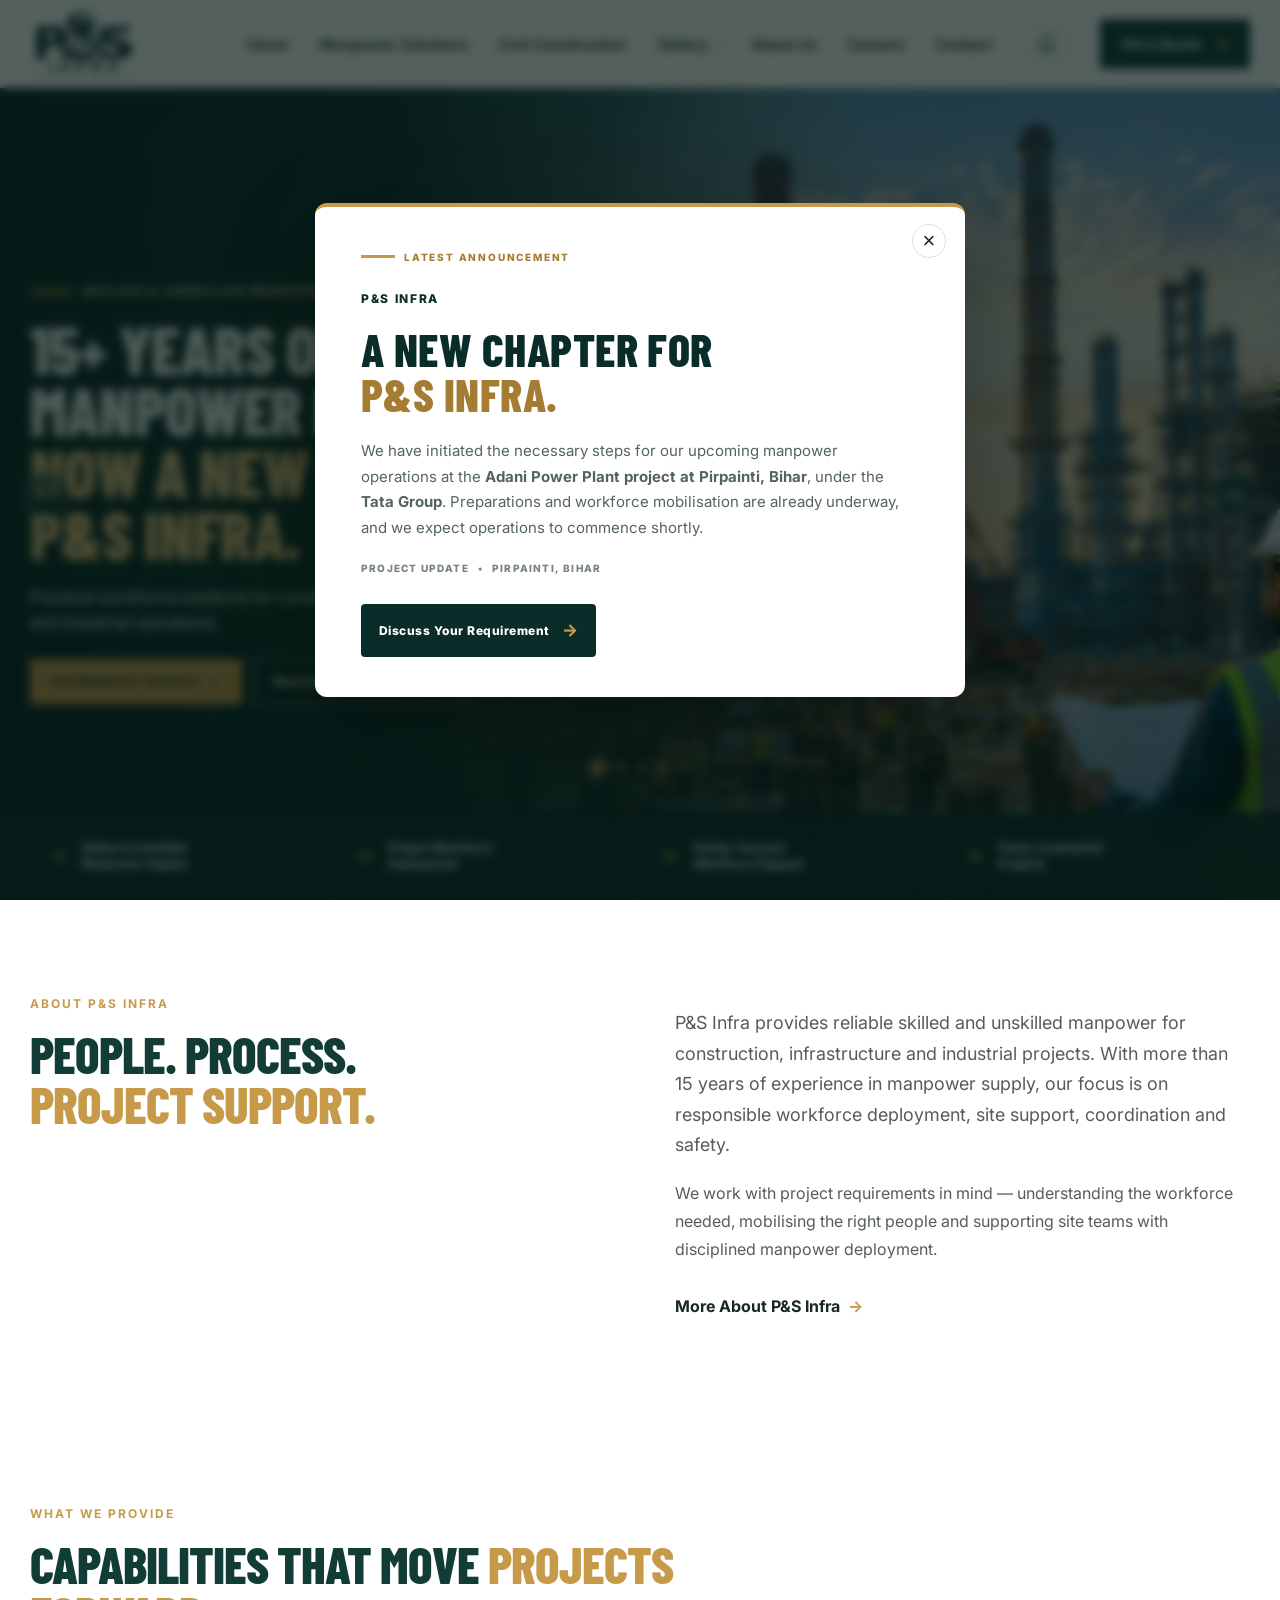
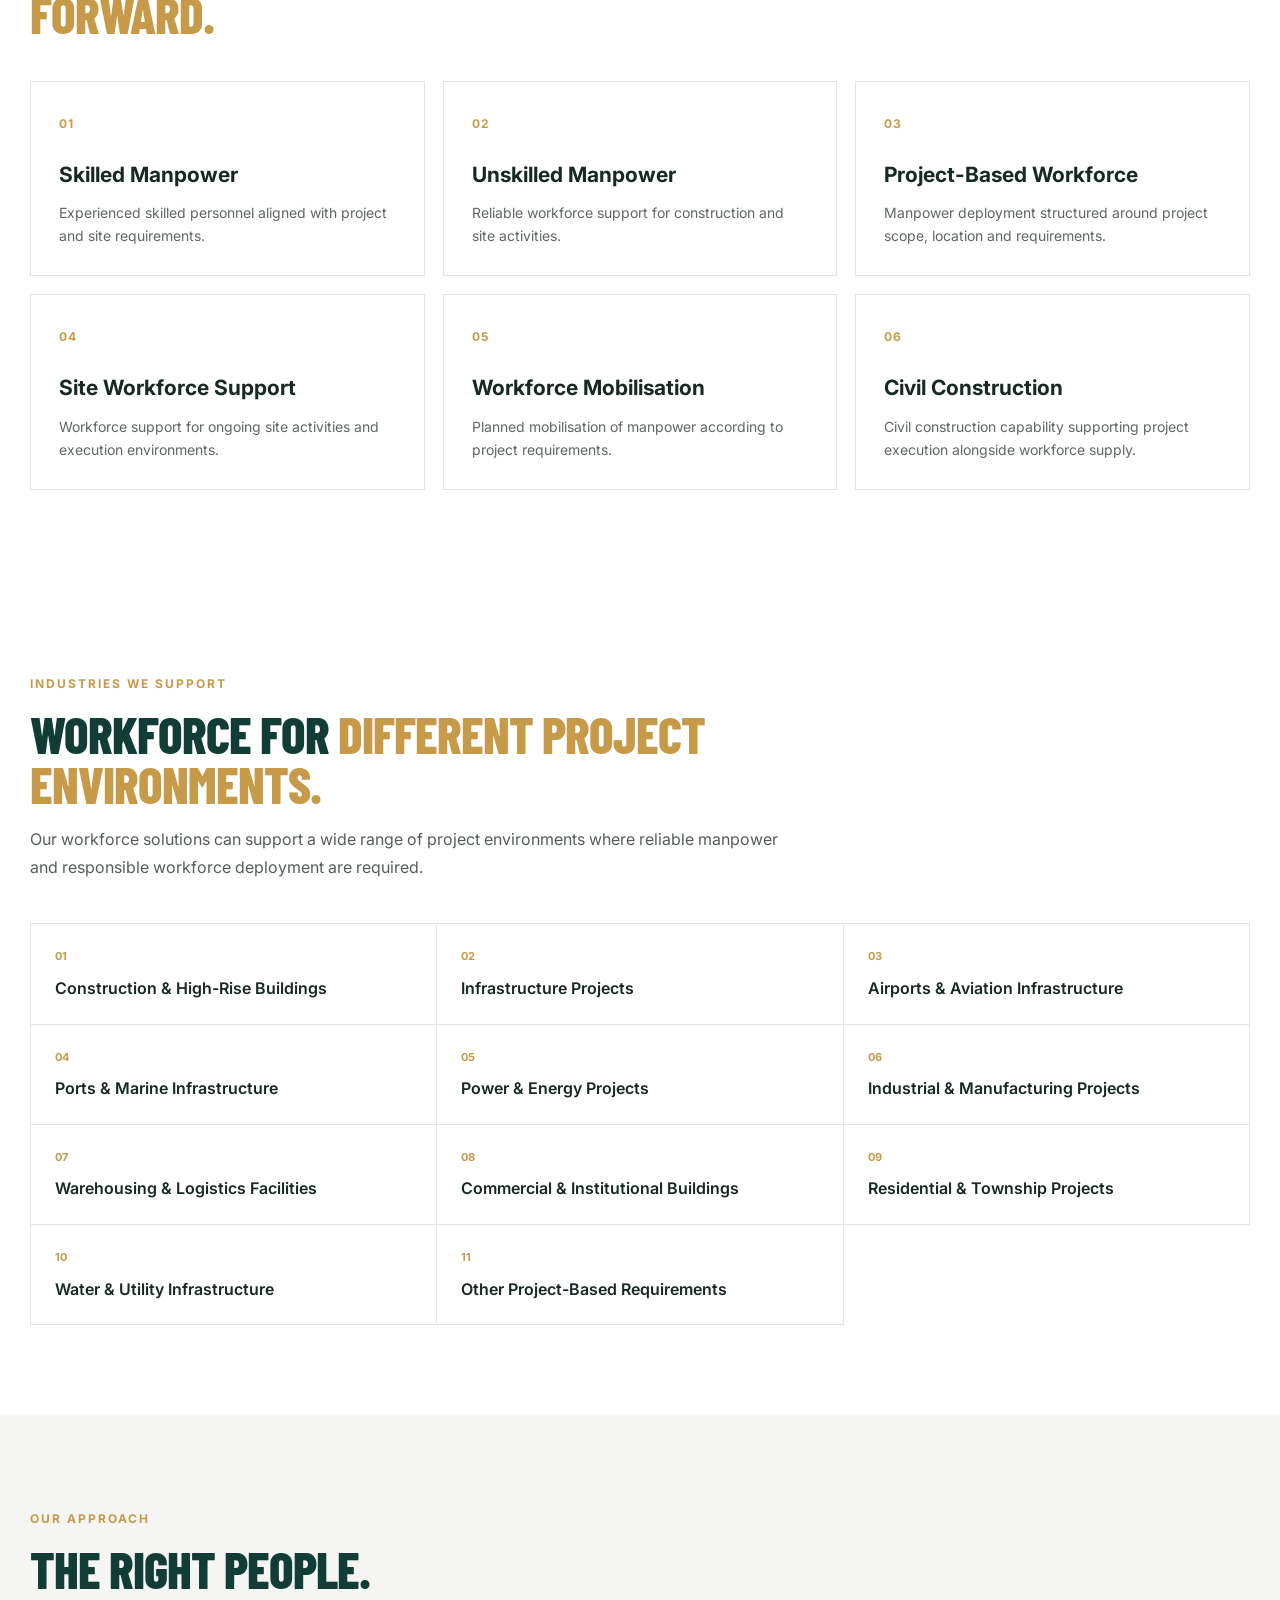
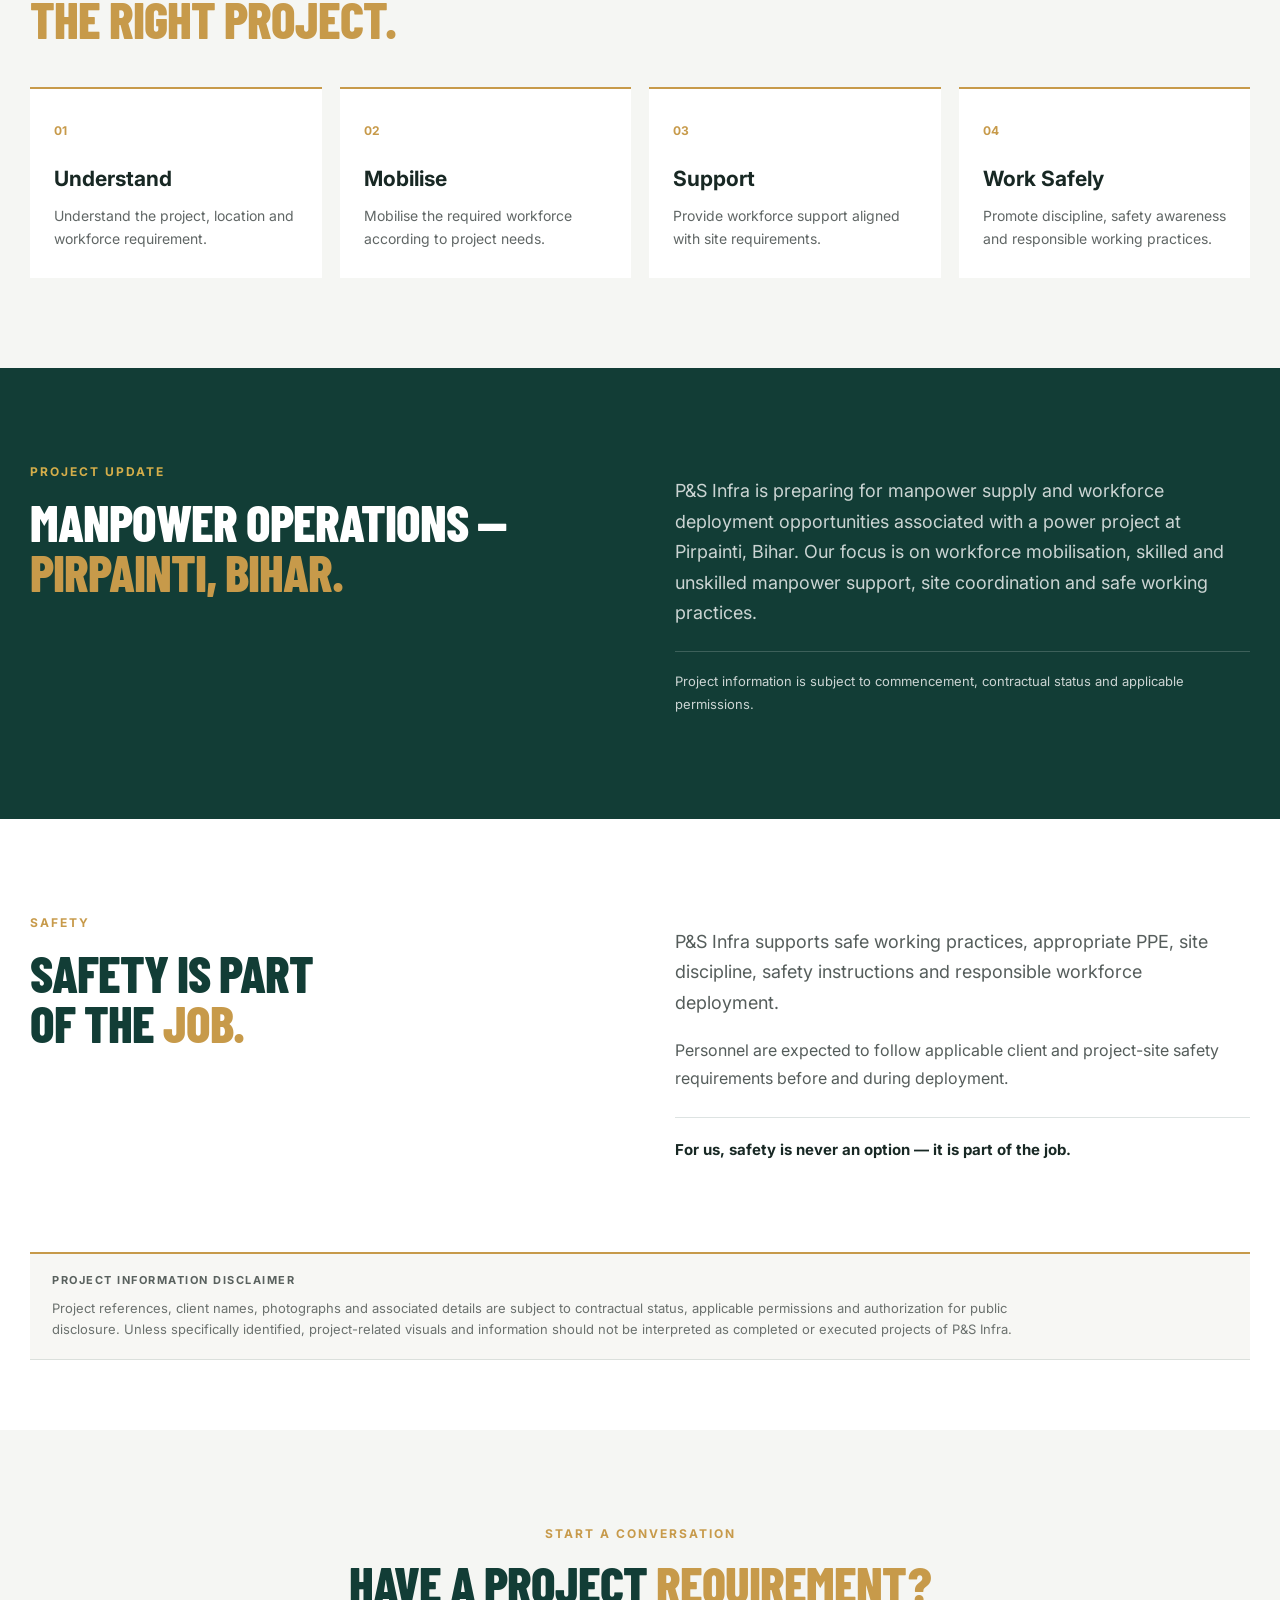
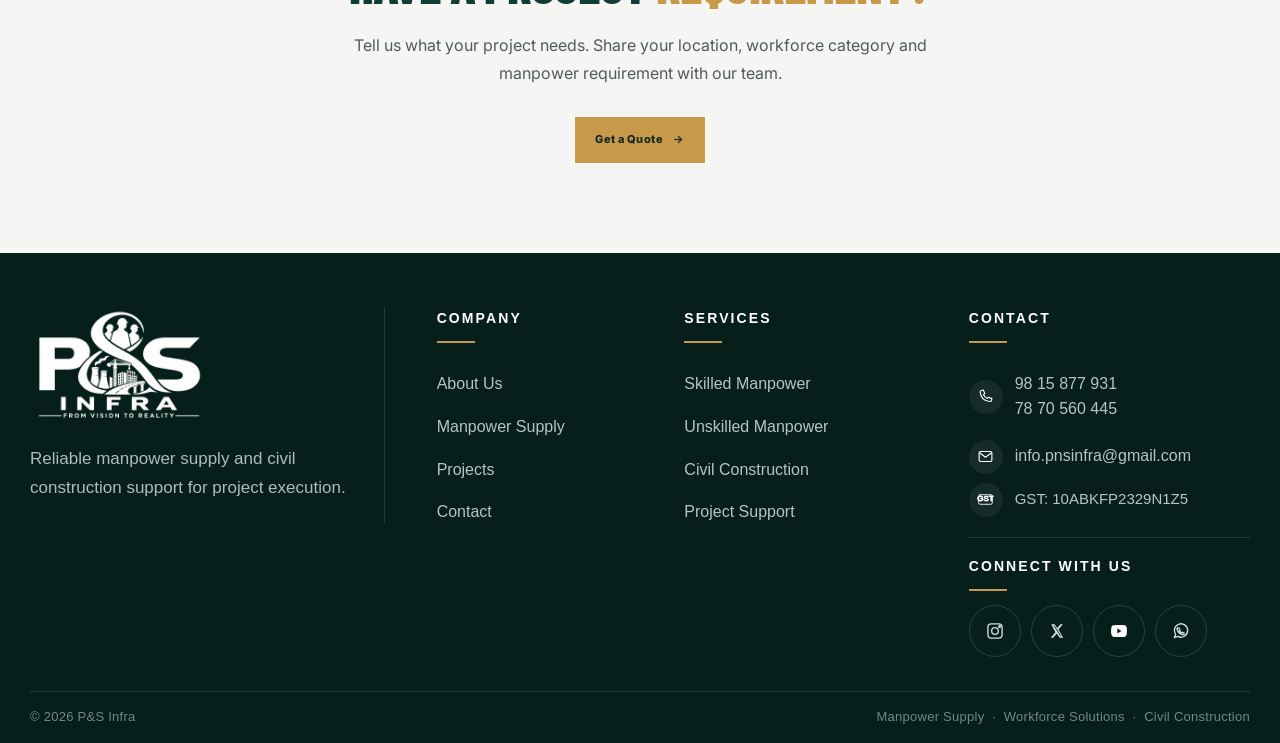
==== commit 34b388cf: "Finalize P&S Infra website content and cleanup" ====
--- a/index.html
+++ b/index.html
@@ -15,37 +15,87 @@
 <body>
 <header class="header">
   <div class="wrap nav">
-    <a class="brand" href="/"><img src="assets/pns-infra-logo.png" alt="P&S Infra - From Vision to Reality"></a>
-    <button class="menu" aria-label="Open navigation" aria-expanded="false">☰</button>
+
+    <a class="brand" href="/">
+      <img src="assets/pns-infra-logo.png" alt="P&S Infra - From Vision to Reality">
+    </a>
+
+    <button class="menu" type="button" aria-label="Open navigation" aria-expanded="false">&#9776;</button>
+
     <nav class="navlinks">
-      <a class="active" href="/">Home</a>
-      <a href="/pages/manpower-solutions.html">Manpower Solutions</a>
-      <a href="/pages/civil-construction.html" href="/pages/civil-construction.html">Civil Construction</a>
+
+      <a href="/">Home</a>
+
+      <a href="/pages/manpower-solutions.html">
+        Manpower Solutions
+      </a>
+
+      <a href="/pages/civil-construction.html">
+        Civil Construction
+      </a>
+
       <div class="nav-gallery">
-  <button class="nav-gallery-toggle" type="button">
-    Gallery <span>▾</span>
-  </button>
-  <div class="nav-gallery-menu">
-    <a href="/pages/gallery.html">Project Gallery</a>
-    <a href="/pages/gallery.html">Workforce Gallery</a>
-    <a href="/pages/gallery.html">Safety &amp; Site Practices</a>
-    <a href="/pages/gallery.html">Video Gallery</a>
-  </div>
-</div>
-      <a href="/pages/about-us.html">About Us</a>
-
-<a href="/pages/careers.html">Careers</a>
-<a href="/pages/manpower-solutions.html">Contact</a>
-
-<button class="announcement-trigger" type="button" aria-label="Latest announcement">
-  <span class="announcement-bell" aria-hidden="true">
-    <svg viewBox="0 0 24 24" role="img">
-      <path d="M18 8a6 6 0 0 0-12 0c0 7-3 7-3 9h18c0-2-3-2-3-9"></path>
-      <path d="M10 21h4"></path>
-    </svg>
-  </span>
-</button>
-      <a class="quote" href="/pages/manpower-solutions.html">Get a Quote <span>→</span></a>
+
+        <button class="nav-gallery-toggle" type="button" aria-expanded="false">
+          <span>Gallery</span>
+          <span class="gallery-chevron">&#9662;</span>
+        </button>
+
+        <div class="nav-gallery-menu">
+          <a href="/pages/gallery.html">
+            <span>Project Gallery</span>
+            <b>&#8594;</b>
+          </a>
+
+          <a href="/pages/workforce-gallery.html">
+            <span>Workforce Gallery</span>
+            <b>&#8594;</b>
+          </a>
+
+          <a href="/pages/safety-site-practices.html">
+            <span>Safety &amp; Site Practices</span>
+            <b>&#8594;</b>
+          </a>
+
+          <a href="/pages/video-gallery.html">
+            <span>Video Gallery</span>
+            <b>&#8594;</b>
+          </a>
+        </div>
+
+      </div>
+
+      <a href="/pages/about-us.html">
+        About Us
+      </a>
+
+      <a href="/pages/careers.html">
+        Careers
+      </a>
+
+      <a href="/pages/contact.html">
+        Contact
+      </a>
+
+      <button
+        class="announcement-trigger"
+        type="button"
+        aria-label="Latest announcement"
+        title="Latest announcement"
+      >
+        <span class="announcement-bell" aria-hidden="true">
+          <svg viewBox="0 0 24 24">
+            <path d="M18 8a6 6 0 0 0-12 0c0 7-3 7-3 9h18c0-2-3-2-3-9"></path>
+            <path d="M10 21h4"></path>
+          </svg>
+        </span>
+        <span class="announcement-dot" aria-hidden="true"></span>
+      </button>
+
+      <a class="quote" href="/pages/contact.html">
+        Get a Quote <span>&#8594;</span>
+      </a>
+
     </nav>
   </div>
 </header>
@@ -71,7 +121,7 @@
             <p class="eyebrow">SKILLED &amp; UNSKILLED MANPOWER</p>
             <h1 class="hero-opening"><span class="green-line">15+ YEARS OF</span><span class="green-line">MANPOWER EXPERIENCE.</span><span class="gold-line">NOW A NEW CHAPTER WITH</span><span class="gold-line">P&amp;S INFRA.</span></h1>
             <p class="hero-description">Practical workforce solutions for construction sites, infrastructure projects and industrial operations.</p>
-            <div class="actions"><a class="btn primary" href="/pages/manpower-solutions.html">View Manpower Solutions <b>&#8592;</b></a><a class="btn ghost" href="/pages/manpower-solutions.html">Industries We Serve</a></div>
+            <div class="actions"><a class="btn primary" href="/pages/manpower-solutions.html">View Manpower Solutions <b>&#8592;</b></a><a class="btn ghost" href="/pages/manpower-solutions.html">Discuss Your Requirement <b>&#8594;</b></a></div>
           </article>
 
           <article class="hero-copy-layer" data-slide="1">
@@ -99,7 +149,7 @@
             <p class="eyebrow">CONSTRUCTION &amp; PROJECT SUPPORT</p>
             <h1>People. Process. <span>Project support.</span></h1>
             <p class="hero-description">Workforce deployment and selected civil construction capabilities, brought together around the needs of the project.</p>
-            <div class="actions"><a class="btn primary" href="/pages/manpower-solutions.html">Talk to P&amp;S Infra <b>&#8592;</b></a><a class="btn ghost" href="/pages/civil-construction.html" href="/pages/civil-construction.html">Civil Construction</a></div>
+            <div class="actions"><a class="btn primary" href="/pages/manpower-solutions.html">Talk to P&amp;S Infra <b>&#8592;</b></a><a class="btn ghost" href="/pages/civil-construction.html">Civil Construction</a></div>
           </article>
         </div>
       </div>
@@ -107,7 +157,7 @@
   </div>
 
   <button class="arrow prev" aria-label="Previous slide">&#8592;</button>
-  <button class="arrow next" aria-label="Next slide">&#8592;</button>
+  <button class="arrow next" aria-label="Next slide">&#8594;</button>
 
   <div class="dots" role="tablist" aria-label="Hero slides">
     <button class="dot active" aria-label="Slide 1" aria-current="true"></button><button class="dot" aria-label="Slide 2"></button><button class="dot" aria-label="Slide 3"></button><button class="dot" aria-label="Slide 4"></button><button class="dot" aria-label="Slide 5"></button>
@@ -124,340 +174,222 @@
 </section>
 
 
-
-
-
-<section class="intro section" id="about">
-  <div class="wrap two">
-    <div><p class="kicker">01 / ABOUT P&amp;S INFRA</p><h2>15+ Years of Manpower Experience. <span>Now a New Chapter with P&amp;S Infra.</span></h2></div>
+<section class="pns-home-about section">
+  <div class="wrap pns-home-two">
     <div>
-      <p class="lead">Our journey in manpower supply started more than <strong>15 years ago</strong>. Since then, our team has been providing skilled and unskilled manpower for construction projects across Delhi NCR and Chandigarh.</p>
-      <p>Over the years, we have gained practical experience by working closely with construction sites and understanding their real workforce needs. Our experience includes working with reputed names such as:</p>
-      <div class="experience-block"><div class="experience-title">OUR EXPERIENCE INCLUDES</div><div class="experience-names">Simplex <span>|</span> Omaxe <span>|</span> ATS <span>|</span> Godrej <span>|</span> VCL Group</div></div>
-      <p>We understand that a successful project needs more than just manpower. It needs reliable people, proper coordination, discipline and a strong focus on safety.</p>
-      <p><strong>For us, safety is never an option — it is part of the job.</strong> We have always focused on safe working practices, proper site discipline and responsible workforce deployment.</p>
-      <p>Today, we are bringing this 15+ years of manpower experience forward through <strong>P&amp;S Infra</strong>. We are starting our manpower supply operations for the <strong>Adani Power Plant project at Pirpainti, Bihar, in association with the Tata Group.</strong></p>
-      <p>Our approach is simple: <strong>Understand the requirement. Mobilise the right people. Work safely. Support the project.</strong></p>
-      <a class="textlink" href="/pages/manpower-solutions.html">Discuss your requirement →</a>
-    </div>
-  </div>
-</section>
-<section class="construction section" id="construction">
-  <div class="wrap construction-grid">
-    <div class="construction-photo" style="background-image:url('https://images.unsplash.com/photo-1690428214895-0feba704fcdb?auto=format&fit=crop&fm=jpg&q=82&w=1400')"></div>
-    <div><p class="kicker">SECONDARY CAPABILITY</p><h2>Beyond workforce.<br><span>We also build.</span></h2><p class="lead">P&amp;S Infra also undertakes selected civil construction and allied project works, complementing our workforce capabilities.</p><div class="service-list"><span>Building Construction</span><span>RCC &amp; Structural Works</span><span>Infrastructure &amp; Allied Civil Works</span><span>Repair &amp; Maintenance</span></div><a class="btn primary" href="/pages/manpower-solutions.html">Discuss a Project →</a></div>
-  </div>
-</section>
-
-
-
-<!-- =========================================================
-     GALLERY
-     ========================================================= -->
-
-<section class="gallery-v3 section" id="gallery">
-
+      <span class="pns-home-kicker">ABOUT P&amp;S INFRA</span>
+      <h2>PEOPLE. PROCESS.<br><span>PROJECT SUPPORT.</span></h2>
+    </div>
+    <div>
+      <p class="pns-home-lead">
+        P&amp;S Infra provides reliable skilled and unskilled manpower for construction,
+        infrastructure and industrial projects. With more than 15 years of experience
+        in manpower supply, our focus is on responsible workforce deployment, site
+        support, coordination and safety.
+      </p>
+      <p>
+        We work with project requirements in mind — understanding the workforce needed,
+        mobilising the right people and supporting site teams with disciplined manpower deployment.
+      </p>
+      <a class="pns-home-link" href="/pages/about-us.html">More About P&amp;S Infra <b>&#8594;</b></a>
+    </div>
+  </div>
+</section>
+
+
+<section class="pns-home-capabilities section">
   <div class="wrap">
-
-    <div class="gallery-v3-heading">
-      <p class="gallery-v3-kicker">GALLERY</p>
-      <h2>OUR WORK.<br><span>OUR PEOPLE.</span></h2>
+    <div class="pns-home-heading">
+      <span class="pns-home-kicker">WHAT WE PROVIDE</span>
+      <h2>CAPABILITIES THAT MOVE <span>PROJECTS FORWARD.</span></h2>
+    </div>
+
+    <div class="pns-home-cards">
+
+      <article>
+        <span>01</span>
+        <h3>Skilled Manpower</h3>
+        <p>Experienced skilled personnel aligned with project and site requirements.</p>
+      </article>
+
+      <article>
+        <span>02</span>
+        <h3>Unskilled Manpower</h3>
+        <p>Reliable workforce support for construction and site activities.</p>
+      </article>
+
+      <article>
+        <span>03</span>
+        <h3>Project-Based Workforce</h3>
+        <p>Manpower deployment structured around project scope, location and requirements.</p>
+      </article>
+
+      <article>
+        <span>04</span>
+        <h3>Site Workforce Support</h3>
+        <p>Workforce support for ongoing site activities and execution environments.</p>
+      </article>
+
+      <article>
+        <span>05</span>
+        <h3>Workforce Mobilisation</h3>
+        <p>Planned mobilisation of manpower according to project requirements.</p>
+      </article>
+
+      <article>
+        <span>06</span>
+        <h3>Civil Construction</h3>
+        <p>Civil construction capability supporting project execution alongside workforce supply.</p>
+      </article>
+
+    </div>
+  </div>
+</section>
+
+
+<section class="pns-home-industries section">
+  <div class="wrap">
+    <div class="pns-home-heading">
+      <span class="pns-home-kicker">INDUSTRIES WE SUPPORT</span>
+      <h2>WORKFORCE FOR <span>DIFFERENT PROJECT ENVIRONMENTS.</span></h2>
       <p>
-        A visual look at our project environments, workforce deployment
-        and safety-focused site practices.
-      </p>
-    </div>
-
-    <!-- PROJECT GALLERY -->
-    <div class="gallery-v3-category" id="gallery-projects">
-  <div class="gallery-v3-category-head">
+        Our workforce solutions can support a wide range of project environments
+        where reliable manpower and responsible workforce deployment are required.
+      </p>
+    </div>
+
+    <div class="pns-home-industry-grid">
+      <div><strong>01</strong><span>Construction &amp; High-Rise Buildings</span></div>
+      <div><strong>02</strong><span>Infrastructure Projects</span></div>
+      <div><strong>03</strong><span>Airports &amp; Aviation Infrastructure</span></div>
+      <div><strong>04</strong><span>Ports &amp; Marine Infrastructure</span></div>
+      <div><strong>05</strong><span>Power &amp; Energy Projects</span></div>
+      <div><strong>06</strong><span>Industrial &amp; Manufacturing Projects</span></div>
+      <div><strong>07</strong><span>Warehousing &amp; Logistics Facilities</span></div>
+      <div><strong>08</strong><span>Commercial &amp; Institutional Buildings</span></div>
+      <div><strong>09</strong><span>Residential &amp; Township Projects</span></div>
+      <div><strong>10</strong><span>Water &amp; Utility Infrastructure</span></div>
+      <div><strong>11</strong><span>Other Project-Based Requirements</span></div>
+    </div>
+  </div>
+</section>
+
+
+<section class="pns-home-process section">
+  <div class="wrap">
+    <div class="pns-home-heading">
+      <span class="pns-home-kicker">OUR APPROACH</span>
+      <h2>THE RIGHT PEOPLE.<br><span>THE RIGHT PROJECT.</span></h2>
+    </div>
+
+    <div class="pns-home-process-grid">
+
+      <div>
+        <strong>01</strong>
+        <h3>Understand</h3>
+        <p>Understand the project, location and workforce requirement.</p>
+      </div>
+
+      <div>
+        <strong>02</strong>
+        <h3>Mobilise</h3>
+        <p>Mobilise the required workforce according to project needs.</p>
+      </div>
+
+      <div>
+        <strong>03</strong>
+        <h3>Support</h3>
+        <p>Provide workforce support aligned with site requirements.</p>
+      </div>
+
+      <div>
+        <strong>04</strong>
+        <h3>Work Safely</h3>
+        <p>Promote discipline, safety awareness and responsible working practices.</p>
+      </div>
+
+    </div>
+  </div>
+</section>
+
+
+<section class="pns-home-project section" id="project-update">
+  <div class="wrap pns-home-project-grid">
+
     <div>
-      <p class="gallery-v3-label">PROJECT GALLERY</p>
-      <h3>PROJECTS &amp; EXECUTION</h3>
-    </div>
-    <p>Explore project environments, execution activities and infrastructure work through our project photographs.</p>
-  </div>
-
-  <div class="gallery-v3-grid gallery-v3-project-grid">
-
-    <figure class="gallery-v3-item gallery-v3-item-large">
-      <button type="button" class="gallery-image-button" aria-label="View Power and Industrial Projects">
-        <img src="assets/hero-power-project.png" alt="Power and industrial project">
-        <span class="gallery-image-zoom">View</span>
-      </button>
-      <figcaption>Power &amp; Industrial Projects</figcaption>
-    </figure>
-
-    <figure class="gallery-v3-item">
-      <button type="button" class="gallery-image-button" aria-label="View Project Execution">
-        <img src="assets/hero-project-execution.png" alt="Project execution site">
-        <span class="gallery-image-zoom">View</span>
-      </button>
-      <figcaption>Project Execution</figcaption>
-    </figure>
-
-    <figure class="gallery-v3-item">
-      <button type="button" class="gallery-image-button" aria-label="View Industrial Infrastructure">
-        <img src="assets/hero-power-energy.png" alt="Industrial power project">
-        <span class="gallery-image-zoom">View</span>
-      </button>
-      <figcaption>Industrial Infrastructure</figcaption>
-    </figure>
-
-  </div>
-</div>
-<div class="gallery-v3-category" id="gallery-workforce">
-
-      <div class="gallery-v3-category-head">
-        <div>
-          <span>02</span>
-          <h3>Workforce Gallery</h3>
-        </div>
-        <p>People, workforce deployment and project-site support.</p>
-      </div>
-
-      <div class="gallery-v3-wide">
-        <figure class="gallery-v3-item">
-          <img src="assets/hero-workforce-construction.png" alt="Construction workforce at project site">
-          <figcaption>Workforce Deployment</figcaption>
-        </figure>
-      </div>
-
-    </div>
-
-    <!-- SAFETY GALLERY -->
-    <div class="gallery-v3-category" id="gallery-safety">
-
-      <div class="gallery-v3-category-head">
-        <div>
-          <span>03</span>
-          <h3>Safety &amp; Site Practices</h3>
-        </div>
-        <p>Safety-focused workforce and responsible site practices.</p>
-      </div>
-
-      <div class="gallery-v3-wide">
-        <figure class="gallery-v3-item">
-          <img src="assets/hero-safety-power-plant.png" alt="Safety-focused industrial project site">
-          <figcaption>Safety-Focused Workforce</figcaption>
-        </figure>
-      </div>
-
-    </div>
-
-    <!-- VIDEO GALLERY -->
-    <div class="gallery-v3-category gallery-v3-video" id="gallery-video">
-
-      <div class="gallery-v3-category-head">
-        <div>
-          <span>04</span>
-          <h3>Video Gallery</h3>
-        </div>
-        <p>Project and workforce videos will be added here as available.</p>
-      </div>
-
-      <div class="gallery-v3-video-card">
-        <div class="gallery-v3-play">▶</div>
-        <div>
-          <strong>Videos Coming Soon</strong>
-          <p>
-            Project, workforce and site activity videos will be published
-            here as they become available.
-          </p>
-        </div>
-      </div>
-
-    </div>
-
-  </div>
-
-</section>
-<section class="careers-v2 section" id="careers">
-  <div class="wrap careers-v2-wrap">
-
-    <div class="careers-v2-heading">
-      <div>
-        <p class="careers-v2-kicker">CAREERS</p>
-        <h2>BUILD YOUR CAREER<br><span>WITH P&amp;S INFRA.</span></h2>
-      </div>
-
-      <p class="careers-v2-intro">
-        Be part of a workforce-driven organisation supporting construction,
-        infrastructure and industrial projects through people, discipline
-        and project-focused manpower solutions.
-      </p>
-    </div>
-
-    <div class="careers-v2-grid">
-
-      <article class="career-card">
-        <div class="career-card-number">01</div>
-        <h3>Skilled Workforce</h3>
-        <p>
-          Opportunities for experienced skilled personnel supporting
-          construction and project execution requirements.
-        </p>
-      </article>
-
-      <article class="career-card">
-        <div class="career-card-number">02</div>
-        <h3>Unskilled Workforce</h3>
-        <p>
-          Workforce opportunities connected with site operations,
-          construction activities and project support requirements.
-        </p>
-      </article>
-
-      <article class="career-card">
-        <div class="career-card-number">03</div>
-        <h3>Project &amp; Site Support</h3>
-        <p>
-          Work opportunities associated with manpower deployment and
-          workforce support across project locations.
-        </p>
-      </article>
-
-    </div>
-
-    <div class="careers-v2-cta">
-      <div>
-        <p class="careers-v2-cta-label">INTERESTED IN WORKING WITH US?</p>
-        <h3>Share your details with our team.</h3>
-        <p>
-          We will connect with you when a suitable requirement matches
-          your profile and project needs.
-        </p>
-      </div>
-
-      <a class="careers-v2-button" href="mailto:info.pnsinfra@gmail.com?subject=Career%20Enquiry%20-%20P%26S%20Infra">
-        SUBMIT YOUR DETAILS <span>→</span>
-      </a>
-    </div>
-
-  </div>
-</section>
-<section class="contact-v2 section" id="contact">
-  <div class="wrap contact-v2-grid">
-
-    <div class="contact-v2-content">
-      <p class="contact-v2-kicker">REQUEST MANPOWER</p>
-
-      <h2>BUILD YOUR TEAM.<br>MOVE YOUR <span>PROJECT.</span></h2>
-
-      <p class="contact-v2-intro">
-        Tell us your manpower requirement, project location and workforce needs.
-        Our team will review the requirement and get in touch with you.
-      </p>
-
-      <div class="contact-v2-info">
-
-        <a class="contact-v2-card" href="tel:+919815877931">
-          <span class="contact-v2-icon">☎</span>
-          <span>
-            <small>CALL US</small>
-            <strong>98 15 877 931</strong>
-            <strong>78 70 560 445</strong>
-          </span>
-        </a>
-
-        <a class="contact-v2-card" href="mailto:info.pnsinfra@gmail.com">
-          <span class="contact-v2-icon gold">✉</span>
-          <span>
-            <small>EMAIL US</small>
-            <strong>info.pnsinfra@gmail.com</strong>
-          </span>
-        </a>
-
-      </div>
-
-      <div class="contact-v2-services">
-        <span>SKILLED MANPOWER</span>
-        <span>UNSKILLED MANPOWER</span>
-        <span>PROJECT WORKFORCE</span>
-        <span>CIVIL CONSTRUCTION</span>
-      </div>
-    </div>
-
-    <div class="contact-v2-form-card">
-      <div class="contact-v2-form-head">
-        <p>LET'S WORK TOGETHER</p>
-        <h3>TELL US ABOUT YOUR <span>REQUIREMENT</span></h3>
-        <small>Share a few details and our team will contact you.</small>
-      </div>
-
-      <form>
-        <div class="contact-v2-form-row">
-          <input type="text" placeholder="Your Name">
-          <input type="text" placeholder="Company Name">
-        </div>
-
-        <div class="contact-v2-form-row">
-          <input type="tel" placeholder="Phone">
-          <input type="email" placeholder="Email">
-        </div>
-
-        <div class="contact-v2-form-row">
-          <select>
-            <option>Requirement Type</option>
-            <option>Skilled Manpower</option>
-            <option>Unskilled Manpower</option>
-            <option>Project Workforce</option>
-            <option>Civil Construction</option>
-          </select>
-          <input type="text" placeholder="Project Location">
-        </div>
-
-        <textarea rows="4" placeholder="Tell us about your workforce / project requirement"></textarea>
-
-        <button class="contact-v2-submit" type="submit">
-          SEND REQUIREMENT &rarr;
-        </button>
-      </form>
-    </div>
-
-  </div>
-</section>
-
-<!-- Announcement Modal -->
-<div class="announcement-modal" id="announcementModal" aria-hidden="true">
-  <div class="announcement-backdrop"></div>
-
-  <div class="announcement-card" role="dialog" aria-modal="true" aria-labelledby="announcementTitle">
-
-    <button class="announcement-close" type="button" aria-label="Close announcement">
-      &times;
-    </button>
-
-    <div class="announcement-label">
-      <span></span>
-      LATEST ANNOUNCEMENT
-    </div>
-
-    <p class="announcement-kicker">P&amp;S INFRA</p>
-
-    <h2 id="announcementTitle">
-      A NEW CHAPTER FOR <span>P&amp;S INFRA.</span>
-    </h2>
-
-    <p class="announcement-text">
-      P&amp;S Infra has commenced manpower supply operations for the
-      <strong>Adani Power Plant project at Pirpainti, Bihar</strong>,
-      in association with the <strong>Tata Group</strong>.
+      <span class="pns-home-kicker">PROJECT UPDATE</span>
+      <h2>MANPOWER OPERATIONS — <span>PIRPAINTI, BIHAR.</span></h2>
+    </div>
+
+    <div>
+      <p class="pns-home-lead">
+        P&amp;S Infra is preparing for manpower supply and workforce deployment
+        opportunities associated with a power project at Pirpainti, Bihar.
+        Our focus is on workforce mobilisation, skilled and unskilled manpower
+        support, site coordination and safe working practices.
+      </p>
+
+      <p class="pns-home-project-status">
+        Project information is subject to commencement, contractual status and applicable permissions.
+      </p>
+    </div>
+
+  </div>
+</section>
+
+
+<section class="pns-home-safety section">
+  <div class="wrap pns-home-safety-grid">
+
+    <div>
+      <span class="pns-home-kicker">SAFETY</span>
+      <h2>SAFETY IS PART<br>OF THE <span>JOB.</span></h2>
+    </div>
+
+    <div>
+      <p class="pns-home-lead">
+        P&amp;S Infra supports safe working practices, appropriate PPE, site discipline,
+        safety instructions and responsible workforce deployment.
+      </p>
+      <p>
+        Personnel are expected to follow applicable client and project-site safety
+        requirements before and during deployment.
+      </p>
+      <strong class="pns-home-safety-line">
+        For us, safety is never an option — it is part of the job.
+      </strong>
+    </div>
+
+  </div>
+</section>
+
+
+<section class="pns-home-disclaimer">
+  <div class="wrap">
+    <div class="pns-home-disclaimer-box">
+      <span>PROJECT INFORMATION DISCLAIMER</span>
+      <p>
+        Project references, client names, photographs and associated details are subject
+        to contractual status, applicable permissions and authorization for public disclosure.
+        Unless specifically identified, project-related visuals and information should not
+        be interpreted as completed or executed projects of P&amp;S Infra.
+      </p>
+    </div>
+  </div>
+</section>
+
+
+<section class="pns-home-final section">
+  <div class="wrap">
+    <span class="pns-home-kicker">START A CONVERSATION</span>
+    <h2>HAVE A PROJECT <span>REQUIREMENT?</span></h2>
+    <p>
+      Tell us what your project needs. Share your location, workforce category
+      and manpower requirement with our team.
     </p>
-
-    <div class="announcement-meta">
-      <span>PROJECT UPDATE</span>
-      <span>•</span>
-      <span>PIRPAINTI, BIHAR</span>
-    </div>
-
-    <a href="/pages/manpower-solutions.html" class="announcement-cta">
-      Discuss Your Requirement <span>→</span>
-    </a>
-
-  </div>
-</div>
-</main>
+    <a class="btn primary" href="/pages/contact.html">Get a Quote <b>&#8594;</b></a>
+  </div>
+</section>
 
 <footer class="footer footer-v2">
   <div class="wrap footer-v2-grid">
@@ -469,25 +401,25 @@
         Reliable manpower supply and civil construction support for project execution.
       </p>
 
-      
+
     </div>
 
     <div class="footer-v2-column">
       <h4>Company</h4>
       <span class="footer-v2-line"></span>
-      <a href="/pages/about-us.html">About Us <b>→</b></a>
-      <a href="/pages/manpower-solutions.html">Manpower Supply <b>→</b></a>
-      <a href="#projects">Projects <b>→</b></a>
-      <a href="/pages/manpower-solutions.html">Contact <b>→</b></a>
+      <a href="/pages/about-us.html">About Us <b>&#8594;</b></a>
+      <a href="/pages/manpower-solutions.html">Manpower Supply <b>&#8594;</b></a>
+      <a href="#project-update">Projects <b>&#8594;</b></a>
+      <a href="/pages/manpower-solutions.html">Contact <b>&#8594;</b></a>
     </div>
 
     <div class="footer-v2-column">
       <h4>Services</h4>
       <span class="footer-v2-line"></span>
-      <a href="/pages/manpower-solutions.html">Skilled Manpower <b>→</b></a>
-      <a href="/pages/manpower-solutions.html">Unskilled Manpower <b>→</b></a>
-      <a href="/pages/civil-construction.html">Civil Construction <b>→</b></a>
-      <a href="/pages/manpower-solutions.html">Project Support <b>→</b></a>
+      <a href="/pages/manpower-solutions.html">Skilled Manpower <b>&#8594;</b></a>
+      <a href="/pages/manpower-solutions.html">Unskilled Manpower <b>&#8594;</b></a>
+      <a href="/pages/civil-construction.html">Civil Construction <b>&#8594;</b></a>
+      <a href="/pages/manpower-solutions.html">Project Support <b>&#8594;</b></a>
     </div>
 
     <div class="footer-v2-column footer-v2-contact">
@@ -564,14 +496,92 @@
   </div>
 
   <div class="wrap footer-v2-bottom">
-    <span>© 2026 P&amp;S Infra</span>
-    <span>Manpower Supply&nbsp;&nbsp;·&nbsp;&nbsp;Workforce Solutions&nbsp;&nbsp;·&nbsp;&nbsp;Civil Construction</span>
+    <span>&#169; 2026 P&amp;S Infra</span>
+    <span>Manpower Supply&nbsp;&nbsp;&#183;&nbsp;&nbsp;Workforce Solutions&nbsp;&nbsp;&#183;&nbsp;&nbsp;Civil Construction</span>
   </div>
 </footer>
 <script src="script.js"></script>
+<div class="announcement-modal" id="announcementModal" aria-hidden="true">
+
+  <div class="announcement-backdrop"></div>
+
+  <div
+    class="announcement-card"
+    role="dialog"
+    aria-modal="true"
+    aria-labelledby="announcementTitle"
+  >
+
+    <button
+      class="announcement-close"
+      type="button"
+      aria-label="Close announcement"
+    >
+      &times;
+    </button>
+
+    <div class="announcement-label">
+      <span class="announcement-label-line"></span>
+      PROJECT ANNOUNCEMENT
+    </div>
+
+    <h2 id="announcementTitle">
+      P&amp;S INFRA
+      <span>NEW PROJECT CHAPTER.</span>
+    </h2>
+
+    <p class="announcement-lead">
+      We are expanding our manpower supply operations in Bihar,
+      with a focus on reliable workforce deployment for major
+      power and infrastructure projects.
+    </p>
+
+    <div class="announcement-project">
+
+      <div class="announcement-project-icon">
+        <svg viewBox="0 0 24 24" aria-hidden="true">
+          <path d="M4 20h16"></path>
+          <path d="M6 20V9l6-5 6 5v11"></path>
+          <path d="M9 20v-5h6v5"></path>
+          <path d="M9 10h.01M12 10h.01M15 10h.01"></path>
+        </svg>
+      </div>
+
+      <div>
+        <strong>Pirpainti, Bihar</strong>
+        <span>Power &amp; Industrial Project Support</span>
+      </div>
+
+    </div>
+
+    <div class="announcement-points">
+
+      <div>
+        <span>01</span>
+        <p>Skilled &amp; unskilled manpower deployment</p>
+      </div>
+
+      <div>
+        <span>02</span>
+        <p>Project-focused workforce support</p>
+      </div>
+
+      <div>
+        <span>03</span>
+        <p>Safety-first site practices</p>
+      </div>
+
+    </div>
+
+    <a
+      class="announcement-cta"
+      href="/pages/manpower-solutions.html"
+    >
+      View Manpower Solutions
+      <span>&#8594;</span>
+    </a>
+
+  </div>
+</div>
 </body>
 </html>
-
-
-
-
--- a/style.css
+++ b/style.css
@@ -1931,8 +1931,8 @@
   top:calc(100% + 18px);
   left:50%;
   transform:translateX(-50%) translateY(8px);
-  width:320px;
-  padding:14px;
+  width:240px;
+  padding:8px;
   background:#fff;
   border:1px solid rgba(18,61,54,.10);
   box-shadow:0 22px 55px rgba(4,22,19,.16);
@@ -5838,3 +5838,1698 @@
 
 }
 
+
+/* =========================================================
+   FINAL GALLERY DROPDOWN POSITION FIX
+   ========================================================= */
+
+@media (min-width:769px){
+
+  .nav-gallery{
+    position:relative;
+    height:100%;
+    display:flex;
+    align-items:center;
+  }
+
+  .nav-gallery-menu{
+    top:calc(100% + 10px) !important;
+    left:50% !important;
+    width:240px !important;
+    transform:translateX(-50%) translateY(8px) !important;
+    z-index:9999 !important;
+  }
+
+  .nav-gallery:hover .nav-gallery-menu,
+  .nav-gallery:focus-within .nav-gallery-menu{
+    transform:translateX(-50%) translateY(0) !important;
+  }
+
+}
+/* FINAL FOOTER ARROW FIX */
+.footer-v2-column>a b{
+  font-size:0 !important;
+  opacity:0;
+  color:var(--gold);
+}
+
+.footer-v2-column>a b::after{
+  content:"\2192";
+  font-size:14px;
+  font-weight:400;
+  display:inline-block;
+}
+
+.footer-v2-column>a:hover b{
+  opacity:1 !important;
+}
+
+/* =========================================================
+   P&S INFRA — FINAL HEADER UI
+   ========================================================= */
+
+@media (min-width:769px){
+
+  .header{
+    height:88px !important;
+    position:relative;
+    z-index:5000;
+  }
+
+  .header .nav{
+    height:88px !important;
+    display:flex !important;
+    align-items:center !important;
+  }
+
+  .header .brand{
+    flex:0 0 auto;
+    display:flex !important;
+    align-items:center;
+  }
+
+  .header .brand img{
+    display:block;
+    width:112px;
+    height:auto;
+  }
+
+  .header .navlinks{
+    margin-left:auto !important;
+    display:flex !important;
+    align-items:center !important;
+    gap:25px !important;
+    height:100%;
+  }
+
+  .header .navlinks > a{
+    white-space:nowrap !important;
+    display:flex !important;
+    align-items:center !important;
+    height:100%;
+  }
+
+  .nav-gallery{
+    position:relative !important;
+    height:100% !important;
+    display:flex !important;
+    align-items:center !important;
+  }
+
+  .nav-gallery-toggle{
+    height:100%;
+    padding:0 !important;
+    margin:0 !important;
+    display:flex !important;
+    align-items:center !important;
+    gap:6px !important;
+    font-size:15px !important;
+    font-weight:600 !important;
+  }
+
+  .gallery-chevron{
+    font-size:9px !important;
+    color:var(--gold) !important;
+    transition:transform .2s ease;
+  }
+
+  .nav-gallery:hover .gallery-chevron{
+    transform:rotate(180deg);
+  }
+
+  .nav-gallery-menu{
+    position:absolute !important;
+    top:calc(100% + 8px) !important;
+    left:50% !important;
+    width:285px !important;
+    padding:7px !important;
+    display:flex !important;
+    flex-direction:column !important;
+    gap:0 !important;
+    background:#fff !important;
+    border:1px solid rgba(18,61,54,.10) !important;
+    border-radius:10px !important;
+    box-shadow:0 18px 45px rgba(4,22,19,.16) !important;
+    opacity:0 !important;
+    visibility:hidden !important;
+    pointer-events:none !important;
+    transform:translateX(-50%) translateY(8px) !important;
+    transition:opacity .18s ease,transform .18s ease,visibility .18s ease !important;
+    z-index:99999 !important;
+  }
+
+  .nav-gallery:hover .nav-gallery-menu,
+  .nav-gallery:focus-within .nav-gallery-menu{
+    opacity:1 !important;
+    visibility:visible !important;
+    pointer-events:auto !important;
+    transform:translateX(-50%) translateY(0) !important;
+  }
+
+  .nav-gallery-menu a{
+    width:100% !important;
+    height:46px !important;
+    padding:0 13px !important;
+    margin:0 !important;
+    display:flex !important;
+    align-items:center !important;
+    justify-content:space-between !important;
+    border-radius:7px !important;
+    border-bottom:0 !important;
+    color:var(--ink) !important;
+    background:transparent !important;
+    font-size:13px !important;
+    font-weight:600 !important;
+  }
+
+  .nav-gallery-menu a:hover{
+    background:#f2f6f3 !important;
+    color:var(--forest2) !important;
+  }
+
+  .nav-gallery-menu a b{
+    font-size:14px !important;
+    color:var(--gold) !important;
+    font-weight:500 !important;
+  }
+
+  .announcement-trigger{
+    width:48px !important;
+    height:48px !important;
+    margin-left:0 !important;
+    border:1px solid rgba(18,61,54,.16) !important;
+    background:#fff !important;
+    border-radius:50% !important;
+    position:relative !important;
+    display:flex !important;
+    align-items:center !important;
+    justify-content:center !important;
+    color:var(--forest2) !important;
+  }
+
+  .announcement-trigger:hover{
+    background:#f4f7f5 !important;
+    border-color:rgba(18,61,54,.30) !important;
+    transform:translateY(-1px);
+  }
+
+  .announcement-bell{
+    width:22px !important;
+    height:22px !important;
+    background:transparent !important;
+    color:var(--forest2) !important;
+    display:flex !important;
+    align-items:center !important;
+    justify-content:center !important;
+  }
+
+  .announcement-bell svg{
+    width:21px !important;
+    height:21px !important;
+    fill:none !important;
+    stroke:currentColor !important;
+    stroke-width:1.7 !important;
+    stroke-linecap:round !important;
+    stroke-linejoin:round !important;
+  }
+
+  .announcement-dot{
+    position:absolute;
+    width:8px;
+    height:8px;
+    top:7px;
+    right:7px;
+    border-radius:50%;
+    background:var(--gold);
+    border:2px solid #fff;
+  }
+
+  .header .quote{
+    height:50px !important;
+    padding:0 21px !important;
+    display:flex !important;
+    align-items:center !important;
+    gap:12px !important;
+    border-radius:4px !important;
+    white-space:nowrap !important;
+  }
+
+}
+
+/* =========================================================
+   ANNOUNCEMENT MODAL — FINAL UI
+   ========================================================= */
+
+.announcement-card{
+  width:min(650px,calc(100vw - 40px)) !important;
+  padding:42px 46px 40px !important;
+  border-radius:12px !important;
+  border-top:4px solid var(--gold) !important;
+}
+
+.announcement-label{
+  display:flex !important;
+  align-items:center !important;
+  gap:9px !important;
+  font-size:10px !important;
+  letter-spacing:.18em !important;
+}
+
+.announcement-label-line{
+  width:28px;
+  height:2px;
+  background:var(--gold);
+}
+
+.announcement-card h2{
+  margin:18px 0 15px !important;
+  font-family:"Barlow Condensed",Arial,sans-serif !important;
+  font-size:46px !important;
+  line-height:.98 !important;
+  letter-spacing:.01em !important;
+  color:var(--forest2) !important;
+}
+
+.announcement-card h2 span{
+  display:block;
+  color:var(--gold-dark,#a47c32);
+}
+
+.announcement-lead{
+  max-width:560px;
+  margin:0 0 25px;
+  color:#53645f;
+  font-size:15px;
+  line-height:1.7;
+}
+
+.announcement-project{
+  display:flex;
+  align-items:center;
+  gap:15px;
+  padding:16px 17px;
+  background:#f3f6f4;
+  border:1px solid #e1e8e4;
+  border-radius:8px;
+}
+
+.announcement-project-icon{
+  width:44px;
+  height:44px;
+  flex:0 0 44px;
+  display:grid;
+  place-items:center;
+  border-radius:8px;
+  background:var(--forest2);
+  color:#fff;
+}
+
+.announcement-project-icon svg{
+  width:22px;
+  height:22px;
+  fill:none;
+  stroke:currentColor;
+  stroke-width:1.5;
+  stroke-linecap:round;
+  stroke-linejoin:round;
+}
+
+.announcement-project strong{
+  display:block;
+  color:var(--forest2);
+  font-size:15px;
+}
+
+.announcement-project span{
+  display:block;
+  margin-top:3px;
+  color:#6c7a76;
+  font-size:12px;
+}
+
+.announcement-points{
+  display:grid;
+  grid-template-columns:repeat(3,1fr);
+  gap:12px;
+  margin:20px 0 25px;
+}
+
+.announcement-points div{
+  padding:13px;
+  border-top:1px solid #dfe7e3;
+}
+
+.announcement-points span{
+  color:var(--gold);
+  font-size:11px;
+  font-weight:800;
+}
+
+.announcement-points p{
+  margin:7px 0 0;
+  color:#53645f;
+  font-size:12px;
+  line-height:1.45;
+}
+
+.announcement-cta{
+  display:inline-flex !important;
+  align-items:center;
+  gap:12px;
+  padding:13px 18px;
+  background:var(--forest2);
+  color:#fff !important;
+  text-decoration:none;
+  border-radius:4px;
+  font-size:13px;
+  font-weight:700;
+}
+
+.announcement-cta:hover{
+  background:#0d2f29;
+}
+
+.announcement-cta span{
+  color:var(--gold);
+}
+
+@media (max-width:700px){
+
+  .announcement-card{
+    padding:34px 25px 28px !important;
+  }
+
+  .announcement-card h2{
+    font-size:36px !important;
+  }
+
+  .announcement-points{
+    grid-template-columns:1fr;
+  }
+
+}
+/* =========================================================
+   P&S INFRA — FINAL PROFESSIONAL NAVIGATION
+   ========================================================= */
+
+@media (min-width:769px){
+
+  .header .navlinks{
+    gap:30px !important;
+    align-items:center !important;
+  }
+
+  /* ALL MAIN NAV ITEMS — EXACT SAME TYPOGRAPHY */
+  .header .navlinks > a,
+  .header .nav-gallery-toggle{
+    font-family:Inter,Arial,sans-serif !important;
+    font-size:15px !important;
+    line-height:1 !important;
+    font-weight:600 !important;
+    letter-spacing:0 !important;
+    color:var(--ink) !important;
+  }
+
+  .header .navlinks > a{
+    position:relative !important;
+    height:88px !important;
+    padding:0 !important;
+    display:flex !important;
+    align-items:center !important;
+    white-space:nowrap !important;
+    text-decoration:none !important;
+  }
+
+  /* GALLERY — SAME SIZE AS EVERY OTHER NAV ITEM */
+  .header .nav-gallery{
+    height:88px !important;
+    display:flex !important;
+    align-items:center !important;
+  }
+
+  .header .nav-gallery-toggle{
+    height:88px !important;
+    padding:0 !important;
+    margin:0 !important;
+    border:0 !important;
+    background:transparent !important;
+    display:flex !important;
+    align-items:center !important;
+    gap:7px !important;
+    cursor:pointer !important;
+  }
+
+  .header .nav-gallery-toggle > span:first-child{
+    font:inherit !important;
+    color:inherit !important;
+  }
+
+  .header .nav-gallery-toggle .gallery-chevron{
+    font-size:9px !important;
+    color:#A47C32 !important;
+    line-height:1 !important;
+  }
+
+  /* ACTIVE / HOVER INDICATOR */
+  .header .navlinks > a::after,
+  .header .nav-gallery::after{
+    content:"" !important;
+    position:absolute !important;
+    left:0 !important;
+    right:0 !important;
+    bottom:20px !important;
+    height:2px !important;
+    background:#B28A43 !important;
+    transform:scaleX(0) !important;
+    transform-origin:center !important;
+    transition:transform .22s ease !important;
+  }
+
+  .header .navlinks > a:hover::after,
+  .header .navlinks > a.active::after,
+  .header .nav-gallery:hover::after,
+  .header .nav-gallery.active::after{
+    transform:scaleX(1) !important;
+  }
+
+  .header .navlinks > a:hover,
+  .header .navlinks > a.active,
+  .header .nav-gallery.active .nav-gallery-toggle{
+    color:var(--forest2) !important;
+  }
+
+  /* GALLERY POSITIONING */
+  .header .nav-gallery{
+    position:relative !important;
+  }
+
+  /* KEEP DROPDOWN PROFESSIONAL */
+  .header .nav-gallery-menu{
+    top:calc(100% - 7px) !important;
+  }
+
+  /* QUOTE IS A BUTTON, NOT PART OF ACTIVE NAV */
+  .header .navlinks .quote{
+    font-size:14px !important;
+    font-weight:700 !important;
+  }
+}
+
+/* MOBILE — KEEP NAV TYPOGRAPHY CONSISTENT */
+@media (max-width:768px){
+  .header .navlinks > a,
+  .header .nav-gallery-toggle{
+    font-family:Inter,Arial,sans-serif !important;
+    font-size:15px !important;
+    font-weight:600 !important;
+  }
+}
+
+/* =========================================================
+   P&S INFRA — NAVIGATION BUG FIX
+   Gallery text + Quote button
+   ========================================================= */
+
+@media (min-width:769px){
+
+  /* FIX 1 — ONLY CHEVRON ROTATES, NOT "GALLERY" TEXT */
+  .header .nav-gallery-toggle > span:first-child{
+    transform:none !important;
+    display:inline-block !important;
+  }
+
+  .header .nav-gallery-toggle .gallery-chevron{
+    transform:none !important;
+    display:inline-block !important;
+    transition:transform .22s ease !important;
+  }
+
+  .header .nav-gallery:hover .nav-gallery-toggle .gallery-chevron{
+    transform:rotate(180deg) !important;
+  }
+
+  .header .nav-gallery.active .nav-gallery-toggle .gallery-chevron{
+    transform:none !important;
+  }
+
+  /* FIX 2 — QUOTE BUTTON MUST NOT TAKE FULL 88px NAV HEIGHT */
+  .header .navlinks > a.quote{
+    height:50px !important;
+    min-height:50px !important;
+    padding:0 21px !important;
+    display:flex !important;
+    align-items:center !important;
+    justify-content:center !important;
+    gap:12px !important;
+    flex:0 0 auto !important;
+    white-space:nowrap !important;
+    position:relative !important;
+  }
+
+  /* Quote should NOT receive the normal nav underline */
+  .header .navlinks > a.quote::after{
+    display:none !important;
+    content:none !important;
+  }
+
+  /* Keep quote arrow correctly aligned */
+  .header .navlinks > a.quote span{
+    display:inline-block !important;
+    transform:none !important;
+    margin:0 !important;
+    color:var(--gold) !important;
+    font-size:17px !important;
+  }
+
+  /* Keep all normal navigation items at the same height */
+  .header .navlinks > a:not(.quote){
+    height:88px !important;
+  }
+}
+
+/* Extra protection — Gallery text can NEVER rotate */
+.nav-gallery-toggle > span:first-child{
+  transform:none !important;
+}
+
+/* =========================================================
+   P&S INFRA — FINAL NAV POLISH
+   ========================================================= */
+
+@media (min-width:769px){
+
+  /* REMOVE GOLD UNDERLINE COMPLETELY */
+  .header .navlinks > a::after,
+  .header .nav-gallery::after{
+    display:none !important;
+    content:none !important;
+  }
+
+  /* ACTIVE PAGE — CLEAN TEXT INDICATOR */
+  .header .navlinks > a.active{
+    color:var(--forest2) !important;
+    font-weight:700 !important;
+  }
+
+  .header .nav-gallery.active .nav-gallery-toggle{
+    color:var(--forest2) !important;
+    font-weight:700 !important;
+  }
+
+  /* HOVER — NO UNDERLINE */
+  .header .navlinks > a:hover{
+    color:var(--forest2) !important;
+  }
+
+  .header .nav-gallery:hover .nav-gallery-toggle{
+    color:var(--forest2) !important;
+  }
+
+  /* GET A QUOTE — FORCE WHITE TEXT */
+  .header .navlinks > a.quote,
+  .header .navlinks > a.quote:link,
+  .header .navlinks > a.quote:visited,
+  .header .navlinks > a.quote:hover,
+  .header .navlinks > a.quote:active{
+    color:#ffffff !important;
+    background:var(--forest) !important;
+    opacity:1 !important;
+    visibility:visible !important;
+    text-shadow:none !important;
+  }
+
+  .header .navlinks > a.quote span{
+    color:var(--gold) !important;
+    opacity:1 !important;
+    visibility:visible !important;
+  }
+
+  .header .navlinks > a.quote:hover{
+    background:var(--forest2) !important;
+    color:#ffffff !important;
+  }
+}
+
+/* =========================================================
+   P&S INFRA — PREMIUM NAV ACTIVE / HOVER EFFECT
+   No underline / no pill
+   ========================================================= */
+
+@media (min-width:769px){
+
+  /* Remove previous underline completely */
+  .header .navlinks > a::after,
+  .header .nav-gallery::after{
+    display:none !important;
+    content:none !important;
+  }
+
+  /* NORMAL NAV */
+  .header .navlinks > a:not(.quote),
+  .header .nav-gallery-toggle{
+    transition:
+      color .22s ease,
+      transform .22s ease,
+      opacity .22s ease !important;
+  }
+
+  /* HOVER — subtle lift */
+  .header .navlinks > a:not(.quote):hover,
+  .header .nav-gallery:hover .nav-gallery-toggle{
+    color:#9b7638 !important;
+    transform:translateY(-1px) !important;
+  }
+
+  /* ACTIVE PAGE — stronger text */
+  .header .navlinks > a.active{
+    color:var(--forest2) !important;
+    font-weight:700 !important;
+    position:relative !important;
+  }
+
+  /* ACTIVE GOLD DOT */
+  .header .navlinks > a.active:not(.quote)::before{
+    content:"" !important;
+    position:absolute !important;
+    width:5px !important;
+    height:5px !important;
+    border-radius:50% !important;
+    background:var(--gold) !important;
+    top:21px !important;
+    left:50% !important;
+    transform:translateX(-50%) !important;
+    box-shadow:0 0 0 3px rgba(199,154,74,.10) !important;
+  }
+
+  /* GALLERY ACTIVE */
+  .header .nav-gallery.active{
+    position:relative !important;
+  }
+
+  .header .nav-gallery.active::before{
+    content:"" !important;
+    position:absolute !important;
+    width:5px !important;
+    height:5px !important;
+    border-radius:50% !important;
+    background:var(--gold) !important;
+    top:21px !important;
+    left:50% !important;
+    transform:translateX(-50%) !important;
+    box-shadow:0 0 0 3px rgba(199,154,74,.10) !important;
+  }
+
+  .header .nav-gallery.active .nav-gallery-toggle{
+    color:var(--forest2) !important;
+    font-weight:700 !important;
+  }
+
+  /* Gallery hover arrow stays normal */
+  .header .nav-gallery:hover .gallery-chevron{
+    color:var(--gold) !important;
+  }
+
+  /* Quote stays untouched */
+  .header .navlinks > a.quote{
+    transform:none !important;
+  }
+}
+
+/* =========================================================
+   P&S INFRA — GLOBAL HEADER NORMALIZATION
+   FINAL — SAME HEADER ON EVERY PAGE
+   ========================================================= */
+
+@media (min-width:769px){
+
+  /* SAME HEADER HEIGHT */
+  .header{
+    height:88px !important;
+    min-height:88px !important;
+    width:100% !important;
+    background:#fff !important;
+    overflow:visible !important;
+  }
+
+  /* SAME CENTERED CONTAINER */
+  .header > .wrap.nav{
+    width:min(1220px,calc(100% - 48px)) !important;
+    max-width:1220px !important;
+    height:88px !important;
+    min-height:88px !important;
+    margin-left:auto !important;
+    margin-right:auto !important;
+    padding:0 !important;
+    display:flex !important;
+    align-items:center !important;
+    justify-content:space-between !important;
+    box-sizing:border-box !important;
+  }
+
+  /* LOGO — SAME SIZE + POSITION */
+  .header .brand{
+    flex:0 0 auto !important;
+    width:auto !important;
+    height:88px !important;
+    margin:0 !important;
+    padding:0 !important;
+    display:flex !important;
+    align-items:center !important;
+  }
+
+  .header .brand img{
+    display:block !important;
+    width:165px !important;
+    height:72px !important;
+    max-width:165px !important;
+    object-fit:contain !important;
+    object-position:left center !important;
+    margin:0 !important;
+    padding:0 !important;
+  }
+
+  /* NAVIGATION — SAME POSITION */
+  .header .navlinks{
+    flex:0 0 auto !important;
+    width:auto !important;
+    height:88px !important;
+    margin:0 !important;
+    padding:0 !important;
+    display:flex !important;
+    align-items:center !important;
+    justify-content:flex-end !important;
+    gap:30px !important;
+    box-sizing:border-box !important;
+  }
+
+  /* NORMAL NAV LINKS */
+  .header .navlinks > a:not(.quote){
+    position:relative !important;
+    height:88px !important;
+    min-height:88px !important;
+    padding:0 !important;
+    margin:0 !important;
+    display:flex !important;
+    align-items:center !important;
+    font-family:Inter,Arial,sans-serif !important;
+    font-size:15px !important;
+    line-height:1 !important;
+    font-weight:600 !important;
+    white-space:nowrap !important;
+    color:var(--ink) !important;
+    text-decoration:none !important;
+    box-sizing:border-box !important;
+  }
+
+  /* ACTIVE PAGE */
+  .header .navlinks > a.active{
+    color:var(--forest2) !important;
+    font-weight:700 !important;
+  }
+
+  /* ACTIVE GOLD DOT */
+  .header .navlinks > a.active:not(.quote)::before{
+    content:"" !important;
+    position:absolute !important;
+    width:5px !important;
+    height:5px !important;
+    top:21px !important;
+    left:50% !important;
+    transform:translateX(-50%) !important;
+    border-radius:50% !important;
+    background:var(--gold) !important;
+    box-shadow:0 0 0 3px rgba(199,154,74,.10) !important;
+  }
+
+  /* HOVER */
+  .header .navlinks > a:not(.quote):hover{
+    color:#9b7638 !important;
+    transform:translateY(-1px) !important;
+  }
+
+  /* GALLERY CONTAINER */
+  .header .nav-gallery{
+    position:relative !important;
+    flex:0 0 auto !important;
+    width:auto !important;
+    height:88px !important;
+    min-height:88px !important;
+    margin:0 !important;
+    padding:0 !important;
+    display:flex !important;
+    align-items:center !important;
+  }
+
+  /* GALLERY BUTTON */
+  .header .nav-gallery-toggle{
+    width:auto !important;
+    height:88px !important;
+    min-height:88px !important;
+    margin:0 !important;
+    padding:0 !important;
+    border:0 !important;
+    background:transparent !important;
+    display:flex !important;
+    align-items:center !important;
+    gap:7px !important;
+    font-family:Inter,Arial,sans-serif !important;
+    font-size:15px !important;
+    line-height:1 !important;
+    font-weight:600 !important;
+    color:var(--ink) !important;
+    white-space:nowrap !important;
+    cursor:pointer !important;
+  }
+
+  .header .nav-gallery:hover .nav-gallery-toggle{
+    color:#9b7638 !important;
+    transform:translateY(-1px) !important;
+  }
+
+  .header .nav-gallery.active .nav-gallery-toggle{
+    color:var(--forest2) !important;
+    font-weight:700 !important;
+  }
+
+  /* GALLERY ACTIVE DOT */
+  .header .nav-gallery.active::before{
+    content:"" !important;
+    position:absolute !important;
+    width:5px !important;
+    height:5px !important;
+    top:21px !important;
+    left:50% !important;
+    transform:translateX(-50%) !important;
+    border-radius:50% !important;
+    background:var(--gold) !important;
+    box-shadow:0 0 0 3px rgba(199,154,74,.10) !important;
+    z-index:5 !important;
+  }
+
+  /* ONLY ARROW ROTATES */
+  .header .nav-gallery-toggle > span:first-child{
+    transform:none !important;
+    display:inline-block !important;
+    font:inherit !important;
+  }
+
+  .header .nav-gallery-toggle .gallery-chevron{
+    display:inline-block !important;
+    color:var(--gold) !important;
+    font-size:9px !important;
+    transform:none !important;
+    transition:transform .22s ease !important;
+  }
+
+  .header .nav-gallery:hover .gallery-chevron{
+    transform:rotate(180deg) !important;
+  }
+
+  /* GALLERY DROPDOWN — FORCE REAL FLOATING MENU */
+  .header .nav-gallery-menu{
+    position:absolute !important;
+    top:calc(100% + 8px) !important;
+    left:50% !important;
+    width:285px !important;
+    min-width:285px !important;
+    height:auto !important;
+    padding:7px !important;
+    margin:0 !important;
+    display:flex !important;
+    flex-direction:column !important;
+    gap:0 !important;
+    background:#fff !important;
+    border:1px solid rgba(18,61,54,.10) !important;
+    border-radius:10px !important;
+    box-shadow:0 18px 45px rgba(4,22,19,.16) !important;
+    opacity:0 !important;
+    visibility:hidden !important;
+    pointer-events:none !important;
+    transform:translateX(-50%) translateY(8px) !important;
+    z-index:99999 !important;
+    box-sizing:border-box !important;
+  }
+
+  .header .nav-gallery:hover .nav-gallery-menu,
+  .header .nav-gallery:focus-within .nav-gallery-menu{
+    opacity:1 !important;
+    visibility:visible !important;
+    pointer-events:auto !important;
+    transform:translateX(-50%) translateY(0) !important;
+  }
+
+  .header .nav-gallery-menu a{
+    width:100% !important;
+    height:46px !important;
+    min-height:46px !important;
+    padding:0 13px !important;
+    margin:0 !important;
+    display:flex !important;
+    align-items:center !important;
+    justify-content:space-between !important;
+    box-sizing:border-box !important;
+    border:0 !important;
+    border-radius:7px !important;
+    background:transparent !important;
+    color:var(--ink) !important;
+    font-family:Inter,Arial,sans-serif !important;
+    font-size:13px !important;
+    font-weight:600 !important;
+    line-height:1 !important;
+    white-space:nowrap !important;
+    text-decoration:none !important;
+  }
+
+  .header .nav-gallery-menu a:hover{
+    background:#f2f6f3 !important;
+    color:var(--forest2) !important;
+    padding-left:13px !important;
+  }
+
+  .header .nav-gallery-menu a b{
+    display:inline-block !important;
+    font-size:14px !important;
+    font-weight:500 !important;
+    color:var(--gold) !important;
+  }
+
+  /* BELL */
+  .header .announcement-trigger{
+    flex:0 0 48px !important;
+    width:48px !important;
+    height:48px !important;
+    min-width:48px !important;
+    min-height:48px !important;
+    margin:0 !important;
+    padding:0 !important;
+    border:1px solid rgba(18,61,54,.16) !important;
+    border-radius:50% !important;
+    background:#fff !important;
+    display:flex !important;
+    align-items:center !important;
+    justify-content:center !important;
+    position:relative !important;
+  }
+
+  .header .announcement-bell{
+    width:22px !important;
+    height:22px !important;
+    background:transparent !important;
+    color:var(--forest2) !important;
+    display:flex !important;
+    align-items:center !important;
+    justify-content:center !important;
+  }
+
+  .header .announcement-bell svg{
+    width:21px !important;
+    height:21px !important;
+    fill:none !important;
+    stroke:currentColor !important;
+    stroke-width:1.7 !important;
+    stroke-linecap:round !important;
+    stroke-linejoin:round !important;
+  }
+
+  /* QUOTE */
+  .header .navlinks > a.quote{
+    flex:0 0 auto !important;
+    width:auto !important;
+    height:50px !important;
+    min-height:50px !important;
+    margin:0 !important;
+    padding:0 21px !important;
+    display:flex !important;
+    align-items:center !important;
+    justify-content:center !important;
+    gap:12px !important;
+    border-radius:4px !important;
+    background:var(--forest) !important;
+    color:#fff !important;
+    font-family:Inter,Arial,sans-serif !important;
+    font-size:14px !important;
+    font-weight:700 !important;
+    line-height:1 !important;
+    white-space:nowrap !important;
+  }
+
+  .header .navlinks > a.quote:hover{
+    background:var(--forest2) !important;
+    color:#fff !important;
+    transform:none !important;
+  }
+
+  .header .navlinks > a.quote span{
+    color:var(--gold) !important;
+    font-size:17px !important;
+    margin:0 !important;
+  }
+}
+
+/* =========================================================
+   P&S INFRA HOME PAGE FINAL CONTENT
+   ========================================================= */
+
+.pns-home-about,
+.pns-home-capabilities,
+.pns-home-industries,
+.pns-home-process,
+.pns-home-project,
+.pns-home-safety,
+.pns-home-final{
+  padding:90px 0;
+}
+
+.pns-home-two,
+.pns-home-project-grid,
+.pns-home-safety-grid{
+  display:grid;
+  grid-template-columns:1fr 1fr;
+  gap:70px;
+  align-items:start;
+}
+
+.pns-home-kicker{
+  display:inline-block;
+  margin-bottom:16px;
+  font-size:12px;
+  font-weight:700;
+  letter-spacing:2px;
+  text-transform:uppercase;
+  color:var(--gold);
+}
+
+.pns-home-about h2,
+.pns-home-heading h2,
+.pns-home-project h2,
+.pns-home-safety h2,
+.pns-home-final h2{
+  margin:0;
+  font-size:clamp(34px,4vw,58px);
+  line-height:.98;
+  letter-spacing:-1px;
+}
+
+.pns-home-about h2 span,
+.pns-home-heading h2 span,
+.pns-home-project h2 span,
+.pns-home-safety h2 span,
+.pns-home-final h2 span{
+  color:var(--gold);
+}
+
+.pns-home-two p,
+.pns-home-heading>p,
+.pns-home-project p,
+.pns-home-safety p,
+.pns-home-final p{
+  font-size:16px;
+  line-height:1.75;
+  color:rgba(20,30,28,.72);
+}
+
+.pns-home-lead{
+  font-size:18px !important;
+  line-height:1.7 !important;
+}
+
+.pns-home-link{
+  display:inline-flex;
+  gap:8px;
+  margin-top:15px;
+  font-weight:700;
+  color:var(--ink);
+  text-decoration:none;
+}
+
+.pns-home-link b{
+  color:var(--gold);
+  font-weight:700;
+}
+
+.pns-home-heading{
+  max-width:760px;
+  margin-bottom:42px;
+}
+
+.pns-home-cards{
+  display:grid;
+  grid-template-columns:repeat(3,1fr);
+  gap:18px;
+}
+
+.pns-home-cards article{
+  min-height:190px;
+  padding:28px;
+  border:1px solid rgba(18,61,54,.12);
+  background:#fff;
+  transition:transform .25s ease,box-shadow .25s ease;
+}
+
+.pns-home-cards article:hover{
+  transform:translateY(-4px);
+  box-shadow:0 16px 40px rgba(18,61,54,.08);
+}
+
+.pns-home-cards article>span{
+  font-size:12px;
+  font-weight:700;
+  color:var(--gold);
+  letter-spacing:1px;
+}
+
+.pns-home-cards h3{
+  margin:22px 0 10px;
+  font-size:21px;
+}
+
+.pns-home-cards p{
+  margin:0;
+  font-size:14px;
+  line-height:1.65;
+  color:rgba(20,30,28,.68);
+}
+
+.pns-home-industry-grid{
+  display:grid;
+  grid-template-columns:repeat(3,1fr);
+  border-top:1px solid rgba(18,61,54,.12);
+  border-left:1px solid rgba(18,61,54,.12);
+}
+
+.pns-home-industry-grid div{
+  min-height:100px;
+  padding:24px;
+  display:flex;
+  flex-direction:column;
+  justify-content:space-between;
+  gap:12px;
+  border-right:1px solid rgba(18,61,54,.12);
+  border-bottom:1px solid rgba(18,61,54,.12);
+  background:#fff;
+}
+
+.pns-home-industry-grid strong{
+  font-size:11px;
+  color:var(--gold);
+}
+
+.pns-home-industry-grid span{
+  font-weight:600;
+  line-height:1.35;
+}
+
+.pns-home-process{
+  background:#f5f6f3;
+}
+
+.pns-home-process-grid{
+  display:grid;
+  grid-template-columns:repeat(4,1fr);
+  gap:18px;
+}
+
+.pns-home-process-grid div{
+  padding:28px 24px;
+  border-top:2px solid var(--gold);
+  background:#fff;
+}
+
+.pns-home-process-grid strong{
+  font-size:12px;
+  color:var(--gold);
+}
+
+.pns-home-process-grid h3{
+  margin:20px 0 8px;
+  font-size:21px;
+}
+
+.pns-home-process-grid p{
+  margin:0;
+  font-size:14px;
+  line-height:1.65;
+  color:rgba(20,30,28,.68);
+}
+
+.pns-home-project{
+  background:#123d36;
+  color:#fff;
+}
+
+.pns-home-project .pns-home-kicker{
+  color:#d5ae4a;
+}
+
+.pns-home-project h2{
+  color:#fff;
+}
+
+.pns-home-project p{
+  color:rgba(255,255,255,.78);
+}
+
+.pns-home-project-status{
+  margin-top:22px;
+  padding-top:18px;
+  border-top:1px solid rgba(255,255,255,.18);
+  font-size:13px !important;
+}
+
+.pns-home-safety-line{
+  display:block;
+  margin-top:25px;
+  padding-top:20px;
+  border-top:1px solid rgba(18,61,54,.14);
+  font-size:15px;
+}
+
+.pns-home-disclaimer{
+  padding:0 0 70px;
+}
+
+.pns-home-disclaimer-box{
+  padding:18px 22px;
+  border-top:2px solid var(--gold);
+  border-bottom:1px solid rgba(18,61,54,.12);
+  background:#f7f7f4;
+}
+
+.pns-home-disclaimer-box span{
+  display:block;
+  margin-bottom:8px;
+  font-size:11px;
+  font-weight:700;
+  letter-spacing:1.5px;
+  color:#59615e;
+}
+
+.pns-home-disclaimer-box p{
+  max-width:1000px;
+  margin:0;
+  font-size:13px;
+  line-height:1.65;
+  color:#6b716e;
+}
+
+.pns-home-final{
+  text-align:center;
+  background:#f5f6f3;
+}
+
+.pns-home-final .wrap{
+  max-width:760px;
+}
+
+.pns-home-final p{
+  max-width:650px;
+  margin:22px auto 30px;
+}
+
+@media(max-width:900px){
+  .pns-home-two,
+  .pns-home-project-grid,
+  .pns-home-safety-grid{
+    grid-template-columns:1fr;
+    gap:35px;
+  }
+
+  .pns-home-cards{
+    grid-template-columns:repeat(2,1fr);
+  }
+
+  .pns-home-industry-grid{
+    grid-template-columns:repeat(2,1fr);
+  }
+
+  .pns-home-process-grid{
+    grid-template-columns:repeat(2,1fr);
+  }
+}
+
+@media(max-width:600px){
+  .pns-home-about,
+  .pns-home-capabilities,
+  .pns-home-industries,
+  .pns-home-process,
+  .pns-home-project,
+  .pns-home-safety,
+  .pns-home-final{
+    padding:65px 0;
+  }
+
+  .pns-home-cards,
+  .pns-home-industry-grid,
+  .pns-home-process-grid{
+    grid-template-columns:1fr;
+  }
+
+  .pns-home-disclaimer{
+    padding-bottom:50px;
+  }
+}
+/* P&S INFRA - MANPOWER PAGE FINAL */
+
+.pns-manpower-note{
+  background:#f7f7f5;
+  border-top:1px solid rgba(18,61,54,.08);
+  border-bottom:1px solid rgba(18,61,54,.08);
+}
+
+.pns-manpower-note .wrap{
+  max-width:1180px;
+}
+
+.pns-manpower-note h2{
+  margin:8px 0 18px;
+}
+
+.pns-manpower-note p{
+  max-width:820px;
+  margin:0;
+  font-size:16px;
+  line-height:1.75;
+  color:#4d5754;
+}
+
+.pns-page-disclaimer{
+  padding:18px 0 20px;
+  background:#f4f4f1;
+  border-top:1px solid rgba(18,61,54,.08);
+}
+
+.pns-page-disclaimer .wrap{
+  position:relative;
+  padding-left:16px;
+  border-left:3px solid var(--gold);
+}
+
+.pns-page-disclaimer span{
+  display:block;
+  margin-bottom:6px;
+  font-size:11px;
+  line-height:1.3;
+  font-weight:700;
+  letter-spacing:.12em;
+  color:#68716e;
+}
+
+.pns-page-disclaimer p{
+  max-width:1000px;
+  margin:0;
+  font-size:12.5px;
+  line-height:1.65;
+  color:#747b78;
+}
+
+@media(max-width:700px){
+  .pns-manpower-note p{
+    font-size:14px;
+    line-height:1.7;
+  }
+
+  .pns-page-disclaimer{
+    padding:15px 0 17px;
+  }
+
+  .pns-page-disclaimer p{
+    font-size:12px;
+  }
+}
+
+/* P&S INFRA - CIVIL CONSTRUCTION FINAL */
+
+.pns-civil-support{
+  background:#f7f7f5;
+  border-top:1px solid rgba(18,61,54,.08);
+  border-bottom:1px solid rgba(18,61,54,.08);
+}
+
+.pns-civil-support .wrap{
+  max-width:1180px;
+}
+
+.pns-civil-support h2{
+  margin:8px 0 18px;
+}
+
+.pns-civil-support p{
+  max-width:850px;
+  margin:0;
+  font-size:16px;
+  line-height:1.75;
+  color:#4d5754;
+}
+
+@media(max-width:700px){
+  .pns-civil-support p{
+    font-size:14px;
+    line-height:1.7;
+  }
+}
+
+/* P&S INFRA - GALLERY FINAL */
+
+.pns-gallery-disclaimer{
+  padding:18px 0 20px;
+  background:#f4f4f1;
+  border-top:1px solid rgba(18,61,54,.08);
+}
+
+.pns-gallery-disclaimer .wrap{
+  padding-left:16px;
+  border-left:3px solid var(--gold);
+}
+
+.pns-gallery-disclaimer span{
+  display:block;
+  margin-bottom:6px;
+  font-size:11px;
+  line-height:1.3;
+  font-weight:700;
+  letter-spacing:.12em;
+  color:#68716e;
+}
+
+.pns-gallery-disclaimer p{
+  max-width:1050px;
+  margin:0;
+  font-size:12.5px;
+  line-height:1.65;
+  color:#747b78;
+}
+
+@media(max-width:700px){
+  .pns-gallery-disclaimer{
+    padding:15px 0 17px;
+  }
+
+  .pns-gallery-disclaimer p{
+    font-size:12px;
+  }
+}
+
+/* ============================================================
+   P&S INFRA - GALLERY DISCLAIMER FINAL ALIGNMENT
+   ============================================================ */
+
+.pns-gallery-disclaimer{
+  display:block !important;
+  position:relative !important;
+  box-sizing:border-box !important;
+  width:100% !important;
+  max-width:100% !important;
+  left:auto !important;
+  right:auto !important;
+  transform:none !important;
+
+  margin:28px 0 0 0 !important;
+  padding:15px 18px 16px 18px !important;
+
+  background:#f5f5f2 !important;
+  border-top:1px solid rgba(18,61,54,.12) !important;
+  border-bottom:1px solid rgba(18,61,54,.12) !important;
+}
+
+.pns-gallery-disclaimer::before{
+  content:"";
+  position:absolute;
+  left:0;
+  top:0;
+  bottom:0;
+  width:3px;
+  background:var(--gold);
+}
+
+.pns-gallery-disclaimer-label{
+  display:block !important;
+  margin:0 0 5px 0 !important;
+
+  font-family:Inter,sans-serif !important;
+  font-size:10.5px !important;
+  line-height:1.3 !important;
+  font-weight:700 !important;
+  letter-spacing:1.1px !important;
+
+  color:var(--gold) !important;
+  opacity:1 !important;
+}
+
+.pns-gallery-disclaimer p{
+  display:block !important;
+  margin:0 !important;
+  padding:0 !important;
+
+  max-width:1050px !important;
+
+  font-family:Inter,sans-serif !important;
+  font-size:12px !important;
+  line-height:1.6 !important;
+  font-weight:400 !important;
+
+  color:#626866 !important;
+  opacity:1 !important;
+}
+
+@media (max-width:768px){
+
+  .pns-gallery-disclaimer{
+    margin-top:20px !important;
+    padding:13px 15px 14px 15px !important;
+  }
+
+  .pns-gallery-disclaimer-label{
+    font-size:10px !important;
+  }
+
+  .pns-gallery-disclaimer p{
+    font-size:11.5px !important;
+    line-height:1.55 !important;
+  }
+}
+
+/* P&S INFRA - GALLERY SECTION BOTTOM SPACE FIX */
+
+.pns-photo-gallery{
+  padding-bottom:0 !important;
+}
+
+.pns-photo-gallery .pns-gallery-disclaimer{
+  margin-bottom:0 !important;
+}
+
+/* P&S INFRA - SAFETY INFO SECTION */
+
+.pns-safety-info{
+  width:100%;
+  box-sizing:border-box;
+  padding:38px 20px 34px;
+  background:#f7f7f4;
+  border-top:1px solid rgba(18,61,54,.08);
+  border-bottom:1px solid rgba(18,61,54,.08);
+}
+
+.pns-safety-info-inner{
+  width:min(1120px,92vw);
+  margin:0 auto;
+}
+
+.pns-safety-info-label{
+  margin-bottom:10px;
+  font-size:11px;
+  line-height:1.3;
+  font-weight:700;
+  letter-spacing:1.5px;
+  text-transform:uppercase;
+  color:var(--gold);
+}
+
+.pns-safety-info p{
+  margin:0;
+  max-width:1000px;
+  color:#52605d;
+  font-size:14px;
+  line-height:1.7;
+}
+
+.pns-safety-info .pns-safety-info-lead{
+  margin-bottom:12px;
+  color:#253c38;
+  font-size:15px;
+  line-height:1.7;
+  font-weight:500;
+}
+
+@media(max-width:768px){
+  .pns-safety-info{
+    padding:28px 16px 26px;
+  }
+
+  .pns-safety-info-inner{
+    width:92vw;
+  }
+
+  .pns-safety-info p,
+  .pns-safety-info .pns-safety-info-lead{
+    font-size:13px;
+    line-height:1.65;
+  }
+}
+
+
+/* P&S INFRA - VIDEO DISCLAIMER */
+
+.pns-video-disclaimer{
+  width:100%;
+  box-sizing:border-box;
+  padding:18px 0 20px;
+  background:#f7f7f4;
+  border-top:1px solid rgba(18,61,54,.08);
+  border-bottom:1px solid rgba(18,61,54,.08);
+}
+
+.pns-video-disclaimer .pns-gallery-disclaimer-label{
+  width:min(1120px,92vw);
+  margin:0 auto 7px;
+  font-size:11px;
+  line-height:1.3;
+  font-weight:700;
+  letter-spacing:1.4px;
+  text-transform:uppercase;
+  color:var(--gold);
+}
+
+.pns-video-disclaimer p{
+  width:min(1120px,92vw);
+  margin:0 auto;
+  color:#52605d;
+  font-size:13px;
+  line-height:1.65;
+}
+
+@media(max-width:768px){
+  .pns-video-disclaimer{
+    padding:16px 0 18px;
+  }
+
+  .pns-video-disclaimer .pns-gallery-disclaimer-label,
+  .pns-video-disclaimer p{
+    width:92vw;
+  }
+
+  .pns-video-disclaimer p{
+    font-size:12.5px;
+  }
+}
+
+.pns-video-info{width:100%;box-sizing:border-box;padding:30px 20px;background:#f7f7f4;border-top:1px solid rgba(18,61,54,.08);border-bottom:1px solid rgba(18,61,54,.08)}.pns-video-info-label{width:min(1120px,92vw);margin:0 auto 8px;font-size:11px;font-weight:700;letter-spacing:1.5px;text-transform:uppercase;color:var(--gold)}.pns-video-info p{width:min(1120px,92vw);margin:0 auto;color:#52605d;font-size:13px;line-height:1.65}.pns-video-info-lead{margin-bottom:9px!important;color:#253c38!important;font-size:14px!important;font-weight:500}.pns-video-info p:last-child{margin-top:0!important}
+/* P&S INFRA - VIDEO INFO FINAL */
+.pns-video-info{width:100%;box-sizing:border-box;padding:30px 0 28px;background:#f7f7f4;border-top:1px solid rgba(18,61,54,.08);border-bottom:1px solid rgba(18,61,54,.08)}.pns-video-info-inner{width:min(1120px,92vw);margin:0 auto}.pns-video-info-label{margin-bottom:8px;font-size:11px;line-height:1.3;font-weight:700;letter-spacing:1.5px;text-transform:uppercase;color:#b99a5b}.pns-video-info p{max-width:1050px;margin:0;color:#52605d;font-size:13px;line-height:1.65}.pns-video-info .pns-video-info-lead{margin-bottom:9px;color:#253c38;font-size:14px;font-weight:500}@media(max-width:768px){.pns-video-info{padding:24px 0}.pns-video-info-inner{width:92vw}.pns-video-info p,.pns-video-info .pns-video-info-lead{font-size:12.5px;line-height:1.6}}
+/* P&S INFRA - VIDEO INFO REFINEMENT */
+.pns-video-info{width:100%;box-sizing:border-box;padding:28px 0 26px;background:#f7f7f4!important;border-top:1px solid rgba(18,61,54,.08);border-bottom:1px solid rgba(18,61,54,.08);color:#253c38}.pns-video-info-inner{width:min(1120px,92vw);margin:0 auto}.pns-video-info-label{margin:0 0 8px;font-size:10px;line-height:1.3;font-weight:700;letter-spacing:1.6px;text-transform:uppercase;color:#b99a5b}.pns-video-info p{max-width:1000px!important;margin:0!important;color:#52605d!important;font-size:13px!important;line-height:1.65!important}.pns-video-info .pns-video-info-lead{margin-bottom:8px!important;color:#253c38!important;font-size:14px!important;font-weight:500}@media(max-width:768px){.pns-video-info{padding:22px 0}.pns-video-info-inner{width:92vw}.pns-video-info p,.pns-video-info .pns-video-info-lead{font-size:12.5px!important}}
+/* P&S INFRA - VIDEO INFO FINAL COMPACT */
+.pns-video-info{padding:22px 0 20px!important;background:#f7f7f4!important;border-top:1px solid rgba(18,61,54,.08);border-bottom:1px solid rgba(18,61,54,.08)}.pns-video-info-inner{width:min(1120px,92vw);margin:0 auto}.pns-video-info-label{margin:0 0 6px!important;font-size:10px!important;letter-spacing:1.5px!important}.pns-video-info p{max-width:1050px!important;margin:0!important;font-size:12.5px!important;line-height:1.55!important}.pns-video-info .pns-video-info-lead{margin:0 0 6px!important;font-size:13.5px!important;line-height:1.55!important}.pns-video-disclaimer{padding:18px 0 19px!important}.pns-video-disclaimer .pns-gallery-disclaimer-label{margin-bottom:6px!important;font-size:10px!important}.pns-video-disclaimer p{font-size:12.5px!important;line-height:1.55!important}@media(max-width:768px){.pns-video-info{padding:19px 0!important}.pns-video-disclaimer{padding:17px 0!important}.pns-video-info p,.pns-video-info .pns-video-info-lead,.pns-video-disclaimer p{font-size:12px!important}}
+/* P&S INFRA - CAREERS DISCLAIMER */
+.pns-careers-disclaimer{margin-top:28px;padding:17px 20px;background:#f7f7f4;border-left:3px solid #b99a5b;border-top:1px solid rgba(18,61,54,.08);border-bottom:1px solid rgba(18,61,54,.08)}.pns-careers-disclaimer-label{margin-bottom:6px;font-size:10px;line-height:1.3;font-weight:700;letter-spacing:1.5px;text-transform:uppercase;color:#b99a5b}.pns-careers-disclaimer p{margin:0;color:#52605d;font-size:12px;line-height:1.6}@media(max-width:768px){.pns-careers-disclaimer{margin-top:22px;padding:15px}.pns-careers-disclaimer p{font-size:11.5px;line-height:1.55}}
+
+/* PNS CONTACT AUDIENCE FINAL */ .pns-contact-audience{margin:28px 0 30px;display:grid;gap:18px}.pns-contact-audience-block{padding:16px 18px;background:#f7f7f4;border-left:3px solid #b99a5b}.pns-contact-audience-block small{display:block;margin-bottom:7px;font-size:10px;font-weight:700;letter-spacing:1.4px;color:#b99a5b}.pns-contact-audience-block p{margin:0;font-size:13px;line-height:1.65;color:#52605d}.pns-form-privacy{margin:14px 0 18px;font-size:11px;color:#687571}.pns-form-privacy a{color:#123d36;text-decoration:underline}.pns-enquiry-disclaimer{margin-top:20px;padding:17px 20px;background:#f7f7f4;border-left:3px solid #b99a5b;border-top:1px solid rgba(18,61,54,.08);border-bottom:1px solid rgba(18,61,54,.08)}.pns-enquiry-disclaimer-label{margin-bottom:6px;font-size:10px;line-height:1.3;font-weight:700;letter-spacing:1.5px;text-transform:uppercase;color:#b99a5b}.pns-enquiry-disclaimer p{margin:0;color:#52605d;font-size:12px;line-height:1.6}.pns-footer-notice{margin:0 auto 22px;max-width:1200px;padding:14px 18px;border-left:3px solid #b99a5b;background:rgba(255,255,255,.035)}.pns-footer-notice span{display:block;margin-bottom:5px;font-size:9px;font-weight:700;letter-spacing:1.5px;color:#b99a5b}.pns-footer-notice p{margin:0;font-size:11px;line-height:1.55;color:#aebfba}@media(max-width:768px){.pns-contact-audience{margin:22px 0}.pns-enquiry-disclaimer{padding:15px}.pns-footer-notice{margin-left:16px;margin-right:16px}}
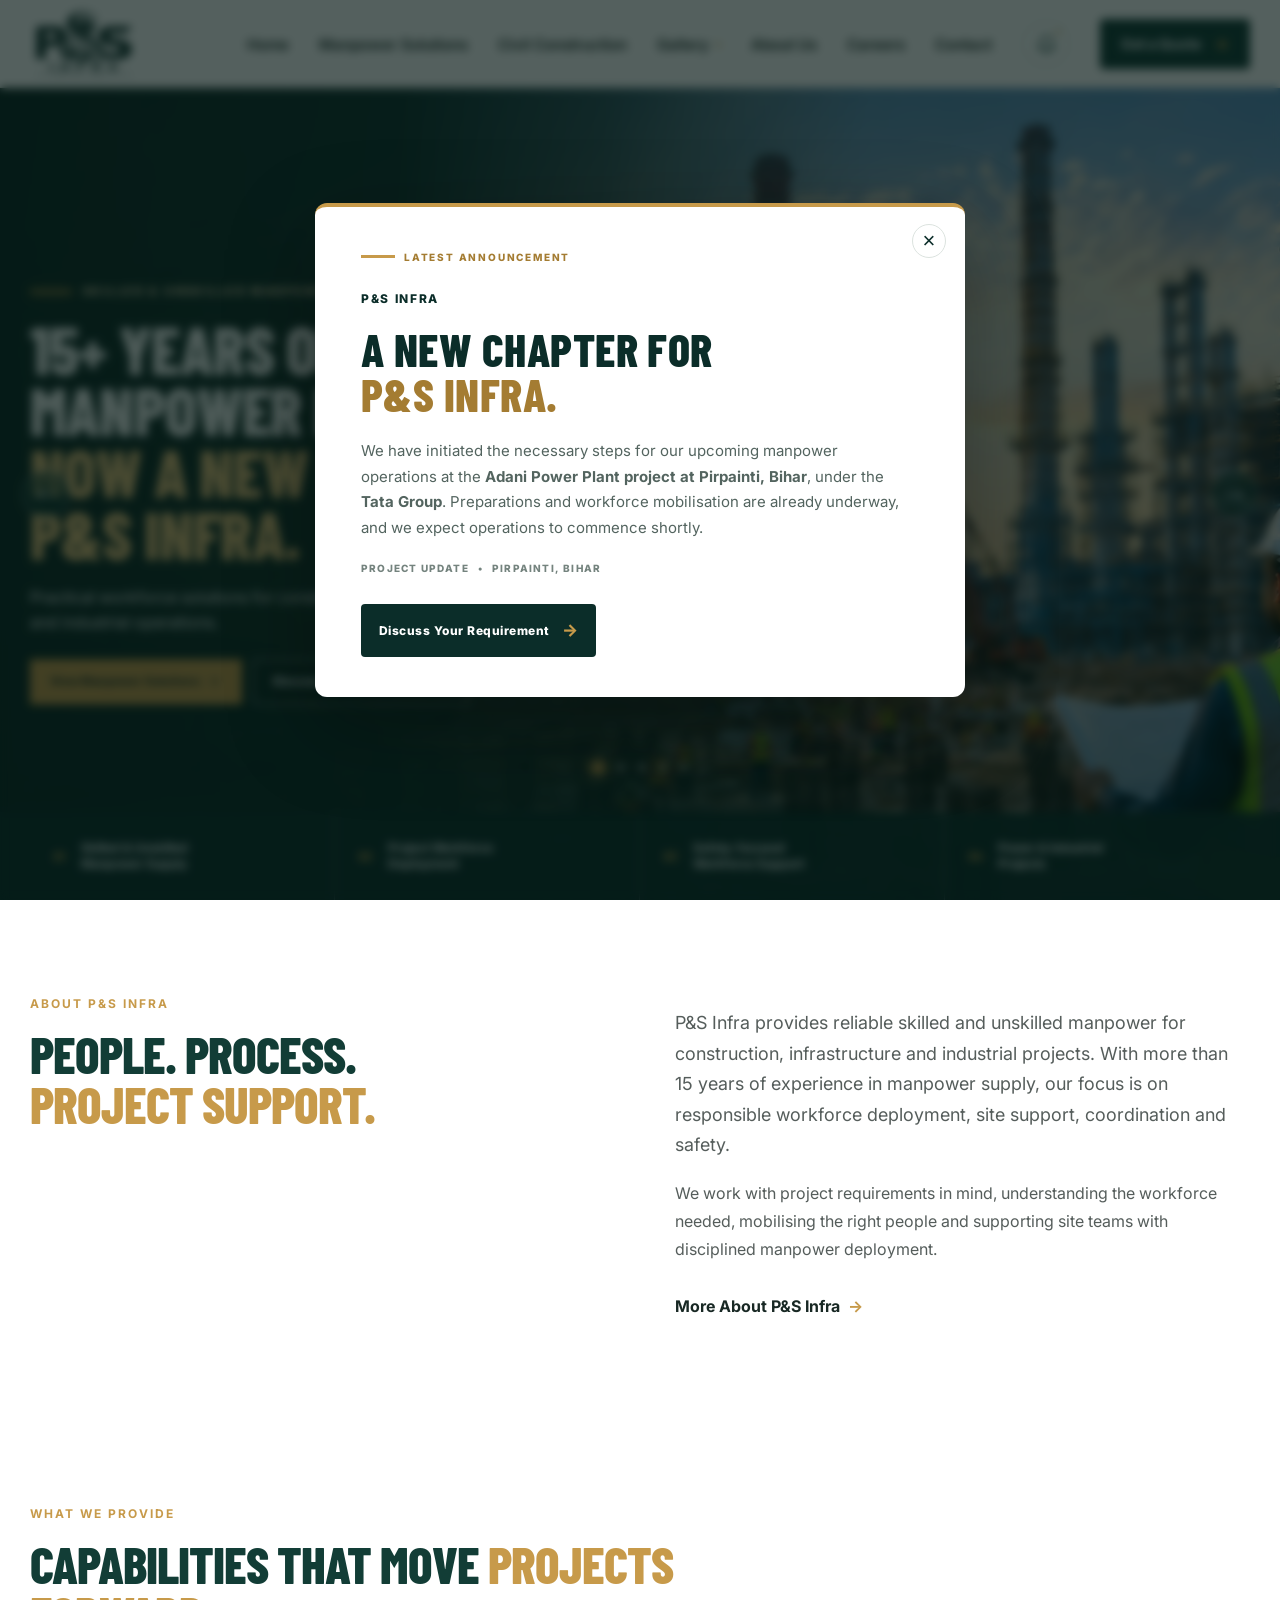
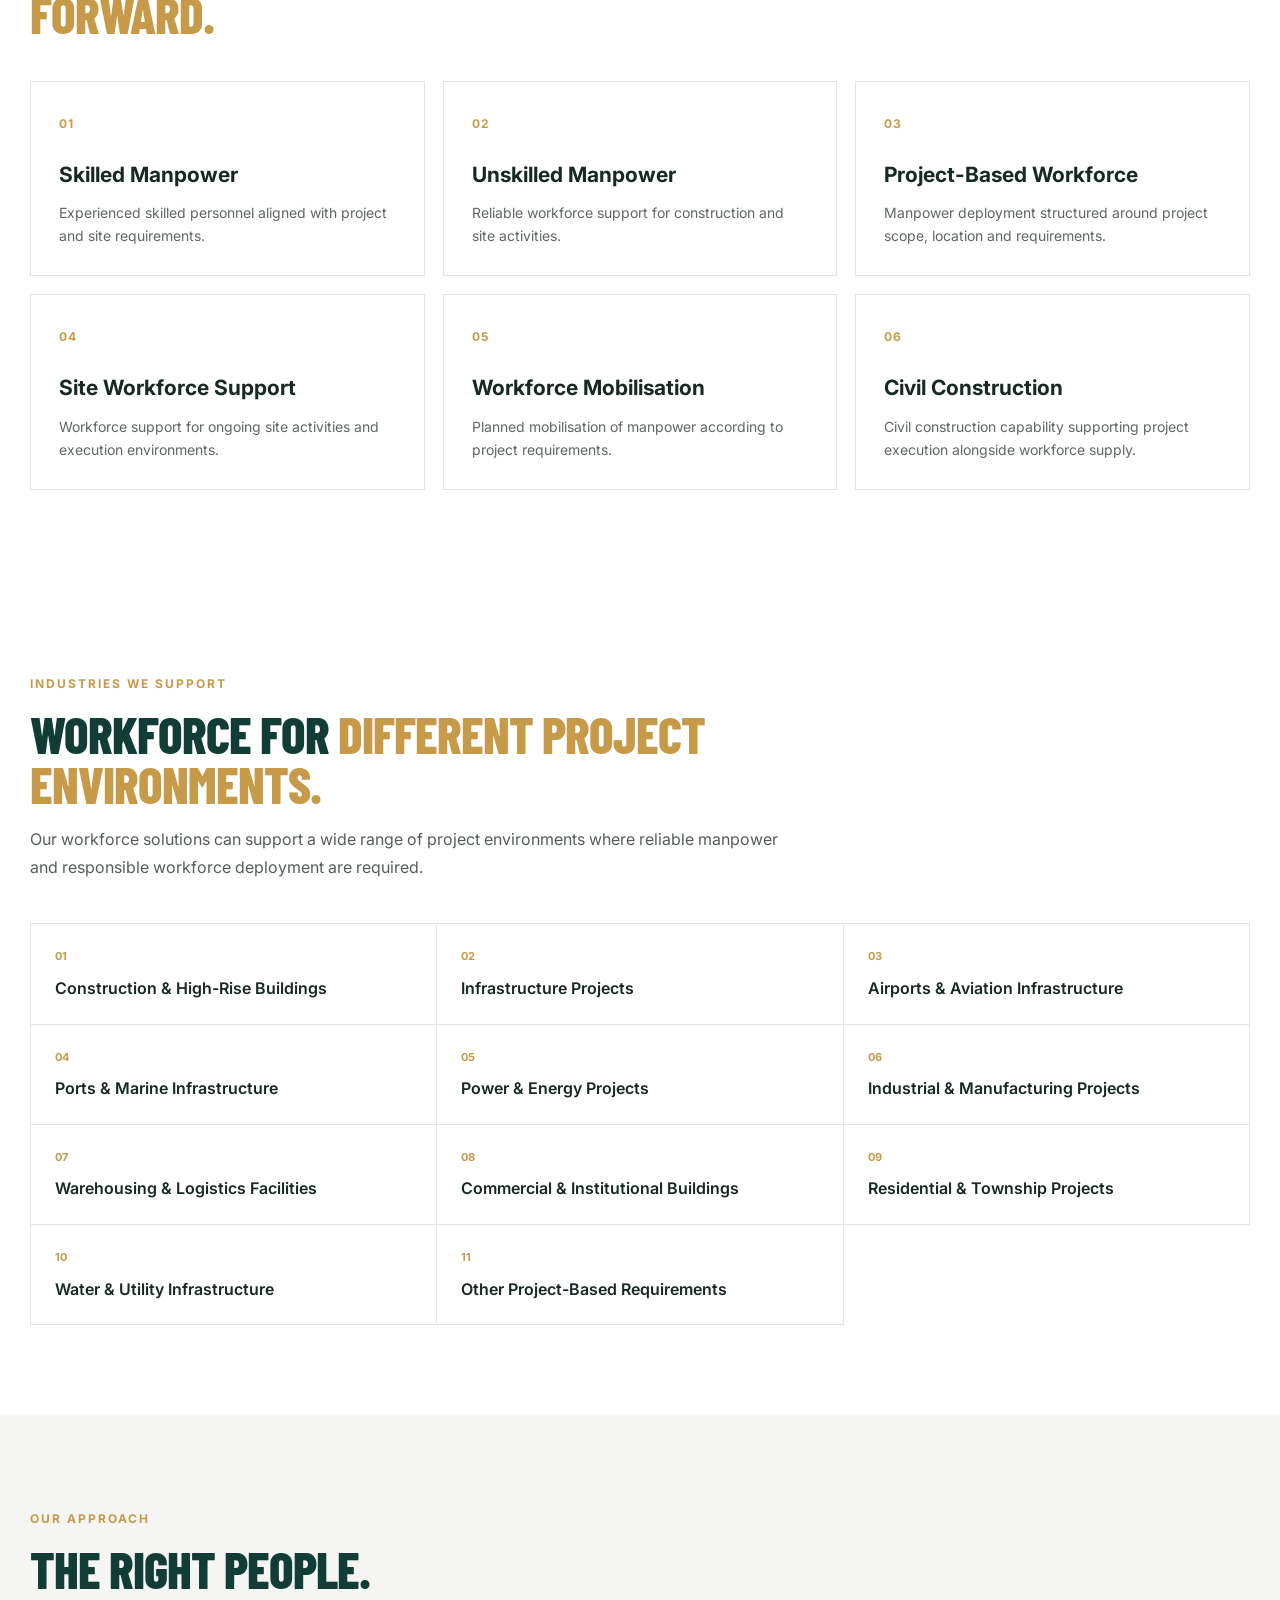
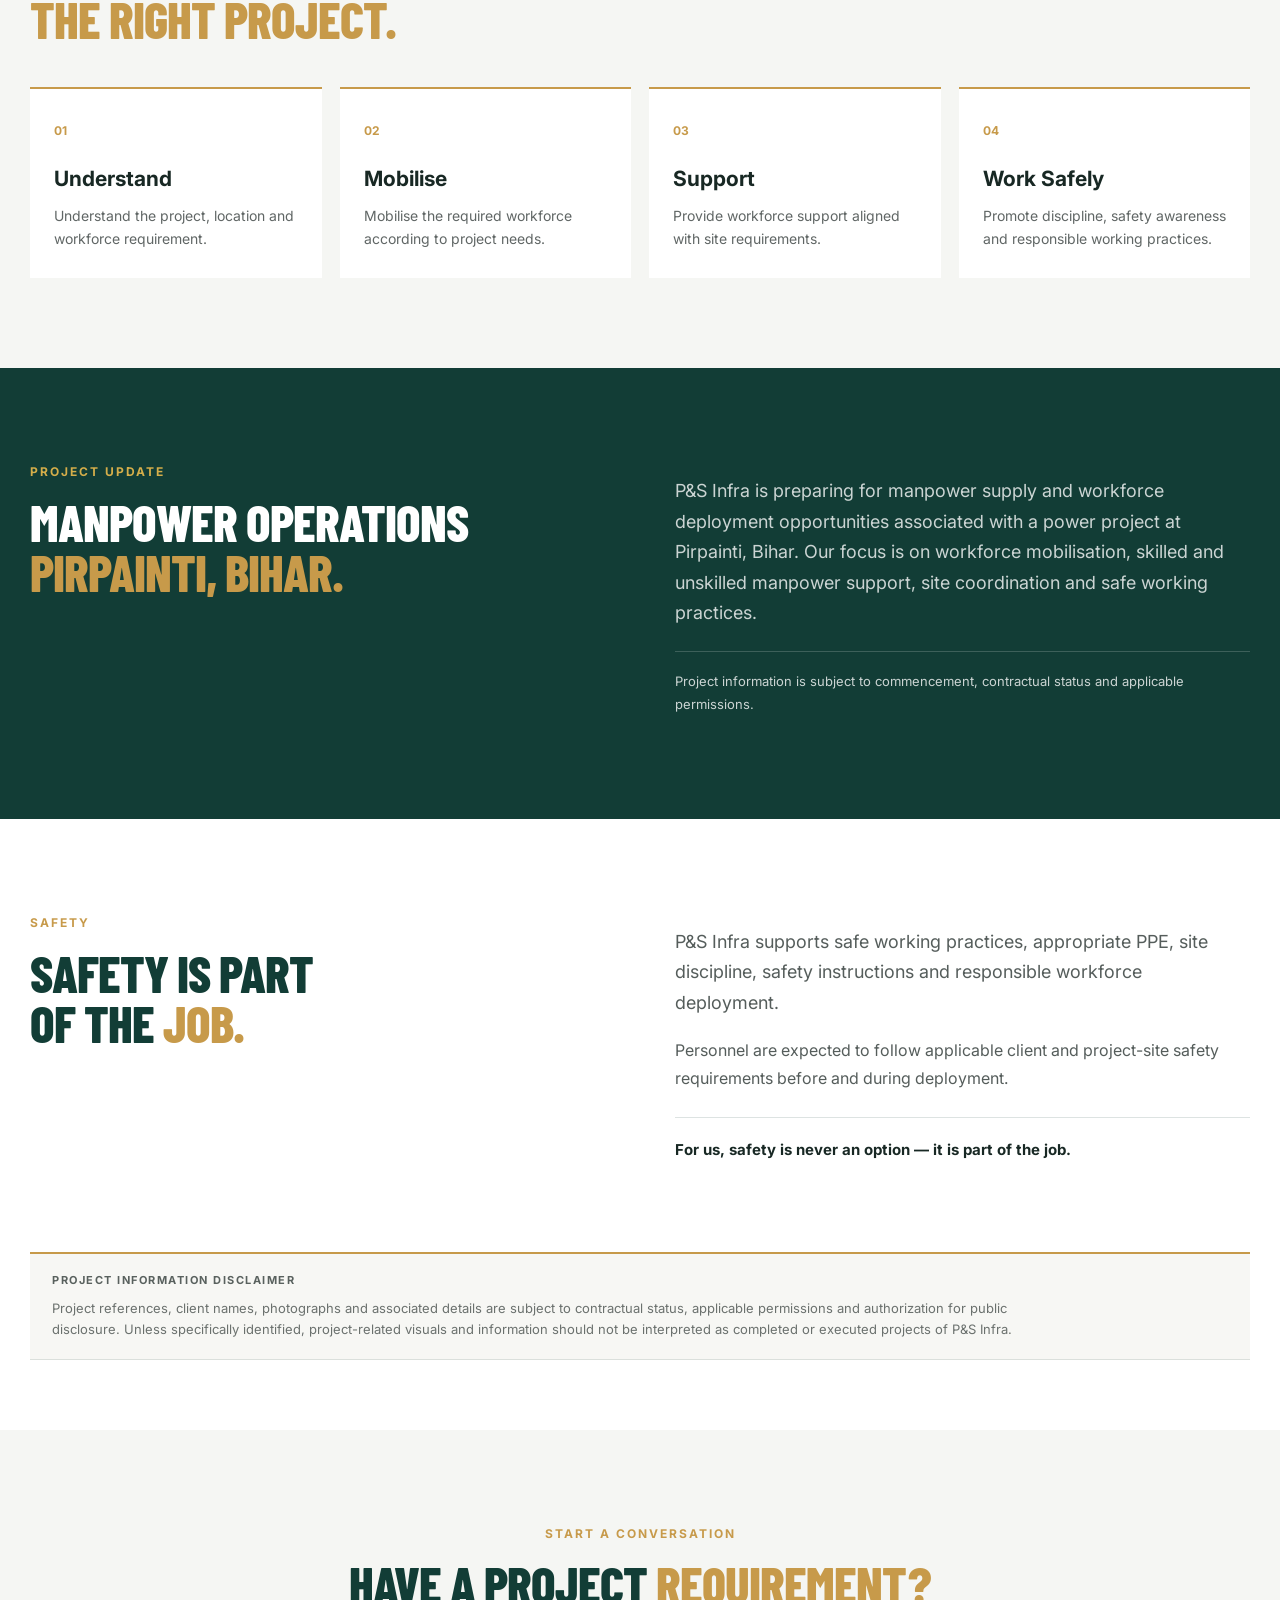
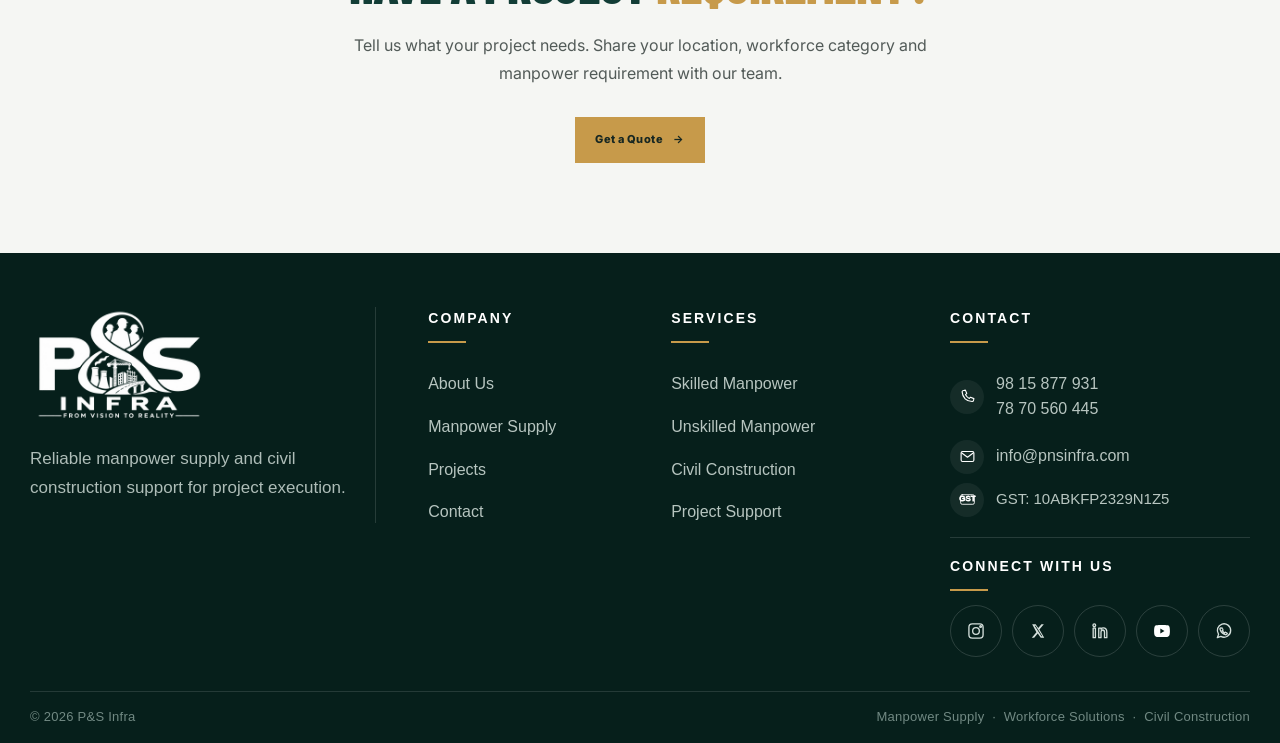
==== commit a5eeb615: "Update WhatsApp contact popup and website links" ====
--- a/index.html
+++ b/index.html
@@ -4,8 +4,8 @@
 <meta charset="utf-8">
 <meta name="viewport" content="width=device-width,initial-scale=1">
 <meta name="theme-color" content="#123D36">
-<meta name="description" content="P&S Infra provides skilled and unskilled manpower supply, workforce deployment and project support for construction, infrastructure and industrial projects.">
-<title>P&S Infra | Manpower Supply & Workforce Solutions</title>
+<meta name="description" content="P&S Infra provides manpower supply, workforce deployment and infrastructure solutions for construction and industrial projects.">
+<title>P&S Infra | Manpower Supply & Infrastructure Solutions</title>
 <link rel="icon" href="assets/pns-infra-logo.png">
 <link rel="preconnect" href="https://fonts.googleapis.com">
 <link rel="preconnect" href="https://fonts.gstatic.com" crossorigin>
@@ -188,7 +188,7 @@
         support, coordination and safety.
       </p>
       <p>
-        We work with project requirements in mind — understanding the workforce needed,
+        We work with project requirements in mind, understanding the workforce needed,
         mobilising the right people and supporting site teams with disciplined manpower deployment.
       </p>
       <a class="pns-home-link" href="/pages/about-us.html">More About P&amp;S Infra <b>&#8594;</b></a>
@@ -318,7 +318,7 @@
 
     <div>
       <span class="pns-home-kicker">PROJECT UPDATE</span>
-      <h2>MANPOWER OPERATIONS — <span>PIRPAINTI, BIHAR.</span></h2>
+      <h2>MANPOWER OPERATIONS <span>PIRPAINTI, BIHAR.</span></h2>
     </div>
 
     <div>
@@ -410,7 +410,7 @@
       <a href="/pages/about-us.html">About Us <b>&#8594;</b></a>
       <a href="/pages/manpower-solutions.html">Manpower Supply <b>&#8594;</b></a>
       <a href="#project-update">Projects <b>&#8594;</b></a>
-      <a href="/pages/manpower-solutions.html">Contact <b>&#8594;</b></a>
+      <a href="/pages/contact.html">Contact <b>&#8594;</b></a>
     </div>
 
     <div class="footer-v2-column">
@@ -435,14 +435,14 @@
         <span>98 15 877 931<br>78 70 560 445</span>
       </a>
 
-      <a href="mailto:info.pnsinfra@gmail.com" class="footer-v2-contact-row">
+      <a href="mailto:info@pnsinfra.com" class="footer-v2-contact-row">
         <span class="footer-v2-contact-icon">
           <svg viewBox="0 0 24 24" aria-hidden="true">
             <rect x="3" y="5" width="18" height="14" rx="2"></rect>
             <path d="m4 7 8 6 8-6"></path>
           </svg>
         </span>
-        <span>info.pnsinfra@gmail.com</span>
+        <span>info@pnsinfra.com</span>
       </a>
 
       <div class="footer-v2-contact-row footer-v2-gst">
@@ -461,7 +461,11 @@
 
         <div class="footer-v2-socials">
 
-          <a href="/pages/manpower-solutions.html" aria-label="Instagram" class="footer-v2-social-link instagram">
+          <a href="https://www.instagram.com/pnsinfra/"
+            aria-label="Instagram"
+            class="footer-v2-social-link instagram"
+            target="_blank"
+            rel="noopener noreferrer">
             <svg viewBox="0 0 24 24" aria-hidden="true">
               <rect x="3.5" y="3.5" width="17" height="17" rx="4"></rect>
               <circle cx="12" cy="12" r="4"></circle>
@@ -469,13 +473,31 @@
             </svg>
           </a>
 
-          <a href="/pages/manpower-solutions.html" aria-label="X / Twitter" class="footer-v2-social-link x">
+          <a href="https://x.com/pnsinfra"
+            aria-label="X / Twitter"
+            class="footer-v2-social-link x"
+            target="_blank"
+            rel="noopener noreferrer">
             <svg viewBox="0 0 24 24" aria-hidden="true">
               <path d="M5 4h4.2l3.1 4.5L16.1 4H19l-5.3 6.1L19.5 20h-4.2l-3.6-5-4.3 5H4.5l5.6-6.5L5 4Zm3 1.7 8.1 12.6h1.1L9.1 5.7H8Z"></path>
             </svg>
           </a>
 
-          <a href="/pages/manpower-solutions.html" aria-label="YouTube" class="footer-v2-social-link youtube">
+          <a href="https://www.linkedin.com/in/pnsinfra"
+            aria-label="LinkedIn"
+            class="footer-v2-social-link linkedin"
+            target="_blank"
+            rel="noopener noreferrer">
+            <svg viewBox="0 0 24 24" aria-hidden="true">
+              <path d="M6.5 8.5H3.8V20h2.7V8.5ZM5.15 3.5a1.6 1.6 0 1 0 0 3.2 1.6 1.6 0 0 0 0-3.2ZM20.2 13.4c0-3.1-1.65-5.1-4.3-5.1-1.3 0-2.2.7-2.7 1.4V8.5h-2.7V20h2.7v-6.4c0-1.7.5-2.8 2-2.8s2.2 1.1 2.2 2.8V20h2.8v-6.6Z"></path>
+            </svg>
+          </a>
+
+          <a href="https://www.youtube.com/@PNSInfraOfficial"
+            aria-label="YouTube"
+            class="footer-v2-social-link youtube"
+            target="_blank"
+            rel="noopener noreferrer">
             <svg viewBox="0 0 24 24" aria-hidden="true">
               <path d="M21 7.2a2.8 2.8 0 0 0-2-2C17.2 4.7 12 4.7 12 4.7s-5.2 0-7 .5a2.8 2.8 0 0 0-2 2C2.5 9 2.5 12 2.5 12s0 3 .5 4.8a2.8 2.8 0 0 0 2 2c1.8.5 7 .5 7 .5s5.2 0 7-.5a2.8 2.8 0 0 0 2-2c.5-1.8.5-4.8.5-4.8s0-3-.5-4.8Z"></path>
               <path class="footer-v2-play" d="m10 9 5 3-5 3V9Z"></path>
--- a/style.css
+++ b/style.css
@@ -7532,4 +7532,42 @@
 /* P&S INFRA - CAREERS DISCLAIMER */
 .pns-careers-disclaimer{margin-top:28px;padding:17px 20px;background:#f7f7f4;border-left:3px solid #b99a5b;border-top:1px solid rgba(18,61,54,.08);border-bottom:1px solid rgba(18,61,54,.08)}.pns-careers-disclaimer-label{margin-bottom:6px;font-size:10px;line-height:1.3;font-weight:700;letter-spacing:1.5px;text-transform:uppercase;color:#b99a5b}.pns-careers-disclaimer p{margin:0;color:#52605d;font-size:12px;line-height:1.6}@media(max-width:768px){.pns-careers-disclaimer{margin-top:22px;padding:15px}.pns-careers-disclaimer p{font-size:11.5px;line-height:1.55}}
 
-/* PNS CONTACT AUDIENCE FINAL */ .pns-contact-audience{margin:28px 0 30px;display:grid;gap:18px}.pns-contact-audience-block{padding:16px 18px;background:#f7f7f4;border-left:3px solid #b99a5b}.pns-contact-audience-block small{display:block;margin-bottom:7px;font-size:10px;font-weight:700;letter-spacing:1.4px;color:#b99a5b}.pns-contact-audience-block p{margin:0;font-size:13px;line-height:1.65;color:#52605d}.pns-form-privacy{margin:14px 0 18px;font-size:11px;color:#687571}.pns-form-privacy a{color:#123d36;text-decoration:underline}.pns-enquiry-disclaimer{margin-top:20px;padding:17px 20px;background:#f7f7f4;border-left:3px solid #b99a5b;border-top:1px solid rgba(18,61,54,.08);border-bottom:1px solid rgba(18,61,54,.08)}.pns-enquiry-disclaimer-label{margin-bottom:6px;font-size:10px;line-height:1.3;font-weight:700;letter-spacing:1.5px;text-transform:uppercase;color:#b99a5b}.pns-enquiry-disclaimer p{margin:0;color:#52605d;font-size:12px;line-height:1.6}.pns-footer-notice{margin:0 auto 22px;max-width:1200px;padding:14px 18px;border-left:3px solid #b99a5b;background:rgba(255,255,255,.035)}.pns-footer-notice span{display:block;margin-bottom:5px;font-size:9px;font-weight:700;letter-spacing:1.5px;color:#b99a5b}.pns-footer-notice p{margin:0;font-size:11px;line-height:1.55;color:#aebfba}@media(max-width:768px){.pns-contact-audience{margin:22px 0}.pns-enquiry-disclaimer{padding:15px}.pns-footer-notice{margin-left:16px;margin-right:16px}}+/* PNS CONTACT AUDIENCE FINAL */ .pns-contact-audience{margin:28px 0 30px;display:grid;gap:18px}.pns-contact-audience-block{padding:16px 18px;background:#f7f7f4;border-left:3px solid #b99a5b}.pns-contact-audience-block small{display:block;margin-bottom:7px;font-size:10px;font-weight:700;letter-spacing:1.4px;color:#b99a5b}.pns-contact-audience-block p{margin:0;font-size:13px;line-height:1.65;color:#52605d}.pns-form-privacy{margin:14px 0 18px;font-size:11px;color:#687571}.pns-form-privacy a{color:#123d36;text-decoration:underline}.pns-enquiry-disclaimer{margin-top:20px;padding:17px 20px;background:#f7f7f4;border-left:3px solid #b99a5b;border-top:1px solid rgba(18,61,54,.08);border-bottom:1px solid rgba(18,61,54,.08)}.pns-enquiry-disclaimer-label{margin-bottom:6px;font-size:10px;line-height:1.3;font-weight:700;letter-spacing:1.5px;text-transform:uppercase;color:#b99a5b}.pns-enquiry-disclaimer p{margin:0;color:#52605d;font-size:12px;line-height:1.6}.pns-footer-notice{margin:0 auto 22px;max-width:1200px;padding:14px 18px;border-left:3px solid #b99a5b;background:rgba(255,255,255,.035)}.pns-footer-notice span{display:block;margin-bottom:5px;font-size:9px;font-weight:700;letter-spacing:1.5px;color:#b99a5b}.pns-footer-notice p{margin:0;font-size:11px;line-height:1.55;color:#aebfba}@media(max-width:768px){.pns-contact-audience{margin:22px 0}.pns-enquiry-disclaimer{padding:15px}.pns-footer-notice{margin-left:16px;margin-right:16px}}
+
+/* PNS_WHATSAPP_POPUP_CSS_V1 */
+.pns-wa-overlay {
+  position: fixed; inset: 0; z-index: 99999;
+  display: flex; align-items: center; justify-content: center;
+  padding: 20px; background: rgba(10,22,35,.68);
+}
+.pns-wa-dialog {
+  position: relative; box-sizing: border-box; width: 100%; max-width: 390px;
+  padding: 28px 22px 22px; border-radius: 16px;
+  background: #fff; color: #172b3a;
+  box-shadow: 0 20px 70px rgba(0,0,0,.28);
+  font-family: Inter, Arial, sans-serif;
+}
+.pns-wa-dialog h2 { margin: 0 38px 8px 0; font-size: 21px; line-height: 1.3; }
+.pns-wa-dialog p { margin: 0 0 18px; color: #5c6873; font-size: 14px; line-height: 1.5; }
+.pns-wa-close {
+  position: absolute; top: 10px; right: 10px; width: 36px; height: 36px;
+  border: 0; border-radius: 50%; background: #f0f3f5; color: #263746;
+  font-size: 24px; cursor: pointer;
+}
+.pns-wa-contact {
+  display: flex; align-items: center; gap: 12px; box-sizing: border-box;
+  width: 100%; margin-top: 10px; padding: 13px;
+  border: 1px solid #dce8df; border-radius: 10px;
+  color: #172b3a; text-decoration: none; background: #fff;
+}
+.pns-wa-contact:hover { background: #f0fbf3; border-color: #25a65a; }
+.pns-wa-contact-icon {
+  display: grid; place-items: center; flex: 0 0 40px;
+  width: 40px; height: 40px; border-radius: 50%;
+  background: #25d366; color: #fff; font-size: 22px;
+}
+.pns-wa-contact-copy { display: flex; flex: 1; flex-direction: column; gap: 4px; }
+.pns-wa-contact-copy strong { font-size: 15px; }
+.pns-wa-contact-copy small { color: #5c6873; font-size: 13px; }
+@media (max-width: 420px) { .pns-wa-dialog { padding: 25px 16px 18px; } }
+/* END PNS_WHATSAPP_POPUP_CSS_V1 */
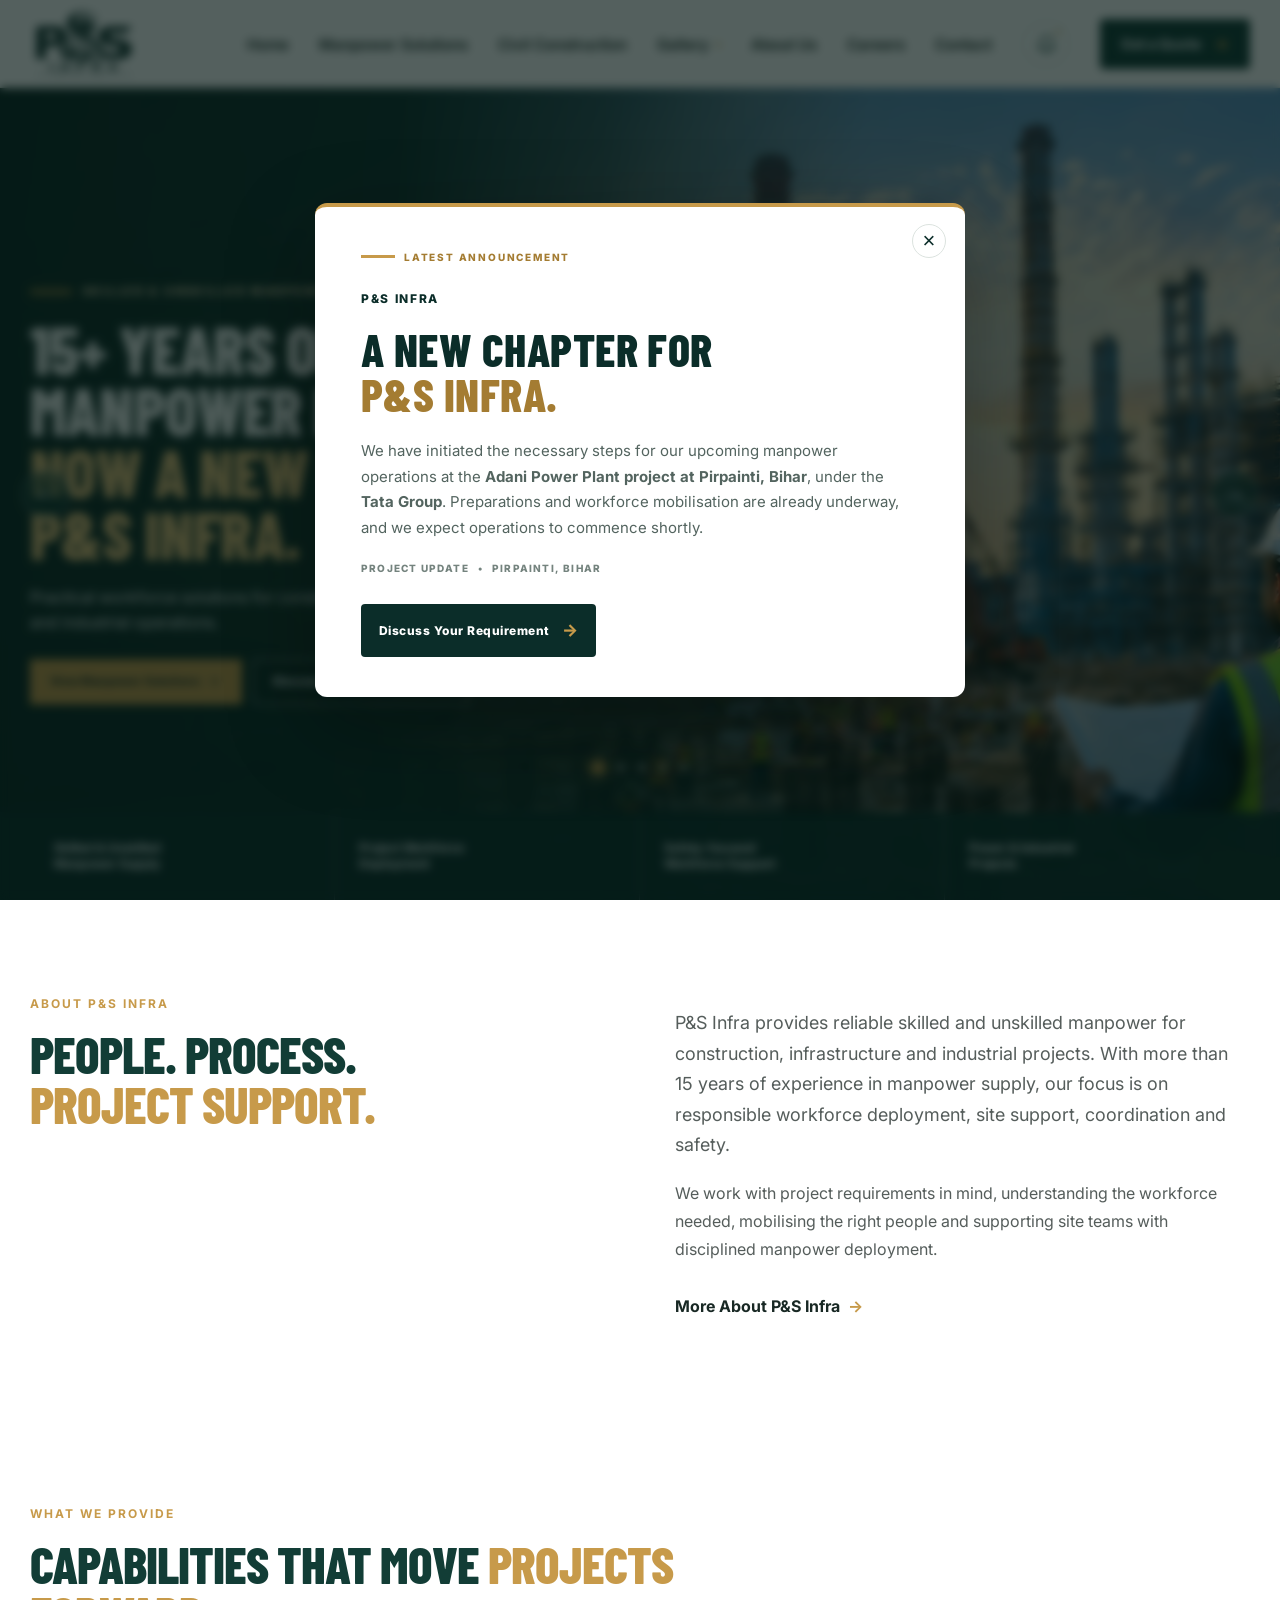
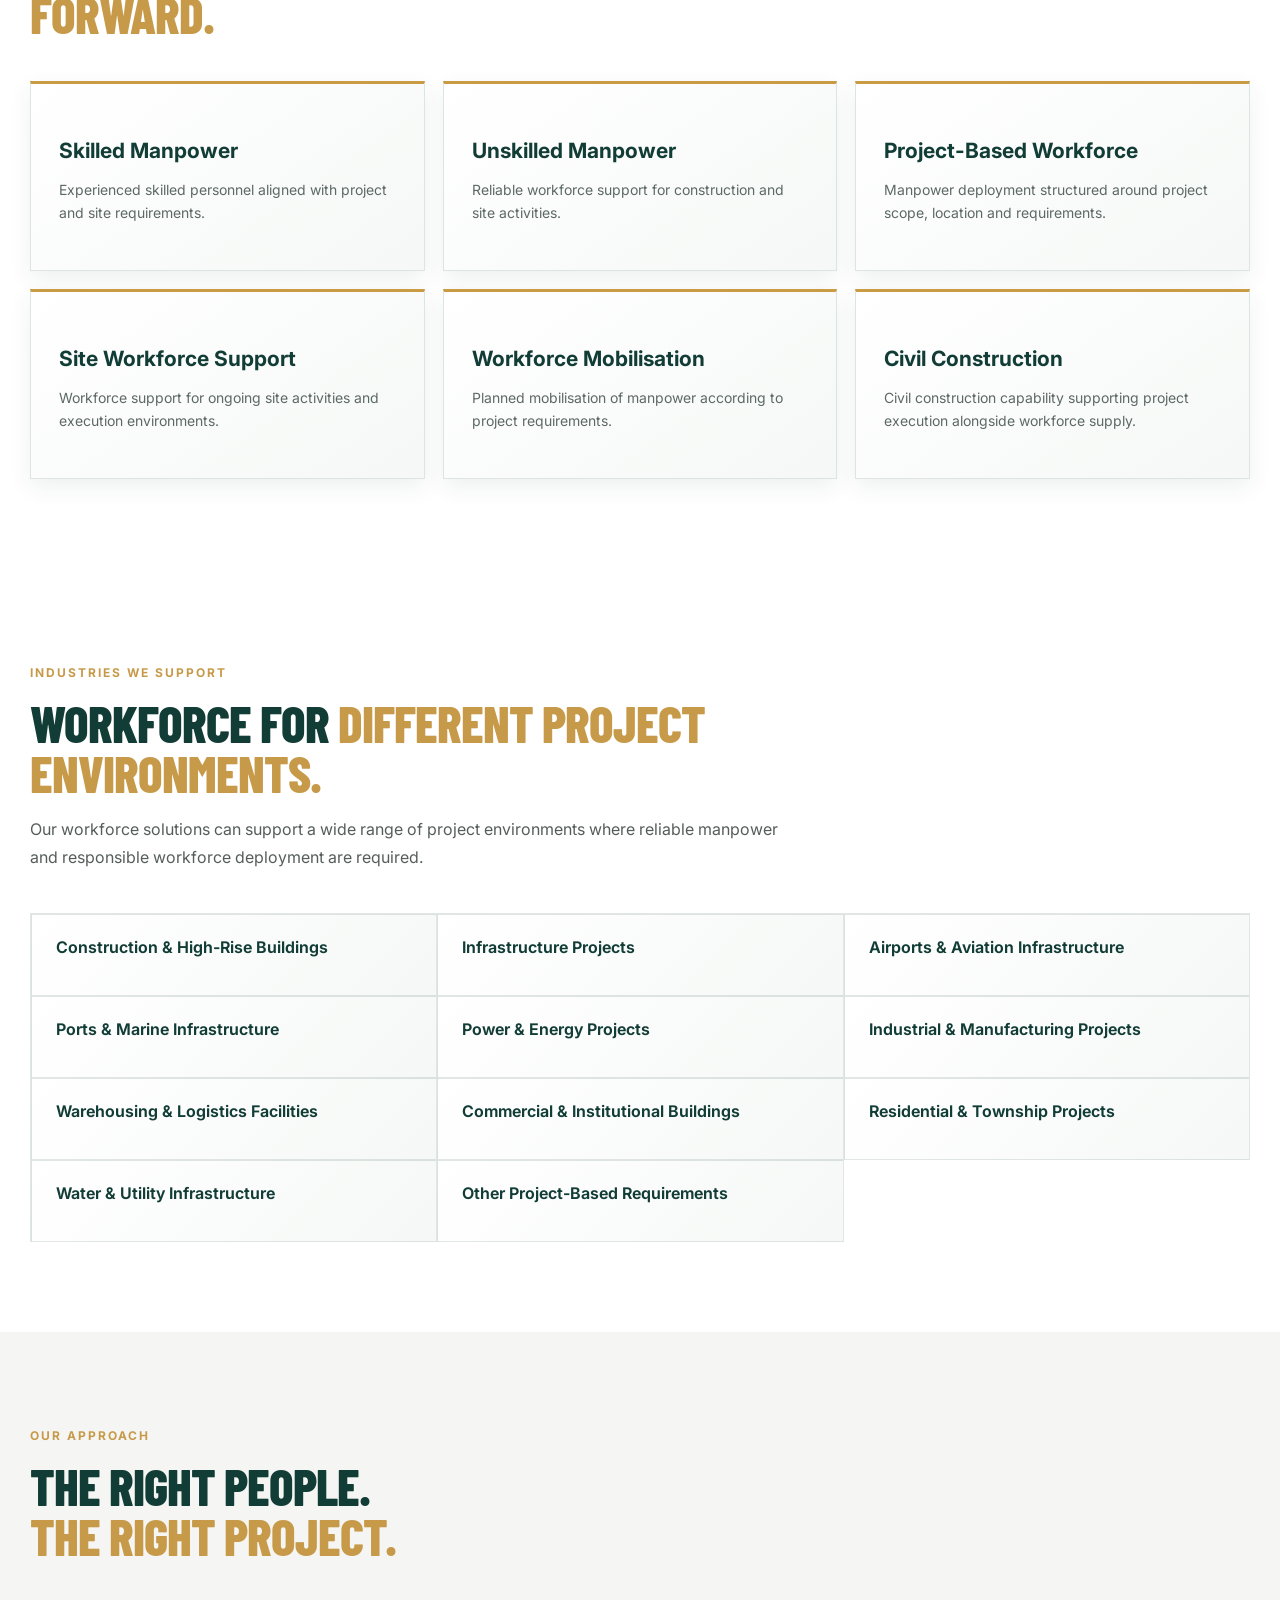
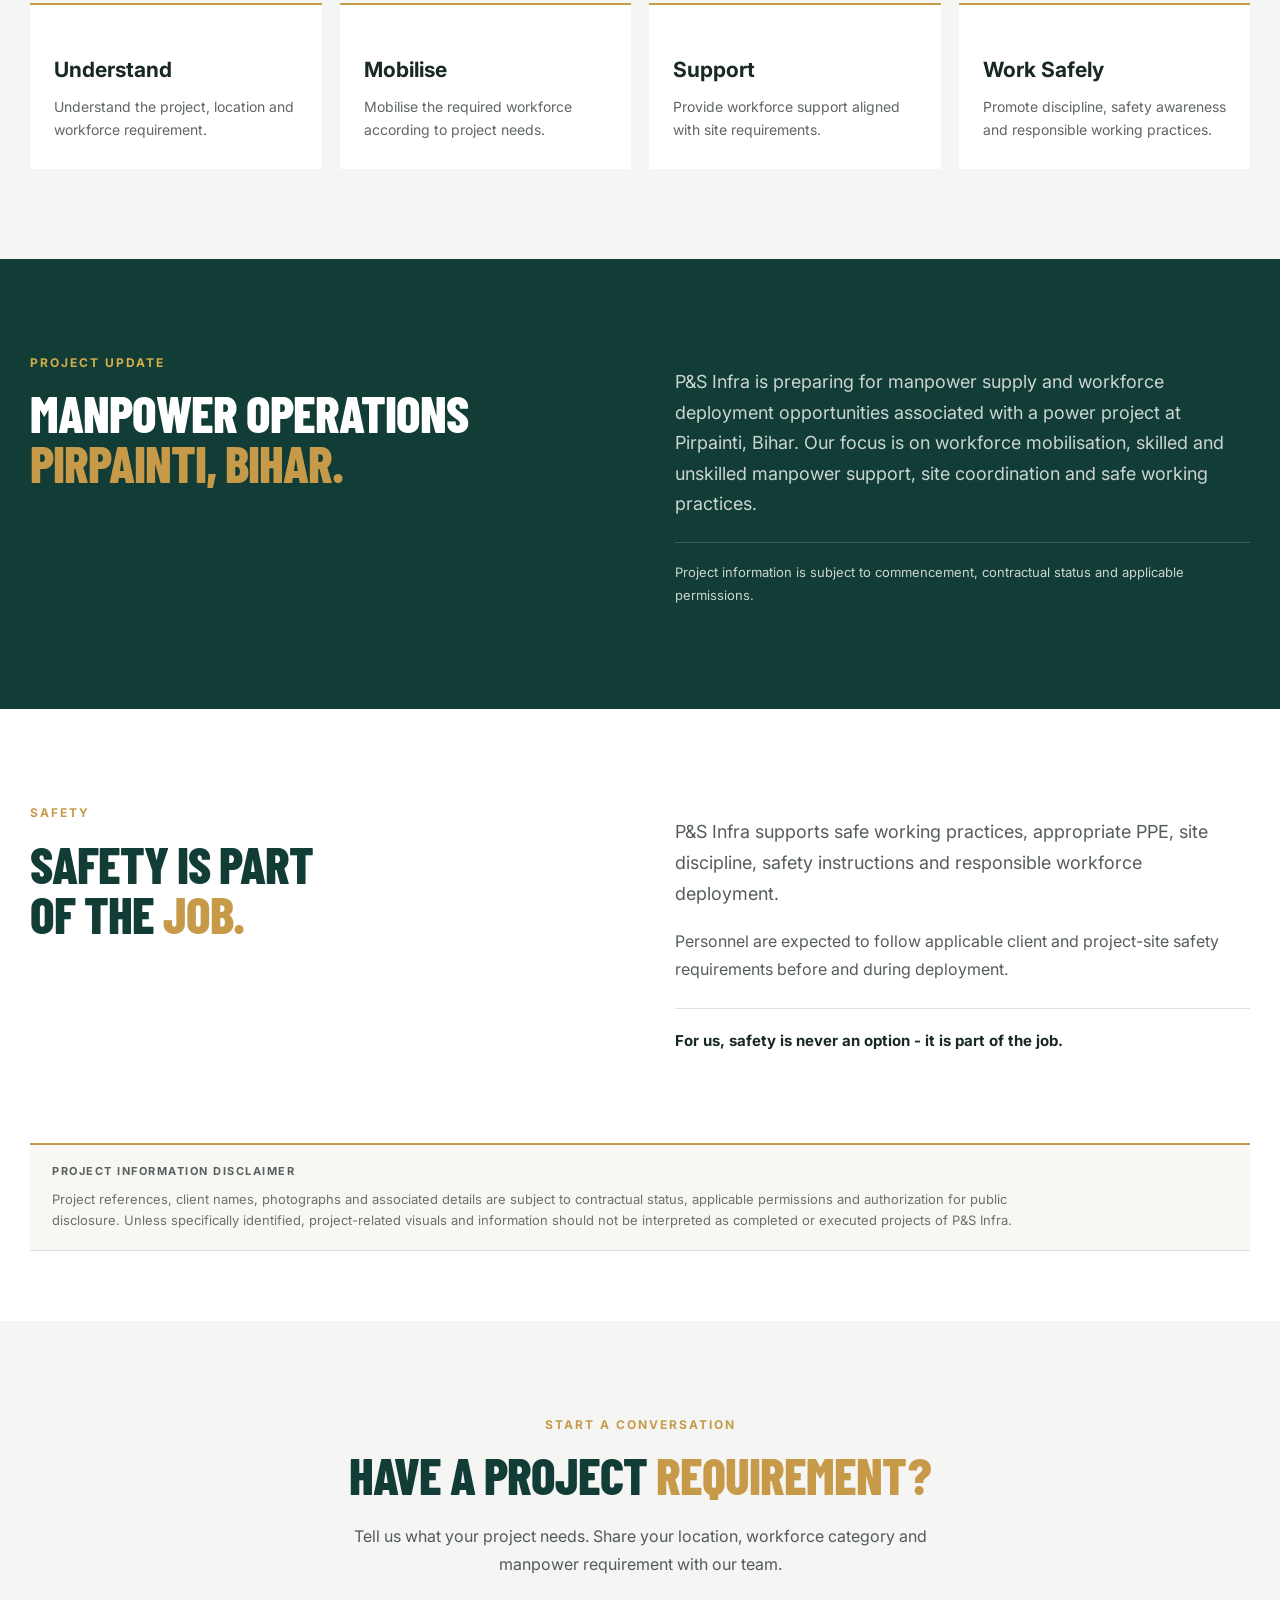
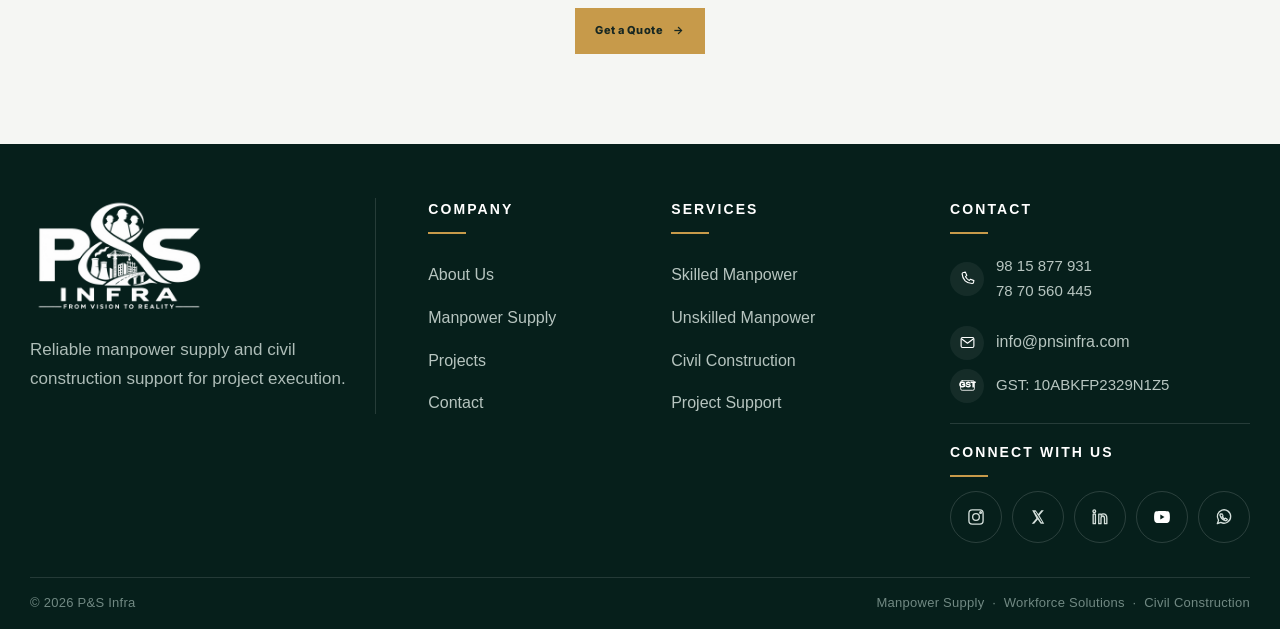
==== commit 94708dfd: "Clean website layout and remove decorative numbering" ====
--- a/index.html
+++ b/index.html
@@ -165,10 +165,10 @@
 
   <div class="hero-bottom">
     <div class="wrap benefit-row">
-      <div><strong>01</strong><span>Skilled &amp; Unskilled<br>Manpower Supply</span></div>
-      <div><strong>02</strong><span>Project Workforce<br>Deployment</span></div>
-      <div><strong>03</strong><span>Safety-focused<br>Workforce Support</span></div>
-      <div><strong>04</strong><span>Power &amp; Industrial<br>Projects</span></div>
+      <div><span>Skilled &amp; Unskilled<br>Manpower Supply</span></div>
+      <div><span>Project Workforce<br>Deployment</span></div>
+      <div><span>Safety-focused<br>Workforce Support</span></div>
+      <div><span>Power &amp; Industrial<br>Projects</span></div>
     </div>
   </div>
 </section>
@@ -207,37 +207,37 @@
     <div class="pns-home-cards">
 
       <article>
-        <span>01</span>
+
         <h3>Skilled Manpower</h3>
         <p>Experienced skilled personnel aligned with project and site requirements.</p>
       </article>
 
       <article>
-        <span>02</span>
+
         <h3>Unskilled Manpower</h3>
         <p>Reliable workforce support for construction and site activities.</p>
       </article>
 
       <article>
-        <span>03</span>
+
         <h3>Project-Based Workforce</h3>
         <p>Manpower deployment structured around project scope, location and requirements.</p>
       </article>
 
       <article>
-        <span>04</span>
+
         <h3>Site Workforce Support</h3>
         <p>Workforce support for ongoing site activities and execution environments.</p>
       </article>
 
       <article>
-        <span>05</span>
+
         <h3>Workforce Mobilisation</h3>
         <p>Planned mobilisation of manpower according to project requirements.</p>
       </article>
 
       <article>
-        <span>06</span>
+
         <h3>Civil Construction</h3>
         <p>Civil construction capability supporting project execution alongside workforce supply.</p>
       </article>
@@ -259,17 +259,17 @@
     </div>
 
     <div class="pns-home-industry-grid">
-      <div><strong>01</strong><span>Construction &amp; High-Rise Buildings</span></div>
-      <div><strong>02</strong><span>Infrastructure Projects</span></div>
-      <div><strong>03</strong><span>Airports &amp; Aviation Infrastructure</span></div>
-      <div><strong>04</strong><span>Ports &amp; Marine Infrastructure</span></div>
-      <div><strong>05</strong><span>Power &amp; Energy Projects</span></div>
-      <div><strong>06</strong><span>Industrial &amp; Manufacturing Projects</span></div>
-      <div><strong>07</strong><span>Warehousing &amp; Logistics Facilities</span></div>
-      <div><strong>08</strong><span>Commercial &amp; Institutional Buildings</span></div>
-      <div><strong>09</strong><span>Residential &amp; Township Projects</span></div>
-      <div><strong>10</strong><span>Water &amp; Utility Infrastructure</span></div>
-      <div><strong>11</strong><span>Other Project-Based Requirements</span></div>
+      <div><span>Construction &amp; High-Rise Buildings</span></div>
+      <div><span>Infrastructure Projects</span></div>
+      <div><span>Airports &amp; Aviation Infrastructure</span></div>
+      <div><span>Ports &amp; Marine Infrastructure</span></div>
+      <div><span>Power &amp; Energy Projects</span></div>
+      <div><span>Industrial &amp; Manufacturing Projects</span></div>
+      <div><span>Warehousing &amp; Logistics Facilities</span></div>
+      <div><span>Commercial &amp; Institutional Buildings</span></div>
+      <div><span>Residential &amp; Township Projects</span></div>
+      <div><span>Water &amp; Utility Infrastructure</span></div>
+      <div><span>Other Project-Based Requirements</span></div>
     </div>
   </div>
 </section>
@@ -285,25 +285,25 @@
     <div class="pns-home-process-grid">
 
       <div>
-        <strong>01</strong>
+
         <h3>Understand</h3>
         <p>Understand the project, location and workforce requirement.</p>
       </div>
 
       <div>
-        <strong>02</strong>
+
         <h3>Mobilise</h3>
         <p>Mobilise the required workforce according to project needs.</p>
       </div>
 
       <div>
-        <strong>03</strong>
+
         <h3>Support</h3>
         <p>Provide workforce support aligned with site requirements.</p>
       </div>
 
       <div>
-        <strong>04</strong>
+
         <h3>Work Safely</h3>
         <p>Promote discipline, safety awareness and responsible working practices.</p>
       </div>
@@ -356,7 +356,7 @@
         requirements before and during deployment.
       </p>
       <strong class="pns-home-safety-line">
-        For us, safety is never an option — it is part of the job.
+        For us, safety is never an option - it is part of the job.
       </strong>
     </div>
 
@@ -426,14 +426,17 @@
       <h4>Contact</h4>
       <span class="footer-v2-line"></span>
 
-      <a href="tel:+919815877931" class="footer-v2-contact-row">
-        <span class="footer-v2-contact-icon">
-          <svg viewBox="0 0 24 24" aria-hidden="true">
-            <path d="M6.6 3.5 9 3l2 4.7-1.8 1.7a14.5 14.5 0 0 0 5.4 5.4l1.7-1.8 4.7 2-.5 2.4a2 2 0 0 1-2 1.6C10.5 19 5 13.5 4.4 5.5a2 2 0 0 1 2.2-2Z"></path>
-          </svg>
-        </span>
-        <span>98 15 877 931<br>78 70 560 445</span>
-      </a>
+      <div class="footer-v2-contact-row">
+  <span class="footer-v2-contact-icon">
+    <svg viewBox="0 0 24 24" aria-hidden="true">
+      <path d="M6.6 3.5 9 3l2 4.7-1.8 1.7a14.5 14.5 0 0 0 5.4 5.4l1.7-1.8 4.7 2-.5 2.4a2 2 0 0 1-2 1.6C10.5 19 5 13.5 4.4 5.5a2 2 0 0 1 2.2-2Z"></path>
+    </svg>
+  </span>
+  <span>
+    <a href="tel:+919815877931" style="color:inherit;text-decoration:none">98 15 877 931</a><br>
+    <a href="tel:+917870560445" style="color:inherit;text-decoration:none">78 70 560 445</a>
+  </span>
+</div>
 
       <a href="mailto:info@pnsinfra.com" class="footer-v2-contact-row">
         <span class="footer-v2-contact-icon">
@@ -579,17 +582,17 @@
     <div class="announcement-points">
 
       <div>
-        <span>01</span>
+
         <p>Skilled &amp; unskilled manpower deployment</p>
       </div>
 
       <div>
-        <span>02</span>
+
         <p>Project-focused workforce support</p>
       </div>
 
       <div>
-        <span>03</span>
+
         <p>Safety-first site practices</p>
       </div>
 
--- a/style.css
+++ b/style.css
@@ -1878,21 +1878,13 @@
 
  /* FINAL CAROUSEL ARROW DIRECTION FIX */
 .hero .arrow {
-  font-size: 0 !important;
-}
-
-.hero .arrow.prev::before {
-  content: "←" !important;
-  font-size: 28px !important;
-  line-height: 1 !important;
-}
-
+  font-size: 24px !important;
+}
+
+.hero .arrow.prev::before,
 .hero .arrow.next::before {
-  content: "→" !important;
-  font-size: 28px !important;
-  line-height: 1 !important;
-}
-
+  content: none !important;
+}
 /* =========================================================
    ANNOUNCEMENT + GALLERY NAVIGATION
    ========================================================= */
@@ -2187,7 +2179,7 @@
   }
 }
 /* =================================================
-   P&S INFRA — MOBILE HERO FINAL FIX
+   P&S INFRA â€” MOBILE HERO FINAL FIX
    Desktop remains unchanged
    ================================================= */
 
@@ -2377,7 +2369,7 @@
     font-size:8.5px;
   }
 }
-/* MOBILE HERO — FINAL SPACING ADJUSTMENT */
+/* MOBILE HERO â€” FINAL SPACING ADJUSTMENT */
 @media (max-width:600px){
 
   .hero-copy-layer{
@@ -2431,7 +2423,7 @@
     bottom:164px;
   }
 }
-/* MOBILE CAROUSEL ARROWS — KEEP CLEAR OF CONTENT */
+/* MOBILE CAROUSEL ARROWS â€” KEEP CLEAR OF CONTENT */
 @media (max-width:600px){
   .arrow{
     top:19%;
@@ -2454,7 +2446,7 @@
   }
 }
 /* =========================================================
-   ANNOUNCEMENT BELL — HEADER
+   ANNOUNCEMENT BELL â€” HEADER
    ========================================================= */
 
 .announcement-trigger{
@@ -2832,7 +2824,7 @@
     justify-content:center;
   }
 }
-/* CAREERS CTA — HIGHLIGHTED */
+/* CAREERS CTA â€” HIGHLIGHTED */
 .careers-v2-button{
   background:#c6a15b !important;
   color:#ffffff !important;
@@ -2854,7 +2846,7 @@
   color:#ffffff !important;
 }
 /* =========================================================
-   GALLERY NAVIGATION — FINAL POLISH
+   GALLERY NAVIGATION â€” FINAL POLISH
    ========================================================= */
 
 .nav-gallery{
@@ -3418,7 +3410,7 @@
   }
 }
 /* =========================================================
-   GALLERY V3 — SINGLE GALLERY SECTION
+   GALLERY V3 â€” SINGLE GALLERY SECTION
    ========================================================= */
 
 .gallery-v3{
@@ -3713,10 +3705,10 @@
     font-size:20px;
   }
 }
-/* GALLERY DROPDOWN — CLICK FIX ONLY */
+/* GALLERY DROPDOWN â€” CLICK FIX ONLY */
 
 /* =========================================================
-   PROJECT GALLERY — FILTER & IMAGE VIEW
+   PROJECT GALLERY â€” FILTER & IMAGE VIEW
    ========================================================= */
 
 .gallery-project-filters{
@@ -3840,7 +3832,7 @@
   }
 }
 /* =========================================================
-   PROJECT GALLERY — BALANCED LAYOUT
+   PROJECT GALLERY â€” BALANCED LAYOUT
    ========================================================= */
 
 .gallery-v3-category[id="gallery-projects"]{
@@ -3926,7 +3918,7 @@
   }
 }
 /* =========================================================
-   PROJECT GALLERY — CLEAN UI OVERRIDE
+   PROJECT GALLERY â€” CLEAN UI OVERRIDE
    ========================================================= */
 
 .gallery-v3-category[id="gallery-projects"] .gallery-v3-category-head{
@@ -4020,7 +4012,7 @@
   }
 }
 /* =========================================================
-   PROJECT GALLERY — REFERENCE STYLE SHOWCASE
+   PROJECT GALLERY â€” REFERENCE STYLE SHOWCASE
    ========================================================= */
 
 .gallery-v3-category[id="gallery-projects"] .gallery-v3-project-grid{
@@ -4156,7 +4148,7 @@
   }
 }
 /* =========================================================
-   P&S INFRA — CINEMATIC GALLERY PAGE
+   P&S INFRA â€” CINEMATIC GALLERY PAGE
    ========================================================= */
 
 .pns-cinematic-gallery{
@@ -4400,7 +4392,7 @@
 
 
 /* =========================================================
-   P&S INFRA — MULTI PHOTO CINEMATIC GALLERY
+   P&S INFRA â€” MULTI PHOTO CINEMATIC GALLERY
    ========================================================= */
 
 .pns-photo-gallery{
@@ -4709,7 +4701,7 @@
 
 
 /* =========================================================
-   GALLERY — NATURAL IMAGE RATIO FINAL ADJUSTMENT
+   GALLERY â€” NATURAL IMAGE RATIO FINAL ADJUSTMENT
    ========================================================= */
 
 .pns-photo-grid{
@@ -4763,7 +4755,7 @@
 
 
 /* =========================================================
-   GALLERY — SQUARE PHOTO TILES
+   GALLERY â€” SQUARE PHOTO TILES
    ========================================================= */
 
 .pns-photo-gallery-header{
@@ -4861,7 +4853,7 @@
 
 
 /* =========================================================
-   GALLERY — 5 SQUARE PHOTOS PER ROW
+   GALLERY â€” 5 SQUARE PHOTOS PER ROW
    ========================================================= */
 
 @media (min-width:769px){
@@ -4900,7 +4892,7 @@
 
 
 /* =========================================================
-   GALLERY — FINAL HEADER & CAPTION POLISH
+   GALLERY â€” FINAL HEADER & CAPTION POLISH
    ========================================================= */
 
 .pns-photo-gallery{
@@ -5003,7 +4995,7 @@
 
 
 /* =========================================================
-   P&S INFRA — MANPOWER SOLUTIONS PAGE
+   P&S INFRA â€” MANPOWER SOLUTIONS PAGE
    ========================================================= */
 
 .pns-page-hero{
@@ -5189,8 +5181,8 @@
 
 .pns-approach-points > div{
   display:grid;
-  grid-template-columns:55px 1fr;
-  column-gap:20px;
+  grid-template-columns:1fr;
+  column-gap:0;
   padding:0 0 27px;
   margin-bottom:27px;
   border-bottom:1px solid rgba(255,255,255,.14);
@@ -5349,7 +5341,7 @@
 
 
 /* =========================================================
-   CONTACT PAGE — DEDICATED DESIGN
+   CONTACT PAGE â€” DEDICATED DESIGN
    ========================================================= */
 
 .pns-contact-page{
@@ -5885,7 +5877,7 @@
 }
 
 /* =========================================================
-   P&S INFRA — FINAL HEADER UI
+   P&S INFRA â€” FINAL HEADER UI
    ========================================================= */
 
 @media (min-width:769px){
@@ -6077,7 +6069,7 @@
 }
 
 /* =========================================================
-   ANNOUNCEMENT MODAL — FINAL UI
+   ANNOUNCEMENT MODAL â€” FINAL UI
    ========================================================= */
 
 .announcement-card{
@@ -6229,7 +6221,7 @@
 
 }
 /* =========================================================
-   P&S INFRA — FINAL PROFESSIONAL NAVIGATION
+   P&S INFRA â€” FINAL PROFESSIONAL NAVIGATION
    ========================================================= */
 
 @media (min-width:769px){
@@ -6239,7 +6231,7 @@
     align-items:center !important;
   }
 
-  /* ALL MAIN NAV ITEMS — EXACT SAME TYPOGRAPHY */
+  /* ALL MAIN NAV ITEMS â€” EXACT SAME TYPOGRAPHY */
   .header .navlinks > a,
   .header .nav-gallery-toggle{
     font-family:Inter,Arial,sans-serif !important;
@@ -6260,7 +6252,7 @@
     text-decoration:none !important;
   }
 
-  /* GALLERY — SAME SIZE AS EVERY OTHER NAV ITEM */
+  /* GALLERY â€” SAME SIZE AS EVERY OTHER NAV ITEM */
   .header .nav-gallery{
     height:88px !important;
     display:flex !important;
@@ -6335,7 +6327,7 @@
   }
 }
 
-/* MOBILE — KEEP NAV TYPOGRAPHY CONSISTENT */
+/* MOBILE â€” KEEP NAV TYPOGRAPHY CONSISTENT */
 @media (max-width:768px){
   .header .navlinks > a,
   .header .nav-gallery-toggle{
@@ -6346,13 +6338,13 @@
 }
 
 /* =========================================================
-   P&S INFRA — NAVIGATION BUG FIX
+   P&S INFRA â€” NAVIGATION BUG FIX
    Gallery text + Quote button
    ========================================================= */
 
 @media (min-width:769px){
 
-  /* FIX 1 — ONLY CHEVRON ROTATES, NOT "GALLERY" TEXT */
+  /* FIX 1 â€” ONLY CHEVRON ROTATES, NOT "GALLERY" TEXT */
   .header .nav-gallery-toggle > span:first-child{
     transform:none !important;
     display:inline-block !important;
@@ -6372,7 +6364,7 @@
     transform:none !important;
   }
 
-  /* FIX 2 — QUOTE BUTTON MUST NOT TAKE FULL 88px NAV HEIGHT */
+  /* FIX 2 â€” QUOTE BUTTON MUST NOT TAKE FULL 88px NAV HEIGHT */
   .header .navlinks > a.quote{
     height:50px !important;
     min-height:50px !important;
@@ -6407,13 +6399,13 @@
   }
 }
 
-/* Extra protection — Gallery text can NEVER rotate */
+/* Extra protection â€” Gallery text can NEVER rotate */
 .nav-gallery-toggle > span:first-child{
   transform:none !important;
 }
 
 /* =========================================================
-   P&S INFRA — FINAL NAV POLISH
+   P&S INFRA â€” FINAL NAV POLISH
    ========================================================= */
 
 @media (min-width:769px){
@@ -6425,7 +6417,7 @@
     content:none !important;
   }
 
-  /* ACTIVE PAGE — CLEAN TEXT INDICATOR */
+  /* ACTIVE PAGE â€” CLEAN TEXT INDICATOR */
   .header .navlinks > a.active{
     color:var(--forest2) !important;
     font-weight:700 !important;
@@ -6436,7 +6428,7 @@
     font-weight:700 !important;
   }
 
-  /* HOVER — NO UNDERLINE */
+  /* HOVER â€” NO UNDERLINE */
   .header .navlinks > a:hover{
     color:var(--forest2) !important;
   }
@@ -6445,7 +6437,7 @@
     color:var(--forest2) !important;
   }
 
-  /* GET A QUOTE — FORCE WHITE TEXT */
+  /* GET A QUOTE â€” FORCE WHITE TEXT */
   .header .navlinks > a.quote,
   .header .navlinks > a.quote:link,
   .header .navlinks > a.quote:visited,
@@ -6471,7 +6463,7 @@
 }
 
 /* =========================================================
-   P&S INFRA — PREMIUM NAV ACTIVE / HOVER EFFECT
+   P&S INFRA â€” PREMIUM NAV ACTIVE / HOVER EFFECT
    No underline / no pill
    ========================================================= */
 
@@ -6493,14 +6485,14 @@
       opacity .22s ease !important;
   }
 
-  /* HOVER — subtle lift */
+  /* HOVER â€” subtle lift */
   .header .navlinks > a:not(.quote):hover,
   .header .nav-gallery:hover .nav-gallery-toggle{
     color:#9b7638 !important;
     transform:translateY(-1px) !important;
   }
 
-  /* ACTIVE PAGE — stronger text */
+  /* ACTIVE PAGE â€” stronger text */
   .header .navlinks > a.active{
     color:var(--forest2) !important;
     font-weight:700 !important;
@@ -6556,8 +6548,8 @@
 }
 
 /* =========================================================
-   P&S INFRA — GLOBAL HEADER NORMALIZATION
-   FINAL — SAME HEADER ON EVERY PAGE
+   P&S INFRA â€” GLOBAL HEADER NORMALIZATION
+   FINAL â€” SAME HEADER ON EVERY PAGE
    ========================================================= */
 
 @media (min-width:769px){
@@ -6586,7 +6578,7 @@
     box-sizing:border-box !important;
   }
 
-  /* LOGO — SAME SIZE + POSITION */
+  /* LOGO â€” SAME SIZE + POSITION */
   .header .brand{
     flex:0 0 auto !important;
     width:auto !important;
@@ -6608,7 +6600,7 @@
     padding:0 !important;
   }
 
-  /* NAVIGATION — SAME POSITION */
+  /* NAVIGATION â€” SAME POSITION */
   .header .navlinks{
     flex:0 0 auto !important;
     width:auto !important;
@@ -6745,7 +6737,7 @@
     transform:rotate(180deg) !important;
   }
 
-  /* GALLERY DROPDOWN — FORCE REAL FLOATING MENU */
+  /* GALLERY DROPDOWN â€” FORCE REAL FLOATING MENU */
   .header .nav-gallery-menu{
     position:absolute !important;
     top:calc(100% + 8px) !important;
@@ -7571,3 +7563,78 @@
 .pns-wa-contact-copy small { color: #5c6873; font-size: 13px; }
 @media (max-width: 420px) { .pns-wa-dialog { padding: 25px 16px 18px; } }
 /* END PNS_WHATSAPP_POPUP_CSS_V1 */
+
+/* Industry list bullet alignment */
+.pns-home-industry-grid strong.industry-bullet{font-size:20px;line-height:1;color:var(--gold);font-weight:700;}
+
+
+/* P&S Infra capability cards enhancement */
+.pns-home-capabilities-grid article{position:relative;border:1px solid #dce5e1;border-top:3px solid var(--gold);background:linear-gradient(145deg,#fff 0%,#f7faf8 100%);box-shadow:0 5px 18px rgba(18,61,54,.06);transition:transform .25s ease,box-shadow .25s ease,border-color .25s ease;}
+.pns-home-capabilities-grid article:hover{transform:translateY(-5px);box-shadow:0 14px 30px rgba(18,61,54,.13);border-top-color:#123d36;}
+.pns-home-capabilities-grid article h3{color:#123d36;}
+@media(prefers-reduced-motion:reduce){.pns-home-capabilities-grid article{transition:none}.pns-home-capabilities-grid article:hover{transform:none}}
+
+
+/* Capability cards - visual enhancement */
+.pns-home-cards article{position:relative;overflow:hidden;border:1px solid #dce5e1;border-top:3px solid #c99b45;background:linear-gradient(145deg,#ffffff 0%,#f5f8f6 100%);box-shadow:0 8px 22px rgba(18,61,54,.07);transition:transform .25s ease,box-shadow .25s ease,border-color .25s ease;}
+.pns-home-cards article:hover{transform:translateY(-5px);box-shadow:0 15px 30px rgba(18,61,54,.14);border-top-color:#123d36;}
+.pns-home-cards article h3{color:#123d36;}
+.pns-home-cards article p{color:#5d6965;}
+@media(prefers-reduced-motion:reduce){.pns-home-cards article{transition:none}.pns-home-cards article:hover{transform:none}}
+
+
+/* Industries section visual enhancement */
+.pns-home-industry-grid div{position:relative;min-height:82px;padding:22px 24px 22px 28px;border-left:3px solid #c99b45;background:linear-gradient(135deg,#fff 0%,#f5f8f6 100%);transition:background .25s ease,border-color .25s ease,transform .25s ease,box-shadow .25s ease;}
+.pns-home-industry-grid div:hover{background:#edf4f0;border-left-color:#123d36;transform:translateY(-3px);box-shadow:0 8px 18px rgba(18,61,54,.08);}
+.pns-home-industry-grid span{color:#123d36;font-weight:650;}
+@media(max-width:768px){.pns-home-industry-grid div{min-height:68px;padding:18px 18px 18px 22px;}}
+
+
+/* Refined industry grid finish */
+.pns-home-industry-grid div{border-left:1px solid rgba(18,61,54,.12);border-right:1px solid rgba(18,61,54,.12);border-bottom:1px solid rgba(18,61,54,.12);border-top:1px solid transparent;}
+.pns-home-industry-grid div:hover{border-left:3px solid #c99b45;padding-left:26px;}
+.pns-home-industry-grid div:first-child{border-top:1px solid rgba(18,61,54,.12);}
+
+
+/* Our Approach premium card details */
+.pns-home-process article{position:relative;border-left:3px solid #123d36;box-shadow:0 8px 24px rgba(18,61,54,.06);transition:transform .25s ease,box-shadow .25s ease;}
+.pns-home-process article h3{position:relative;padding-bottom:10px;}
+.pns-home-process article h3::after{content:'';position:absolute;left:0;bottom:0;width:38px;height:2px;background:#c99b45;}
+.pns-home-process article:hover{transform:translateY(-4px);box-shadow:0 14px 28px rgba(18,61,54,.12);}
+
+
+/* Final industry grid refinement */
+.pns-home-industry-grid div{border-left:1px solid rgba(18,61,54,.12)!important;border-right:1px solid rgba(18,61,54,.12)!important;border-top:1px solid rgba(18,61,54,.12)!important;border-bottom:1px solid rgba(18,61,54,.12)!important;padding-left:24px;}
+.pns-home-industry-grid div:hover{border-left:3px solid #c99b45!important;padding-left:22px;background:#edf4f0;transform:translateY(-2px);}
+
+
+
+
+
+/* Hide approach numbering without changing grid layout */
+.pns-home-process-grid strong{visibility:hidden!important;}
+
+
+/* Hide only the three approach step numbers */
+.pns-home-process-grid > div > strong{display:none!important;}
+
+/* Remove numbering from manpower approach steps */
+.pns-home-process-grid strong{display:none!important;}
+
+/* Hide only manpower approach numbering */
+.pns-approach-points > div > strong{visibility:hidden!important;}
+
+
+/* Hide numbering in manpower service cards only */
+.pns-service-card > span:first-child{visibility:hidden!important;}
+
+
+/* Hide numbering in civil construction capability list only */
+.pns-civil-capabilities span:first-child{visibility:hidden!important;}
+
+/* Hide only civil construction service numbers */
+
+
+
+/* Hide civil service numbering only */
+.construction .service-list span:before{content:none!important;display:none!important;}
